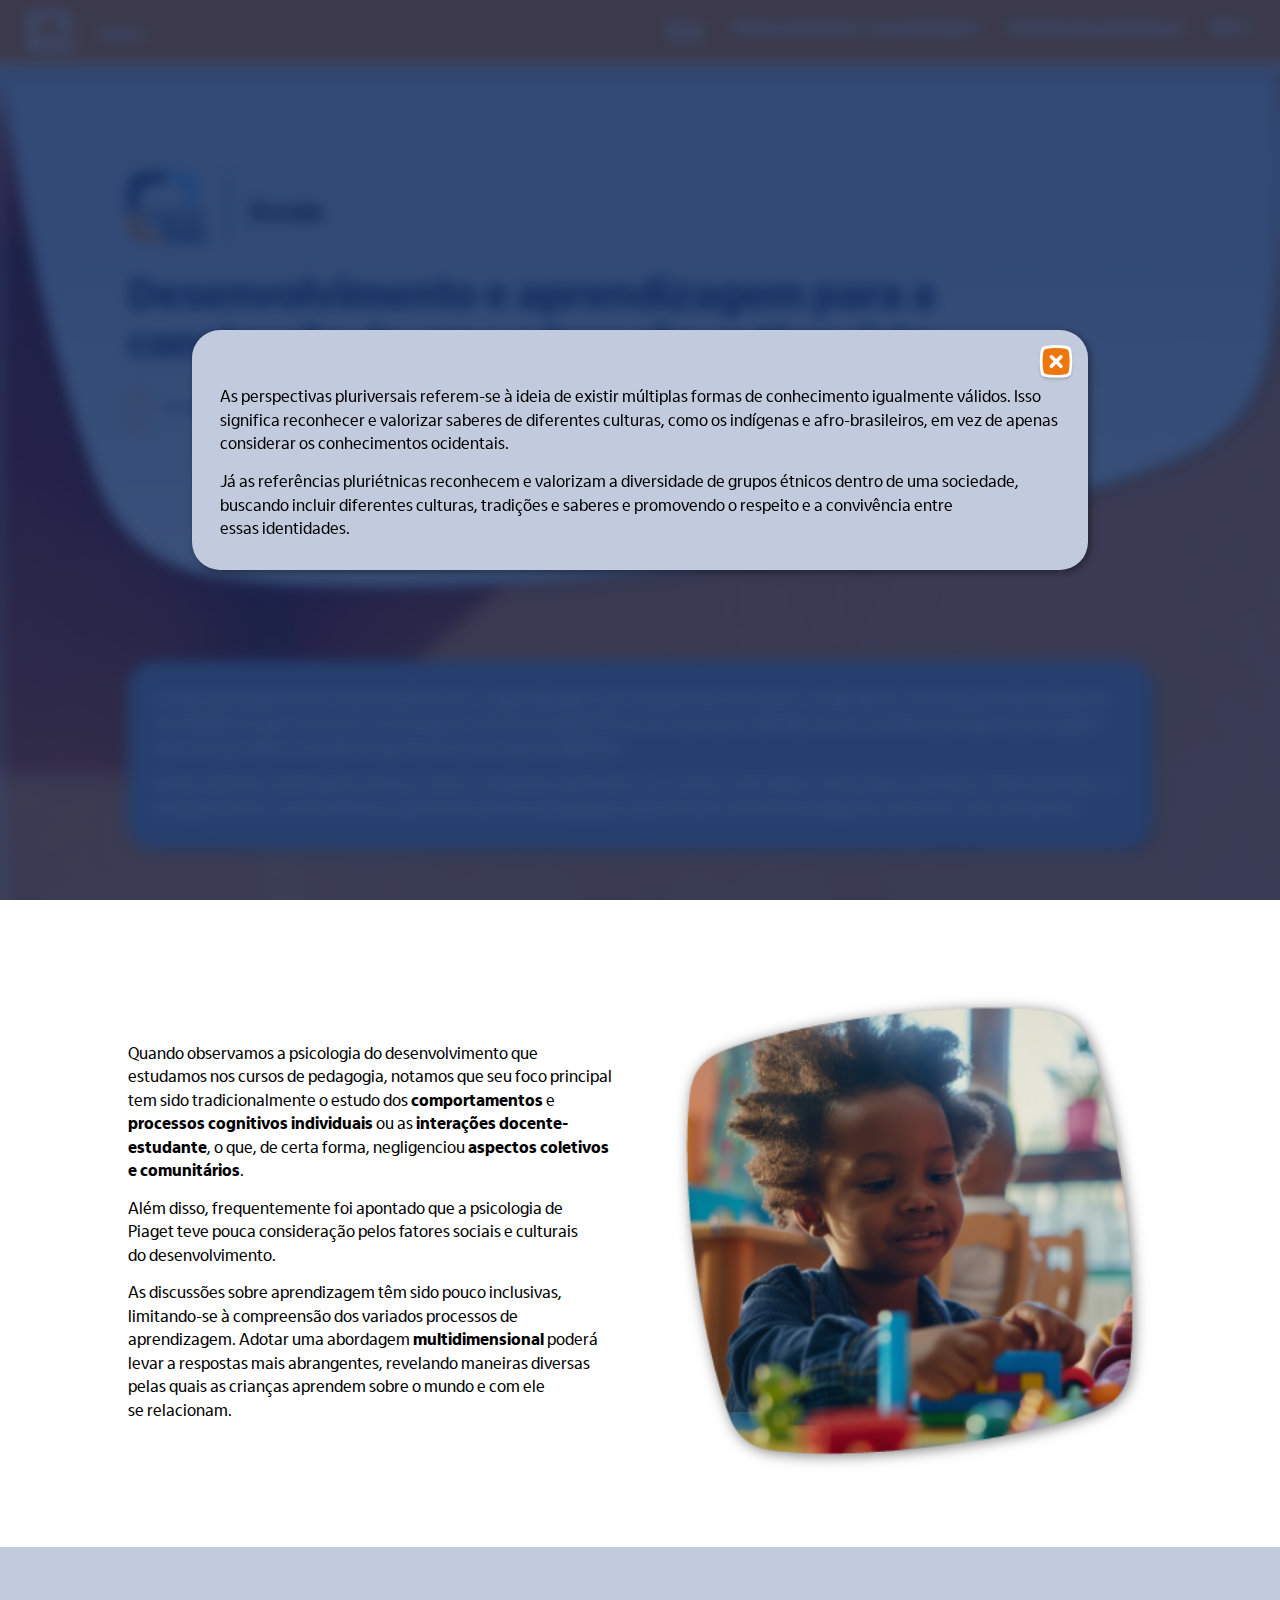
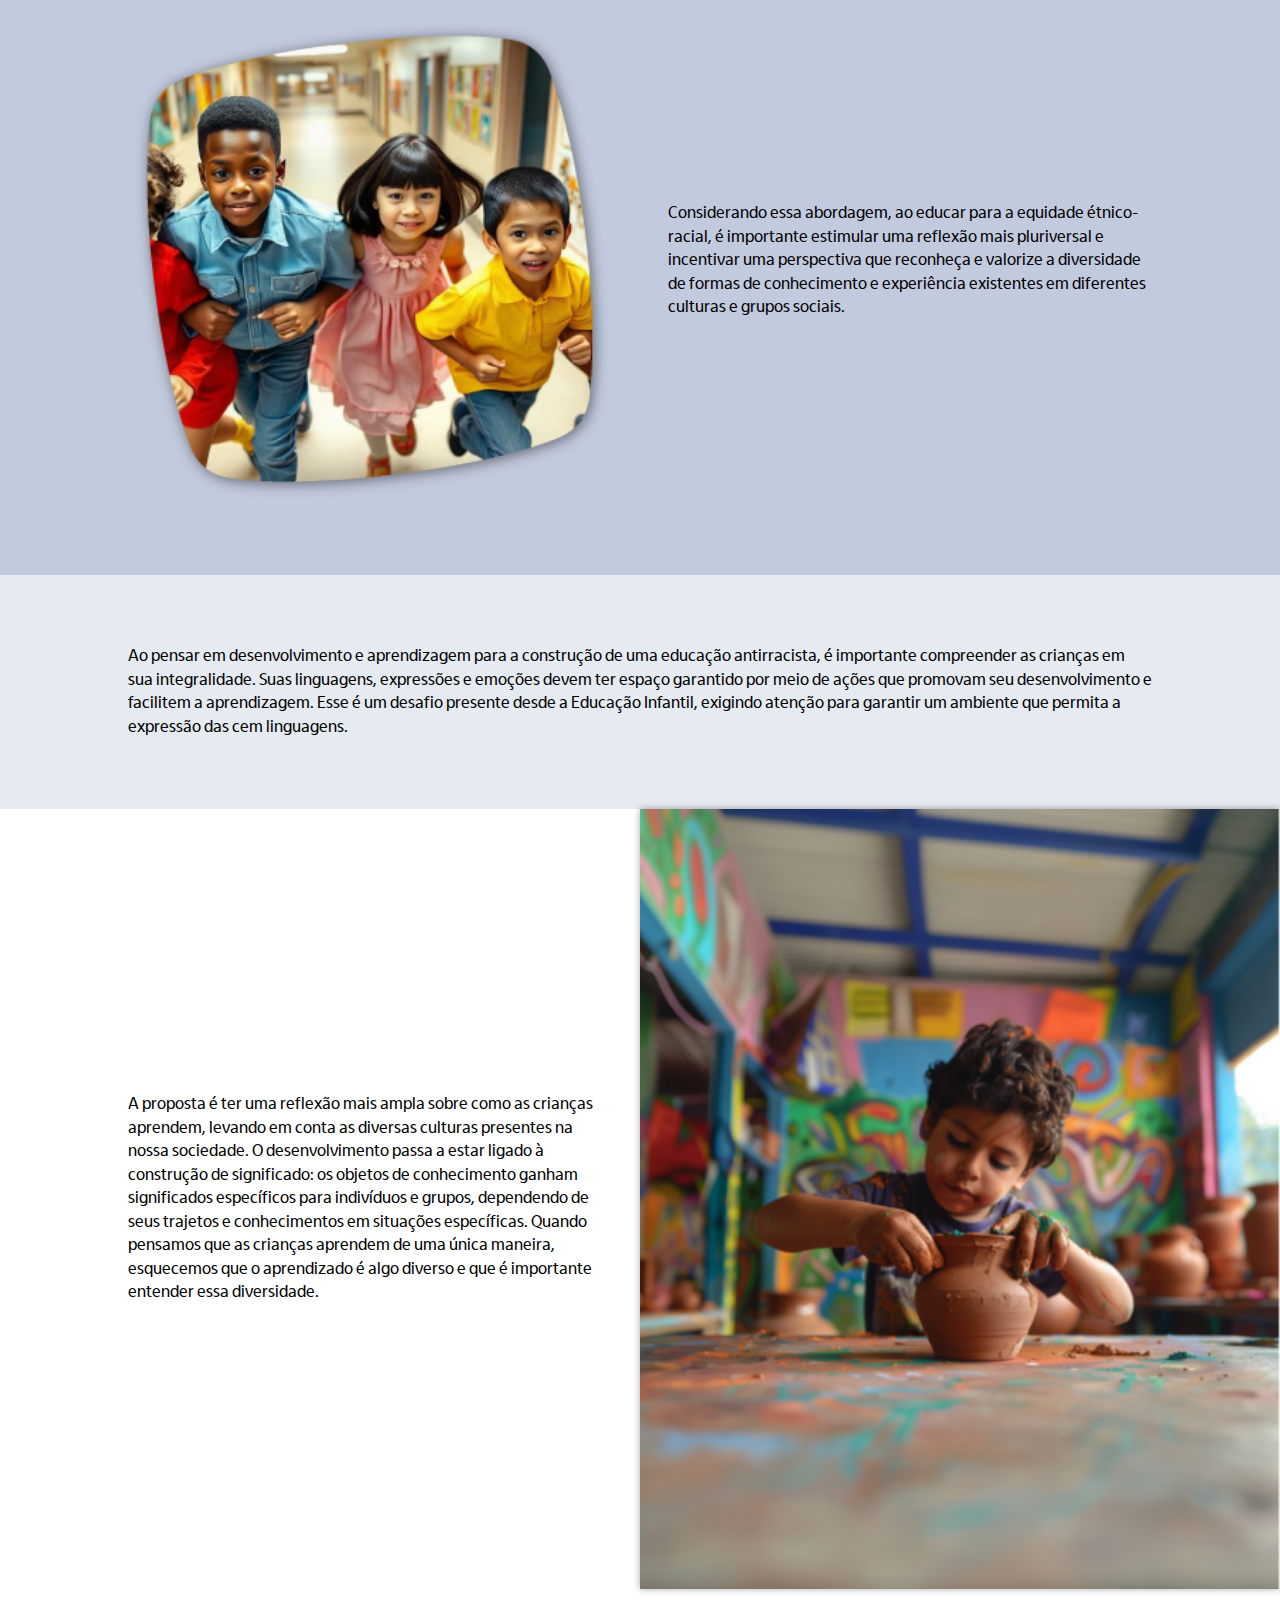
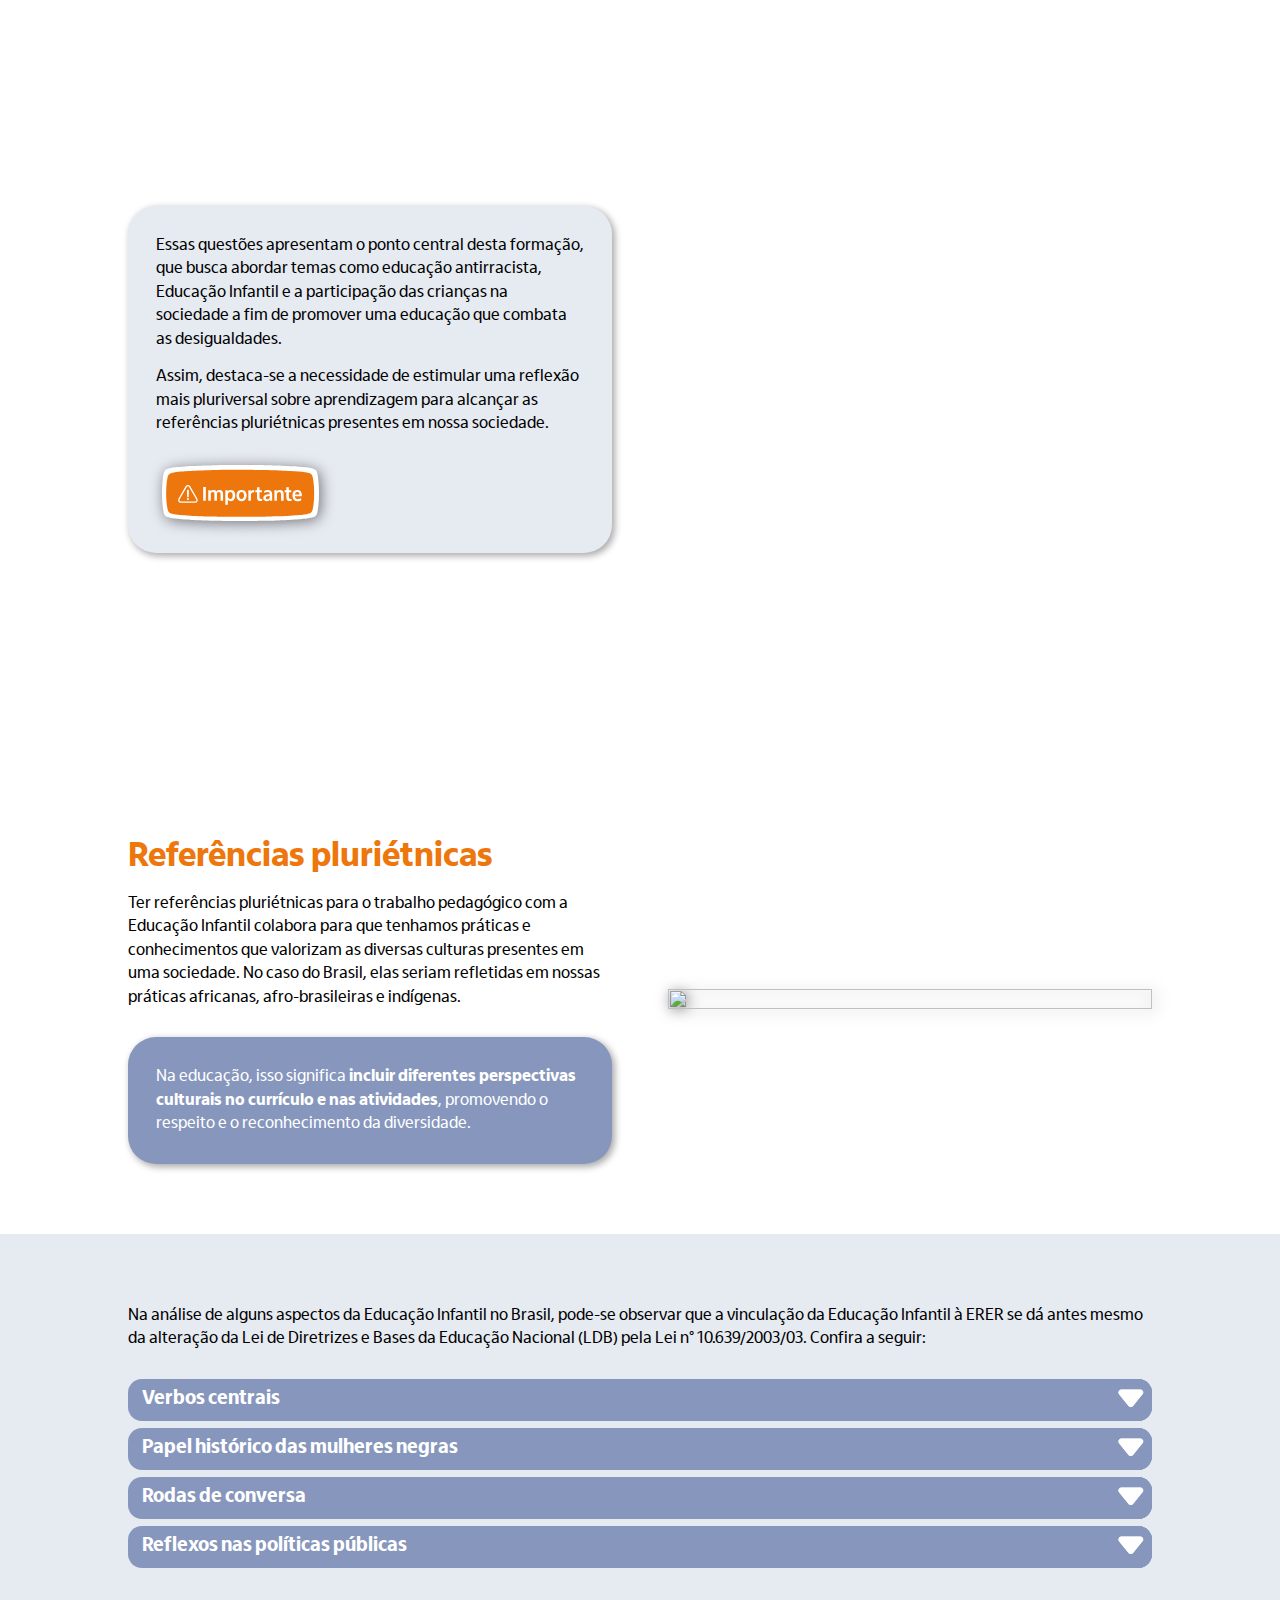
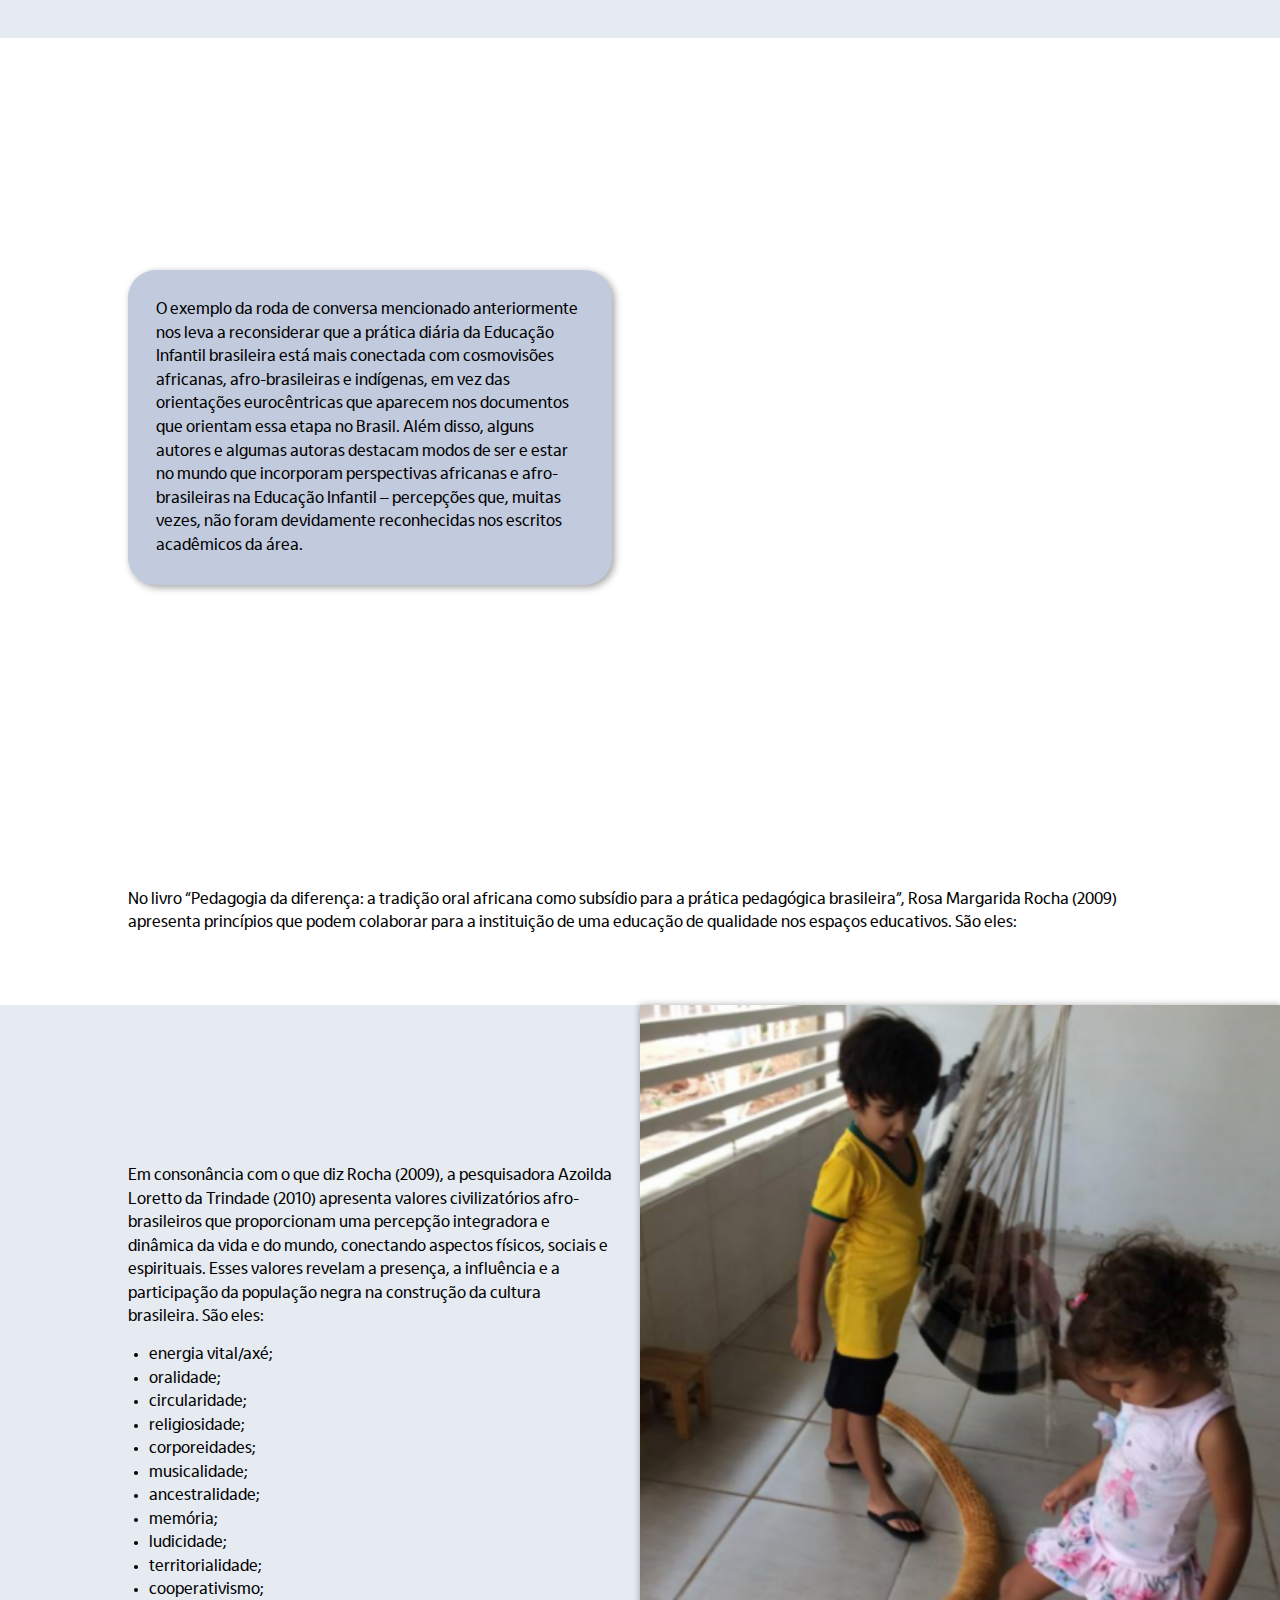
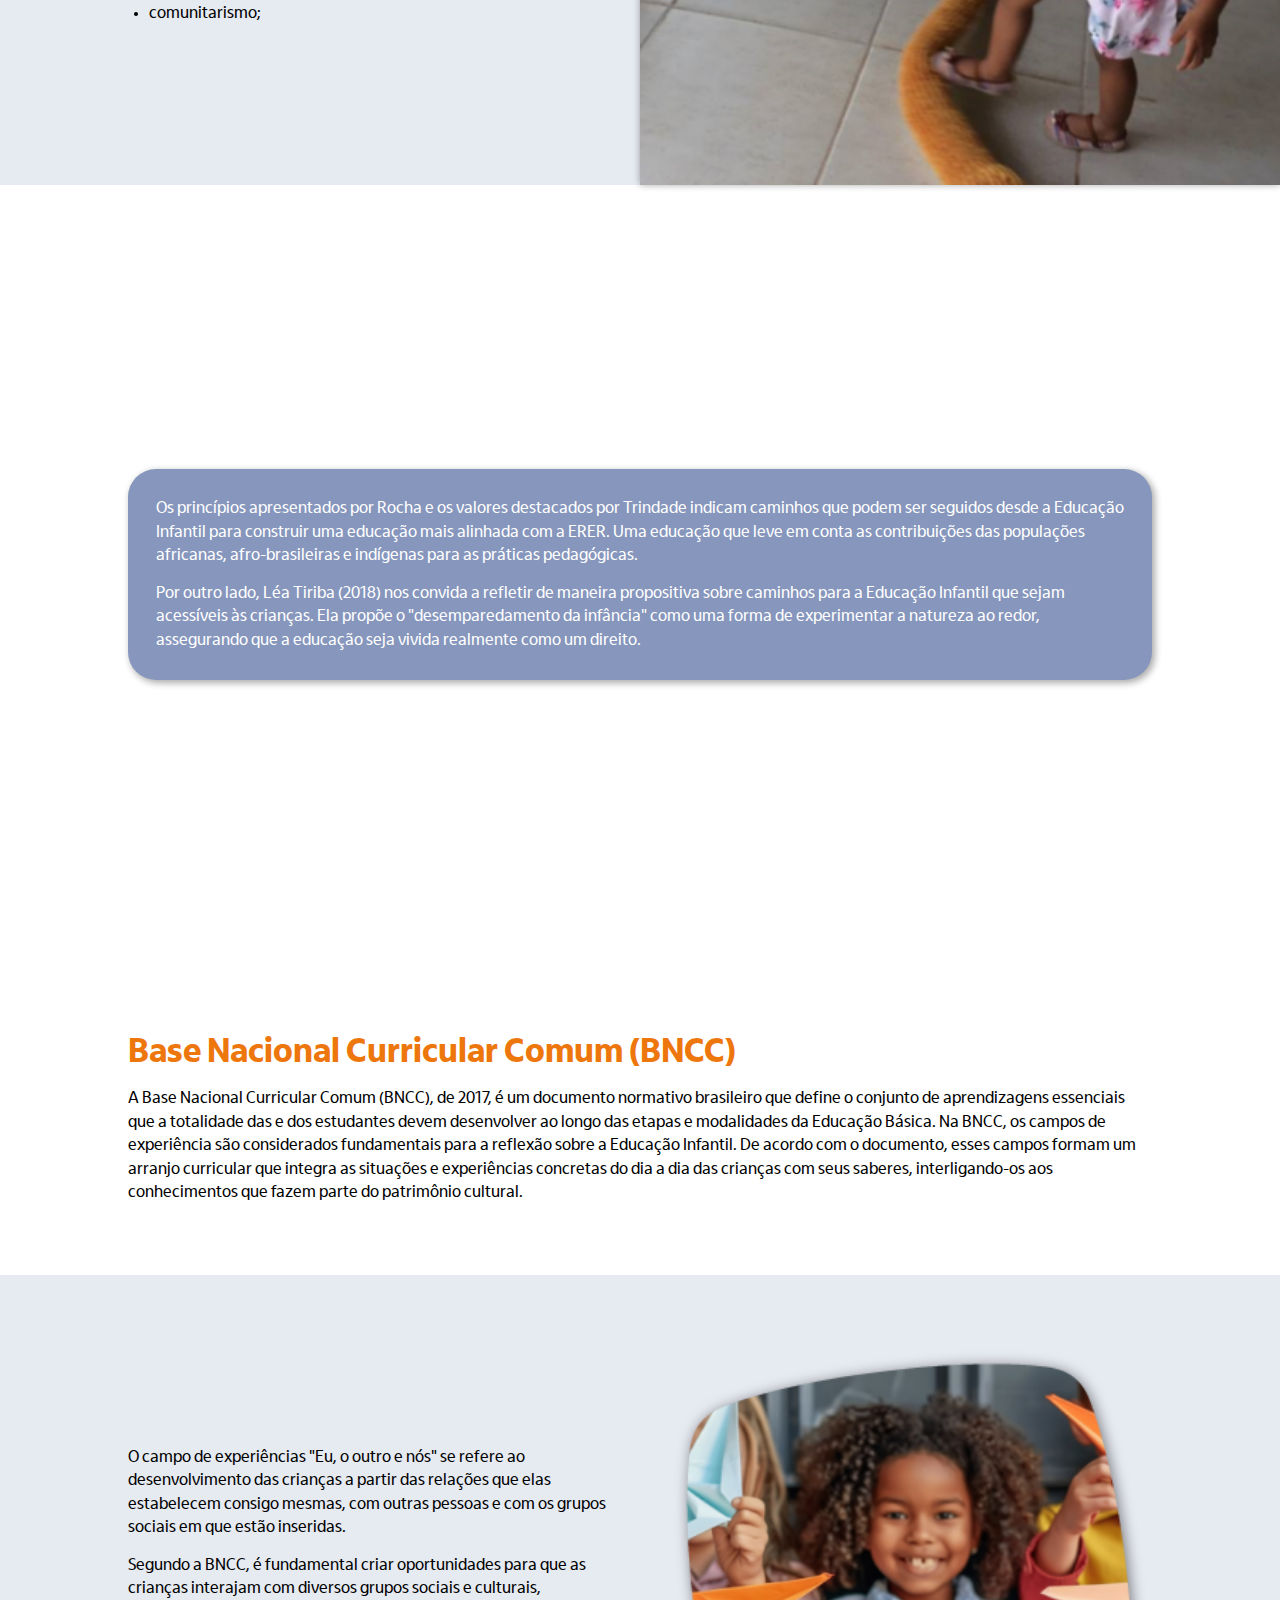
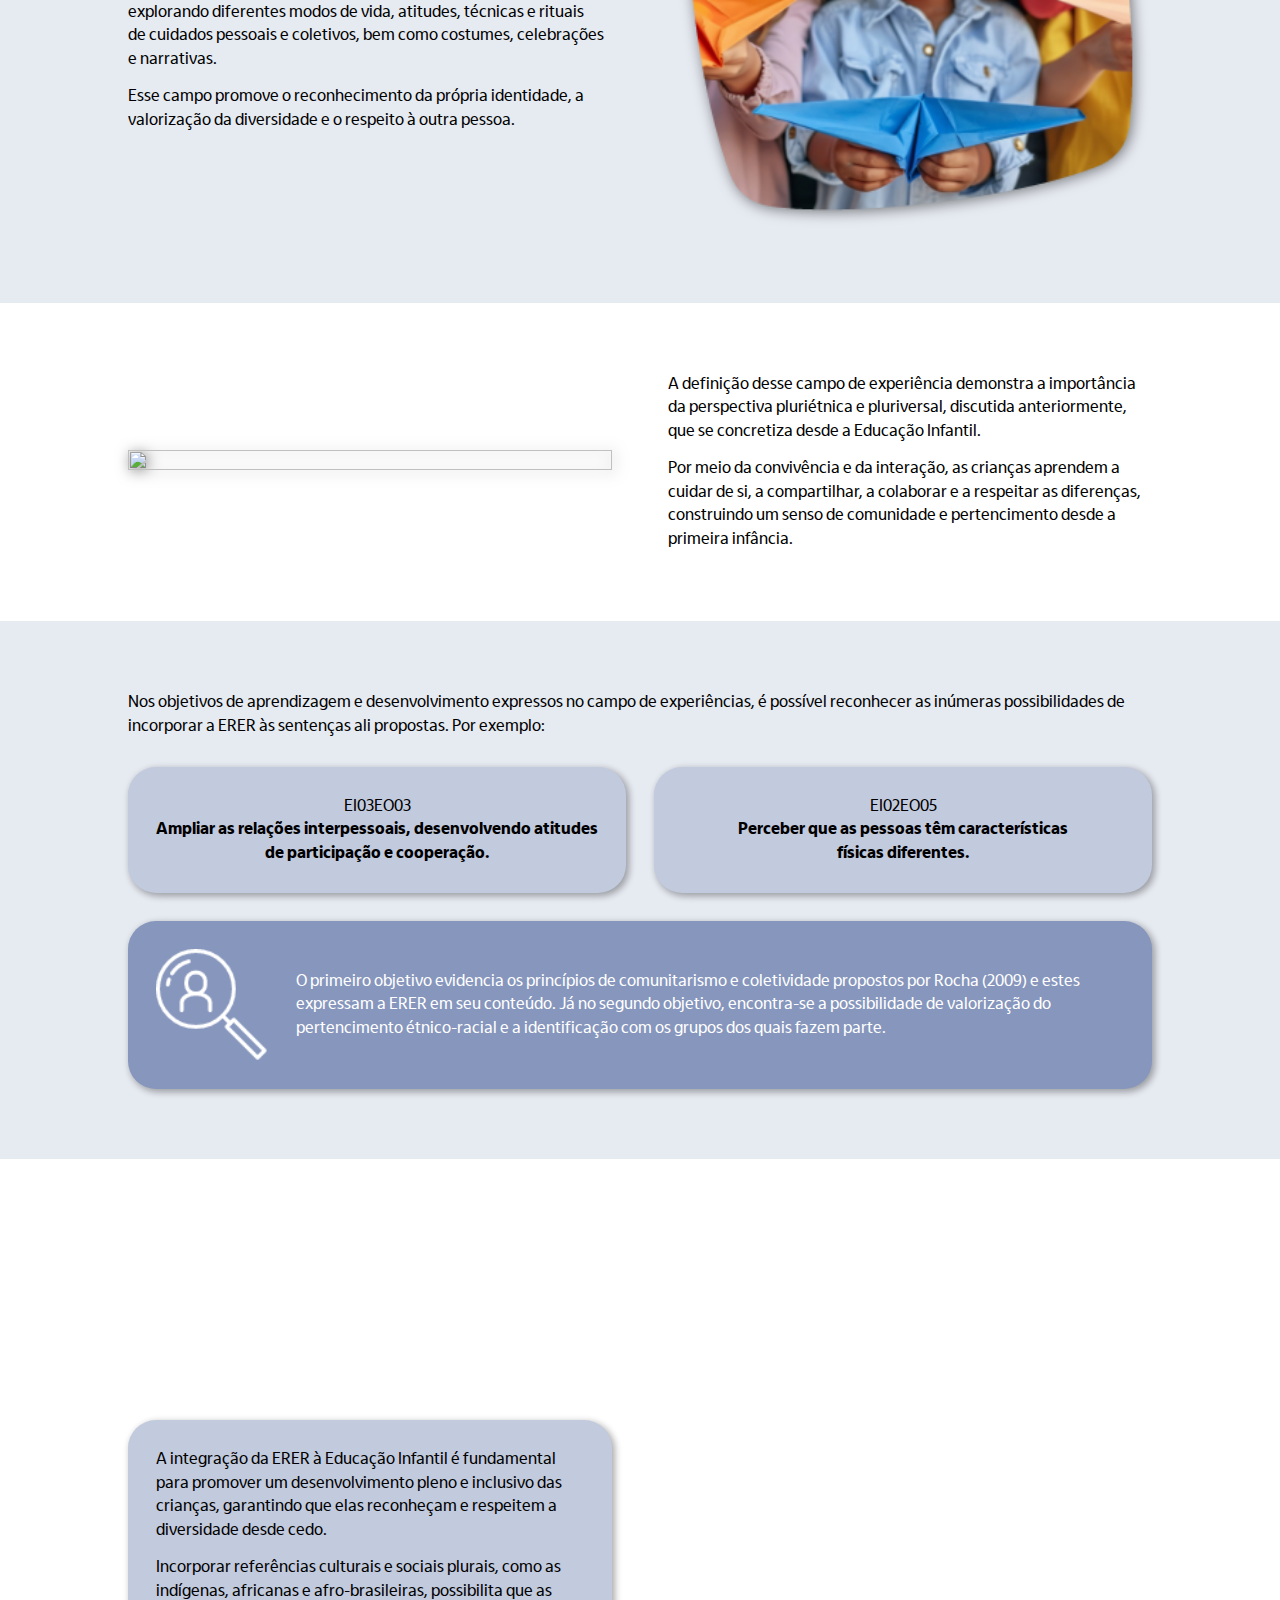
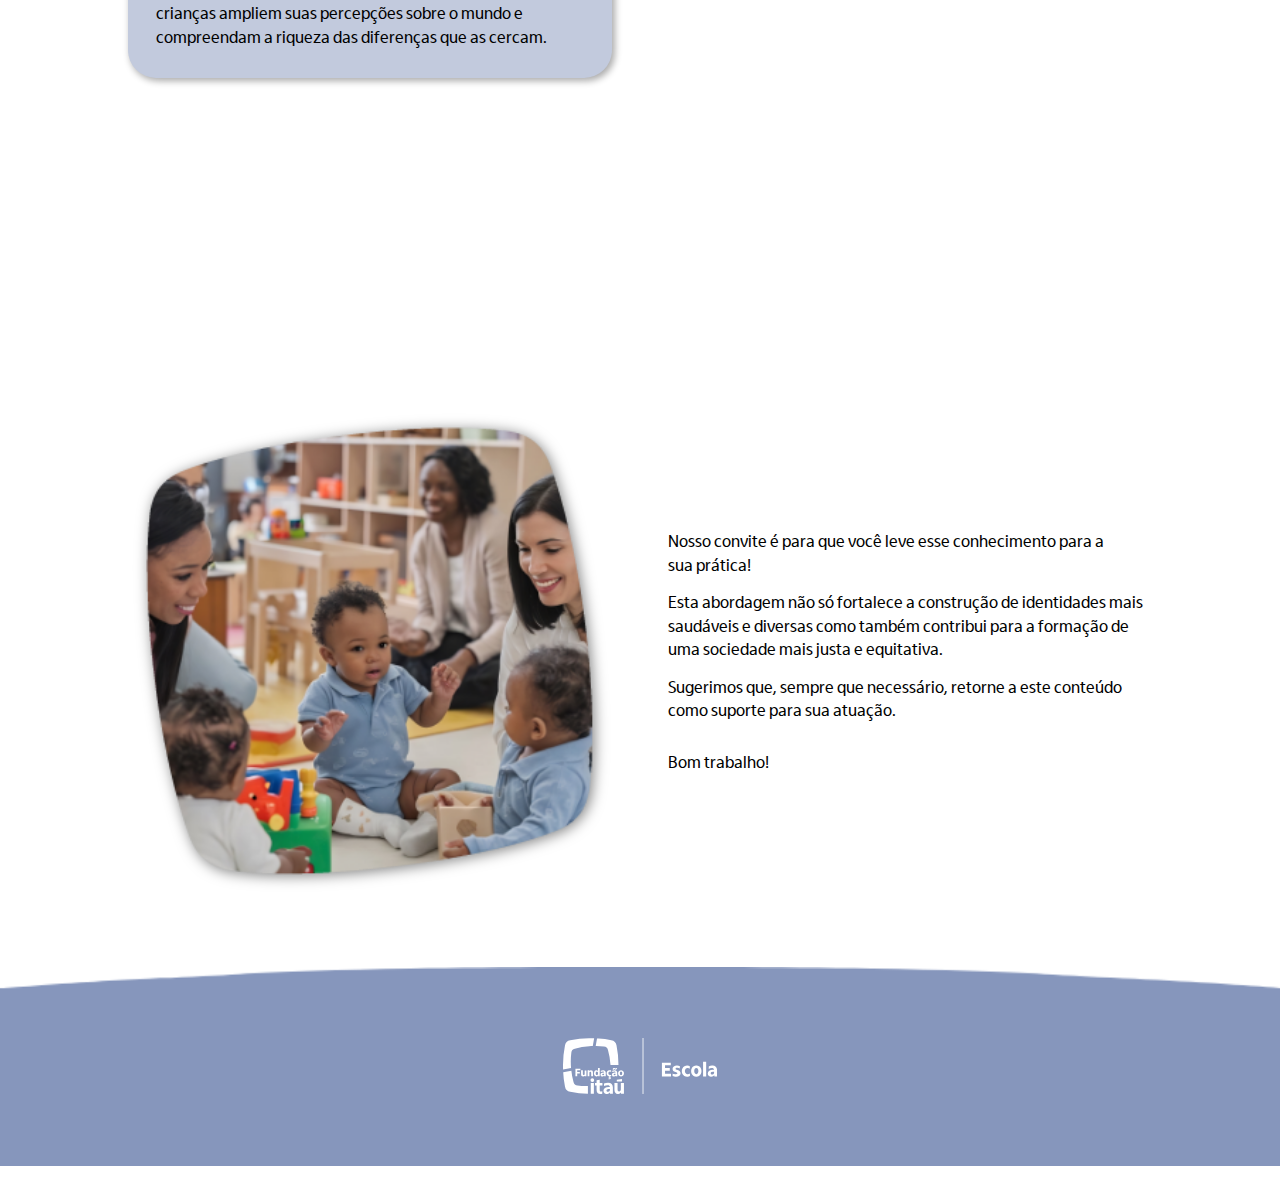
==== app/pages/onepage/index.html @ 63631e79 "[REFACTURE]" ====
<!DOCTYPE html>
<html></html>
<head>
  <meta charset="utf-8">
  <meta http-equiv="X-UA-Compatible" content="IE=edge">
  <meta name="viewport" content="width=device-width, initial-scale=1">
  <link rel="stylesheet" type="text/css" href="../../styles/reset.css"/>
  <link rel="stylesheet" type="text/css" href="../../styles/animate.min.css"/>
  <link rel="stylesheet" href="style.css">
  <link rel="stylesheet" type="text/css" href="../../modules/flamboyant-props.min.css"/>
</head>
<body role="application">
  <header>
    <div class="component-template-header fixedHeader hamburguerAtivo" id="header">
      <div class="container-image"><img src="../../assets/img/logo.svg" alt="" aria-label="" tabindex="-1" aria-hidden="aria-hidden"/>
      </div><label for="toggle">&#9776;</label>
      <input type="checkbox" id="toggle"/>
      <div class="container-menu-list"><a class="opMenu op01 active" href="#ponto01" tabindex="-1">Início</a><a class="opMenu op02" href="#ponto02" tabindex="-1">Desenvolvimento e aprendizagem</a><a class="opMenu op03" href="#ponto03" tabindex="-1">Referências pluriétnicas</a><a class="opMenu op04" href="#ponto04" tabindex="-1">BNCC</a>
      </div>
    </div>
  </header>
  <body prev-hide next-hide scorm-complete="#complete-tela">
    <div class="onePage prop-mt5 prop-tablet-mt3">
      <div class="menu1 parentPonto1" id="ponto01"></div>
      <div class="fundo1 prop-w-porc100">
        <section class="section01">
          <div class="container-template-wildcard wow fadeInDown">
            <div class="col    col-wide1 col-wide  " alt="" aria-label="" tabindex="-1">
              <div class="wrapper">
                <div class="container-image"><img class="img-shadow" src="../../assets/img/01-01.png" alt="" aria-label="" tabindex="-1" aria-hidden="aria-hidden"/>
                </div>
              </div>
            </div>
            <div class="col    col-01  col-full " alt="" aria-label="" tabindex="-1">
              <div class="wrapper">
                <div class="container-image"><img class="logo prop-h5 prop-tablet-h4" src="../../assets/img/logo-colorido.svg" alt="" aria-label="" tabindex="-1" aria-hidden="aria-hidden"/>
                </div>
                <h1 class="bigtitle prop-m0 prop-mt2 color-01" tabindex="1">Desenvolvimento e aprendizagem para a construção de uma educação antirracista</h1>
                <div class="container-line line-scrool" dimensions="dimensions-">
                  <div class="line-minor">
                    <div class="container-image"><img src="../../assets/img/n-scrool2.png" alt="" aria-label="" tabindex="-1" aria-hidden="aria-hidden"/>
                    </div>
                  </div>
                  <div class="line-major">
                    <p class="smalltext prop-m0 prop-mt1 color-01" tabindex="2">Role a página para navegar.</p>
                  </div>
                </div>
              </div>
            </div>
          </div>
        </section>
        <section class="section02">
          <div class="container-template-wildcard">
            <div class="col   col-one col-01  col-full " alt="" aria-label="" tabindex="-1">
              <div class="wrapper">
                <div class="container-item-card color-bg-12 card-border prop-p2 prop-mt5 prop-mb5 prop-tablet-mt2 prop-tablet-mb2 shadow zoomIn">
                  <p class="text color-white" tabindex="1"> A educação pode tornar o desenvolvimento e a aprendizagem das crianças mais inclusivos e acolhedores com relação à diversidade da sociedade em que se inserem, ao incorporar referências pluriétnicas em suas bases, abrindo, assim, caminhos para que as percepções das crianças sobre o mundo do qual fazem parte sejam ampliadas.</p>
                  <p class="text prop-mt1 color-white" tabindex="2">Neste material, você poderá verificar como o campo de experiência "Eu, o outro e nós" (BNCC, 2017) pode se integrar à Educação para as Relações Étnico-raciais (ERER) ao apresentar práticas pedagógicas que incluam referências indígenas, africanas e afro-brasileiras.</p>
                </div>
              </div>
            </div>
          </div>
        </section>
      </div>
      <div class="menu2 parentPonto2" id="ponto02"></div>
      <section class="section03">
        <div class="container-template-wildcard prop-mt5 prop-mb5 prop-tablet-mt2 prop-tablet-mb2">
          <div class="row-wrap">
            <div class="col    col-01   left" alt="" aria-label="" tabindex="-1">
              <div class="wrapper">
                <p class="text prop-m0" tabindex="1">Quando observamos a psicologia do desenvolvimento que estudamos nos cursos de pedagogia, notamos que seu foco principal tem sido tradicionalmente o estudo dos <b>comportamentos</b> e <b>processos cognitivos individuais</b> ou as <b>interações docente-estudante</b>, o que, de certa forma, negligenciou <b>aspectos coletivos e comunitários</b>.</p>
                <p class="text prop-mt1" tabindex="2">Além disso, frequentemente foi apontado que a psicologia de Piaget teve pouca consideração pelos fatores sociais e culturais do desenvolvimento.</p>
                <p class="text prop-mt1" tabindex="3">As discussões sobre aprendizagem têm sido pouco inclusivas, limitando-se à compreensão dos variados processos de aprendizagem. Adotar uma abordagem <b>multidimensional</b> poderá levar a respostas mais abrangentes, revelando maneiras diversas pelas quais as crianças aprendem sobre o mundo e com ele se relacionam.</p>
              </div>
            </div>
            <div class="col    col-02   right" alt="" aria-label="" tabindex="-1">
              <div class="wrapper">
                <div class="container-image"><img class="img-shadow" src="../../assets/img/03-01.png" alt="" aria-label="" tabindex="-1" aria-hidden="aria-hidden"/>
                </div>
              </div>
            </div>
          </div>
        </div>
      </section>
      <section class="section04 color-bg-13">
        <div class="container-template-wildcard prop-mt5 prop-mb5 prop-tablet-mt2 prop-tablet-mb2">
          <div class="row-wrap">
            <div class="col    col-01   left" alt="" aria-label="" tabindex="-1">
              <div class="wrapper">
                <div class="container-image"><img class="img-shadow" src="../../assets/img/04-01.png" alt="" aria-label="" tabindex="-1" aria-hidden="aria-hidden"/>
                </div>
              </div>
            </div>
            <div class="col    col-02   right" alt="" aria-label="" tabindex="-1">
              <div class="wrapper">
                <p class="text prop-m0" tabindex="1">Considerando essa abordagem, ao educar para a equidade étnico-racial, é importante estimular uma reflexão mais pluriversal e incentivar uma perspectiva que reconheça e valorize a diversidade de formas de conhecimento e experiência existentes em diferentes culturas e grupos sociais.</p>
              </div>
            </div>
          </div>
        </div>
      </section>
      <section class="section05 color-bg-11">
        <div class="container-template-wildcard prop-pt5 prop-pb5 prop-tablet-pt2 prop-tablet-pb2">
          <div class="col   col-one col-01  col-full up" alt="" aria-label="" tabindex="-1">
            <div class="wrapper">
              <p class="text" tabindex="1">Ao pensar em desenvolvimento e aprendizagem para a construção de uma educação antirracista, é importante compreender as crianças em sua integralidade. Suas linguagens, expressões e emoções devem ter espaço garantido por meio de ações que promovam seu desenvolvimento e facilitem a aprendizagem. Esse é um desafio presente desde a Educação Infantil, exigindo atenção para garantir um ambiente que permita a expressão das cem linguagens.</p>
              <div class="container-slides">
                <div class="slider owl-carousel owl-theme parent-inside-col component-carousel component-carousel2 prop-mt1 wow fadeInUp owl-nav03 no-dots" show="3" infinite="-1" nextLiberate="-1" nav="1" dots="1" center="1" autp="-1" dotsloader="-1">
                  <div class="owl-item-container">
                    <div class="col   col-one col-01  col-full " alt="" aria-label="" tabindex="-1">
                      <div class="wrapper">
                        <p class="text prop-txt-center prop-txt-bold color-white" tabindex="2"><b>A criança se expressa por cem linguagens</b></p>
                        <p class="text color-white" tabindex="3">O desenvolvimento e a aprendizagem não podem ser considerados de forma isolada da rica tapeçaria de interações sociais e culturais em que as crianças estão inseridas. Existem inúmeras formas de expressão e comunicação que as crianças utilizam para entender e se conectar com o mundo ao seu redor, incluindo a arte, a música, o movimento, a fala e a escrita.</p>
                      </div>
                    </div>
                  </div>
                  <div class="owl-item-container">
                    <div class="col   col-one col-01  col-full " alt="" aria-label="" tabindex="-1">
                      <div class="wrapper">
                        <p class="text prop-txt-center prop-txt-bold color-white" tabindex="4"><b>Relação com as Diretrizes Curriculares Nacionais para a ERER</b></p>
                        <p class="text color-white" tabindex="5">Indo de encontro à ideia de multidimensionalidade, as diretrizes afirmam que o contexto em que as crianças vivem é um grande colaborador para a apreensão do mundo que as rodeia.</p>
                      </div>
                    </div>
                  </div>
                  <div class="owl-item-container">
                    <div class="col   col-one col-01  col-full " alt="" aria-label="" tabindex="-1">
                      <div class="wrapper">
                        <p class="text prop-txt-center prop-txt-bold color-white" tabindex="6"><b>Marcadores sociais e desenvolvimento das crianças</b></p>
                        <p class="text color-white" tabindex="7">São os marcadores sociais da diferença de raça, gênero, origem e classe social, entre outros, que vão dar o tom de como esse contexto é configurado para oferecer às crianças mais ou menos possibilidade de desenvolvimento pleno e aprendizagem.</p>
                      </div>
                    </div>
                  </div>
                  <div class="owl-item-container">
                    <div class="col   col-one col-01  col-full " alt="" aria-label="" tabindex="-1">
                      <div class="wrapper">
                        <p class="text prop-txt-center prop-txt-bold color-white" tabindex="8"><b>A mudança necessária</b></p>
                        <p class="text color-white" tabindex="9">As crianças necessitam ser percebidas em sua integralidade para terem as linguagens que utilizam asseguradas em ações que promovam seu desenvolvimento e colaborem para a aquisição da aprendizagem. Se entendemos que a raça é um marcador que define lugares sociais para as crianças, podemos inferir que crianças negras e indígenas podem sofrer mais diretamente o silenciamento de suas expressões.</p>
                      </div>
                    </div>
                  </div>
                  <div class="owl-item-container">
                    <div class="col   col-one col-01  col-full " alt="" aria-label="" tabindex="-1">
                      <div class="wrapper">
                        <p class="text prop-txt-center prop-txt-bold color-white" tabindex="10"><b>Habilidade para lidar com a diversidade e a diferença</b></p>
                        <p class="text color-white" tabindex="11">As desigualdades podem influenciar a trajetória das crianças negras e indígenas, mas também impactará as crianças brancas no que diz respeito ao desenvolvimento pleno e à aquisição da aprendizagem, pois, vivendo em uma sociedade multirracial, a falta de habilidade para lidar com a diversidade e a diferença pode causar prejuízos sociais que impactam diretamente a sociedade como um todo.</p>
                      </div>
                    </div>
                  </div>
                </div>
              </div>
            </div>
          </div>
        </div>
      </section>
      <section class="section06 full-H">
        <div class="container-template-wildcard prop-bg-fixed">
          <div class="row-wrap">
            <div class="col    col-01   prop-pt2 prop-pb2 left" alt="" aria-label="" tabindex="-1">
              <div class="wrapper">
                <p class="text prop-m0" tabindex="1">A proposta é ter uma reflexão mais ampla sobre como as crianças aprendem, levando em conta as diversas culturas presentes na nossa sociedade. O desenvolvimento passa a estar ligado à construção de significado: os objetos de conhecimento ganham significados específicos para indivíduos e grupos, dependendo de seus trajetos e conhecimentos em situações específicas. Quando pensamos que as crianças aprendem de uma única maneira, esquecemos que o aprendizado é algo diverso e que é importante entender essa diversidade.</p>
                <div class="container-slides">
                  <div class="slider owl-carousel owl-theme parent-inside-col slide-box owl-nav03 up color-bg-13 prop-p2 shadow border-radius no-dots zoomIn prop-mt2" show="1" infinite="-1" nextLiberate="-1" nav="1" dots="1" center="1" autp="-1" dotsloader="-1">
                    <div class="owl-item-container">
                      <div class="col   col-one col-01  col-full " alt="" aria-label="" tabindex="-1">
                        <div class="wrapper">
                          <div class="container-item-card card-border wow zoomIn">
                            <p class="text" tabindex="2">A cultura e a vida em sociedade influenciam diretamente como as pessoas aprendem e se desenvolvem ao longo da vida, não apenas na infância.</p>
                          </div>
                        </div>
                      </div>
                    </div>
                    <div class="owl-item-container">
                      <div class="col   col-one col-01  col-full " alt="" aria-label="" tabindex="-1">
                        <div class="wrapper">
                          <div class="container-item-card card-border wow zoomIn">
                            <p class="text" tabindex="3">Sabendo disso, percebe-se que a experiência de vida, mediada pela linguagem, é moldada por fatores como raça, gênero e classe. Se o racismo faz parte da sociedade, ele também afeta a experiência das crianças.</p>
                          </div>
                        </div>
                      </div>
                    </div>
                    <div class="owl-item-container">
                      <div class="col   col-one col-01  col-full " alt="" aria-label="" tabindex="-1">
                        <div class="wrapper">
                          <div class="container-item-card card-border wow zoomIn">
                            <p class="text" tabindex="4">Portanto, é incoerente pensar que crianças, sejam elas negras, indígenas ou brancas, estão imunes a isso por serem crianças.</p>
                          </div>
                        </div>
                      </div>
                    </div>
                  </div>
                </div>
              </div>
            </div>
            <div class="col col-bg   col-02   right" alt="" aria-label="" tabindex="-1">
              <div class="col-bg-int" style="background-image: url(../../assets/img/06-01.png);"></div>
              <div class="wrapper">
              </div>
            </div>
          </div>
        </div>
      </section>
      <section class="section07 full-H">
        <div class="container-template-wildcard bg-bottom prop-bg-fixed" style="background-image: url(../../assets/img/07-01.png);">
          <div class="row-wrap">
            <div class="col col-bg   col-01   " alt="" aria-label="" tabindex="-1">
              <div class="wrapper">
                <div class="container-item-card color-bg-11 card-border prop-p2 prop-mt2 prop-mb2 shadow wow zoomIn">
                  <p class="text" tabindex="1">Essas questões apresentam o ponto central desta formação, que busca abordar temas como educação antirracista, Educação Infantil e a participação das crianças na sociedade a fim de promover uma educação que combata as desigualdades.</p>
                  <p class="text prop-mt1" tabindex="2">Assim, destaca-se a necessidade de estimular uma reflexão mais pluriversal sobre aprendizagem para alcançar as referências pluriétnicas presentes em nossa sociedade.</p>
                  <div class="container-btn">
                    <button class="botao prop-mt2 pulse infinite" tabindex="3" aria-label="Importante" data-modal="#pop01" item="" onClick="">
                      <div class="container-image"><img class="prop-h4 img-shadow" src="../../assets/img/important.svg" alt="" aria-label="" tabindex="-1" aria-hidden="aria-hidden"/>
                      </div>
                    </button>
                  </div>
                </div>
              </div>
            </div>
            <div class="col col-bg col-zero  col-02   " alt="" aria-label="" tabindex="-1">
              <div class="wrapper">
              </div>
            </div>
          </div>
        </div>
        <div class="modal interaction-modal parent-inside-col modal modal-comum modal-important1" id="pop01">
          <div class="flex-center">
            <div class="box in delay1" aria-label="janela" aria-modal="aria-modal" role="dialog" tabindex="4">
              <div class="container-template-wildcard">
                <div class="col   col-one col-01  col-full shadow color-bg-13" alt="" aria-label="" tabindex="-1">
                  <div class="wrapper">
                    <div class="container-item-card prop-p2 prop-pt4">
                      <p class="text prop-w-porc100" tabindex="1">As perspectivas pluriversais referem-se à ideia de existir múltiplas formas de conhecimento igualmente válidos. Isso significa reconhecer e valorizar saberes de diferentes culturas, como os indígenas e afro-brasileiros, em vez de apenas considerar os conhecimentos ocidentais.</p>
                      <p class="text prop-w-porc100" tabindex="2">Já as referências pluriétnicas reconhecem e valorizam a diversidade de grupos étnicos dentro de uma sociedade, buscando incluir diferentes culturas, tradições e saberes e promovendo o respeito e a convivência entre essas identidades.</p>
                    </div>
                  </div>
                </div>
              </div>
              <button class="modal-close animated pulse infinite" aria-label="Fechar modal." arrow_status_class=""></button>
            </div>
          </div>
        </div>
      </section>
      <div class="menu3 parentPonto3" id="ponto03"></div>
      <section class="section08">
        <div class="container-template-wildcard prop-pt5 prop-pb5 prop-tablet-pt2 prop-tablet-pb2">
          <div class="row-wrap">
            <div class="col    col-01   left" alt="" aria-label="" tabindex="-1">
              <div class="wrapper">
                <h2 class="title prop-m0 color-02" tabindex="1">Referências pluriétnicas</h2>
                <p class="text prop-mt1" tabindex="2">Ter referências pluriétnicas para o trabalho pedagógico com a Educação Infantil colabora para que tenhamos práticas e conhecimentos que valorizam as diversas culturas presentes em uma sociedade. No caso do Brasil, elas seriam refletidas em nossas práticas africanas, afro-brasileiras e indígenas.</p>
                <div class="container-item-card color-bg-12 card-border prop-p2 prop-mt2 shadow wow zoomIn">
                  <p class="text color-white" tabindex="3">Na educação, isso significa <b>incluir diferentes perspectivas culturais no currículo e nas atividades</b>, promovendo o respeito e o reconhecimento da diversidade.</p>
                </div>
              </div>
            </div>
            <div class="col    col-02   right" alt="" aria-label="" tabindex="-1">
              <div class="wrapper">
                <div class="container-image"><img class="img-shadow" src="../../assets/img/gif1.gif" alt="" aria-label="" tabindex="-1" aria-hidden="aria-hidden"/>
                </div>
              </div>
            </div>
          </div>
        </div>
      </section>
      <section class="section09 color-bg-11">
        <div class="container-template-wildcard prop-pt5 prop-pb5 prop-tablet-pt2 prop-tablet-pb2 up">
          <div class="col   col-one col-01  col-full " alt="" aria-label="" tabindex="-1">
            <div class="wrapper">
              <p class="text" tabindex="1">Na análise de alguns aspectos da Educação Infantil no Brasil, pode-se observar que a vinculação da Educação Infantil à ERER se dá antes mesmo da alteração da Lei de Diretrizes e Bases da Educação Nacional (LDB) pela Lei n° 10.639/2003/03. Confira a seguir:</p>
              <div class="container-accordeon prop-mt2 accordeon-type02">
                <div class="interaction-accordeon accordeon parent-inside-col">
                  <div class="bloco">
                    <div class="corpbtn">
                      <button class="accordeon-title" tabindex="2" aria-label="Verbos centrais">
                        <h4>Verbos centrais</h4>
                        <div class="seta-container">
                          <div class="img"></div>
                        </div>
                      </button>
                      <div class="accordeon-texto">
                        <div class="col   col-one col-01  col-full " alt="" aria-label="" tabindex="-1">
                          <div class="wrapper">
                            <p class="text" tabindex="3">A Educação Infantil brasileira está ancorada em verbos como cuidar e educar. Na sociedade brasileira, percebe-se que essas ações, além de serem consideradas de natureza feminina, também são mais executadas por mulheres de determinados grupos raciais e econômicos.</p>
                          </div>
                        </div>
                      </div>
                    </div>
                    <div class="corpbtn">
                      <button class="accordeon-title" tabindex="4" aria-label="Papel histórico das mulheres negras">
                        <h4>Papel histórico das mulheres negras</h4>
                        <div class="seta-container">
                          <div class="img"></div>
                        </div>
                      </button>
                      <div class="accordeon-texto">
                        <div class="col   col-one col-01  col-full " alt="" aria-label="" tabindex="-1">
                          <div class="wrapper">
                            <p class="text" tabindex="5">Como consequência do passado escravocrata brasileiro, a imagem das mulheres negras é atrelada ao papel de cuidadoras das crianças deste país. Isso pode ser comprovado quando percebemos que, na Educação Infantil, por exemplo, elas estão mais presentes do que em relação a outras etapas.</p>
                          </div>
                        </div>
                      </div>
                    </div>
                    <div class="corpbtn">
                      <button class="accordeon-title" tabindex="6" aria-label="Rodas de conversa">
                        <h4>Rodas de conversa</h4>
                        <div class="seta-container">
                          <div class="img"></div>
                        </div>
                      </button>
                      <div class="accordeon-texto">
                        <div class="col   col-one col-01  col-full " alt="" aria-label="" tabindex="-1">
                          <div class="wrapper">
                            <p class="text" tabindex="7">Usar a roda de conversa na Educação Infantil pode refletir valores das culturas africanas, afro-brasileiras e indígenas, como a circularidade e a ancestralidade. Incorporar essas referências ajuda a combater desigualdades e promove uma educação mais inclusiva e representativa da pluralidade étnica.</p>
                          </div>
                        </div>
                      </div>
                    </div>
                    <div class="corpbtn">
                      <button class="accordeon-title" tabindex="8" aria-label="Reflexos nas políticas públicas">
                        <h4>Reflexos nas políticas públicas</h4>
                        <div class="seta-container">
                          <div class="img"></div>
                        </div>
                      </button>
                      <div class="accordeon-texto">
                        <div class="col   col-one col-01  col-full " alt="" aria-label="" tabindex="-1">
                          <div class="wrapper">
                            <p class="text" tabindex="9">Não reconhecer as contribuições das culturas afro-brasileiras e indígenas na Educação Infantil, assim como a presença de docentes negras nos espaços educacionais, é um dos motivos que leva o movimento negro brasileiro a defender a necessidade urgente de a legislação educacional incluir a contribuição da população negra e indígena brasileira no currículo.</p>
                          </div>
                        </div>
                      </div>
                    </div>
                  </div>
                </div>
              </div>
            </div>
          </div>
        </div>
      </section>
      <section class="section10 full-H">
        <div class="container-template-wildcard bg-bottom prop-bg-fixed" style="background-image: url(../../assets/img/10-01.png);">
          <div class="row-wrap">
            <div class="col col-bg   col-01   " alt="" aria-label="" tabindex="-1">
              <div class="wrapper">
                <div class="container-item-card color-bg-13 card-border prop-p2 prop-mt2 prop-mb2 shadow wow zoomIn">
                  <p class="text prop-m0" tabindex="1">O exemplo da roda de conversa mencionado anteriormente nos leva a reconsiderar que a prática diária da Educação Infantil brasileira está mais conectada com cosmovisões africanas, afro-brasileiras e indígenas, em vez das orientações eurocêntricas que aparecem nos documentos que orientam essa etapa no Brasil. Além disso, alguns autores e algumas autoras destacam modos de ser e estar no mundo que incorporam perspectivas africanas e afro-brasileiras na Educação Infantil – percepções que, muitas vezes, não foram devidamente reconhecidas nos escritos acadêmicos da área.</p>
                </div>
              </div>
            </div>
            <div class="col col-bg col-zero  col-02   " alt="" aria-label="" tabindex="-1">
              <div class="wrapper">
              </div>
            </div>
          </div>
        </div>
      </section>
      <section class="section11">
        <div class="container-template-wildcard prop-bg-fixed prop-pt5 prop-pb5 prop-tablet-pt2 prop-tablet-pb2">
          <div class="col   col-one col-01  col-full up" alt="" aria-label="" tabindex="-1">
            <div class="wrapper">
              <p class="text" tabindex="1">No livro “Pedagogia da diferença: a tradição oral africana como subsídio para a prática pedagógica brasileira”, Rosa Margarida Rocha (2009) apresenta princípios que podem colaborar para a instituição de uma educação de qualidade nos espaços educativos. São eles:</p>
              <div class="container-slides">
                <div class="slider owl-carousel owl-theme parent-inside-col component-carousel component-carousel1 prop-mt4 wow fadeInUp owl-nav03" show="3" infinite="-1" nextLiberate="-1" nav="1" dots="1" center="1" autp="-1" dotsloader="-1">
                  <div class="owl-item-container">
                    <div class="col   col-one col-01  col-full " alt="" aria-label="" tabindex="-1">
                      <div class="wrapper">
                        <div class="container-image"><img class="prop-h8" src="../../assets/img/11-01.png" alt="" aria-label="" tabindex="-1" aria-hidden="aria-hidden"/>
                        </div>
                        <p class="text prop-txt-center prop-txt-bold prop-mt1 color-01" tabindex="2">Princípio da integração</p>
                      </div>
                    </div>
                  </div>
                  <div class="owl-item-container">
                    <div class="col   col-one col-01  col-full " alt="" aria-label="" tabindex="-1">
                      <div class="wrapper">
                        <div class="container-image"><img class="prop-h8" src="../../assets/img/11-02.png" alt="" aria-label="" tabindex="-1" aria-hidden="aria-hidden"/>
                        </div>
                        <p class="text prop-txt-center prop-txt-bold prop-mt1 color-01" tabindex="3">Princípio da ancestralidade</p>
                      </div>
                    </div>
                  </div>
                  <div class="owl-item-container">
                    <div class="col   col-one col-01  col-full " alt="" aria-label="" tabindex="-1">
                      <div class="wrapper">
                        <div class="container-image"><img class="prop-h8" src="../../assets/img/11-03.png" alt="" aria-label="" tabindex="-1" aria-hidden="aria-hidden"/>
                        </div>
                        <p class="text prop-txt-center prop-txt-bold prop-mt1 color-01" tabindex="4">Princípio da circularidade</p>
                      </div>
                    </div>
                  </div>
                  <div class="owl-item-container">
                    <div class="col   col-one col-01  col-full " alt="" aria-label="" tabindex="-1">
                      <div class="wrapper">
                        <div class="container-image"><img class="prop-h8" src="../../assets/img/11-04.png" alt="" aria-label="" tabindex="-1" aria-hidden="aria-hidden"/>
                        </div>
                        <p class="text prop-txt-center prop-txt-bold prop-mt1 color-01" tabindex="5">Princípio do comunitarismo</p>
                      </div>
                    </div>
                  </div>
                  <div class="owl-item-container">
                    <div class="col   col-one col-01  col-full " alt="" aria-label="" tabindex="-1">
                      <div class="wrapper">
                        <div class="container-image"><img class="prop-h8" src="../../assets/img/11-05.png" alt="" aria-label="" tabindex="-1" aria-hidden="aria-hidden"/>
                        </div>
                        <p class="text prop-txt-center prop-txt-bold prop-mt1 color-01" tabindex="6">Princípio da corporeidade</p>
                      </div>
                    </div>
                  </div>
                </div>
              </div>
            </div>
          </div>
        </div>
      </section>
      <section class="section12 full-H color-bg-11">
        <div class="container-template-wildcard prop-bg-fixed">
          <div class="row-wrap">
            <div class="col    col-01   prop-pt2 prop-pb2 left" alt="" aria-label="" tabindex="-1">
              <div class="wrapper">
                <p class="text prop-m0" tabindex="1">Em consonância com o que diz Rocha (2009), a pesquisadora Azoilda Loretto da Trindade (2010) apresenta valores civilizatórios afro-brasileiros que proporcionam uma percepção integradora e dinâmica da vida e do mundo, conectando aspectos físicos, sociais e espirituais. Esses valores revelam a presença, a influência e a participação da população negra na construção da cultura brasileira. São eles:</p>
                <ul class="container-ul prop-mt1">
                  <li tabindex="2">energia vital/axé;</li>
                  <li tabindex="3">oralidade;</li>
                  <li tabindex="4">circularidade;</li>
                  <li tabindex="5">religiosidade;</li>
                  <li tabindex="6">corporeidades;</li>
                  <li tabindex="7">musicalidade;</li>
                  <li tabindex="8">ancestralidade;</li>
                  <li tabindex="9">memória;</li>
                  <li tabindex="10">ludicidade;</li>
                  <li tabindex="11">territorialidade;</li>
                  <li tabindex="12">cooperativismo;</li>
                  <li tabindex="13">comunitarismo;</li>
                </ul>
              </div>
            </div>
            <div class="col col-bg   col-02   right" alt="" aria-label="" tabindex="-1">
              <div class="col-bg-int" style="background-image: url(../../assets/img/12-01.png);"></div>
              <div class="wrapper">
              </div>
            </div>
          </div>
        </div>
      </section>
      <section class="section13 full-H">
        <div class="container-template-wildcard bg-bottom prop-bg-fixed" style="background-image: url(../../assets/img/13-01.png);">
          <div class="col col-bg  col-one col-01  col-full " alt="" aria-label="" tabindex="-1">
            <div class="wrapper">
              <div class="container-item-card color-bg-12 card-border prop-p2 prop-mt2 prop-mb2 shadow wow zoomIn">
                <p class="text prop-m0 color-white" tabindex="1">Os princípios apresentados por Rocha e os valores destacados por Trindade indicam caminhos que podem ser seguidos desde a Educação Infantil para construir uma educação mais alinhada com a ERER. Uma educação que leve em conta as contribuições das populações africanas, afro-brasileiras e indígenas para as práticas pedagógicas.</p>
                <p class="text prop-mt1 color-white" tabindex="2">Por outro lado, Léa Tiriba (2018) nos convida a refletir de maneira propositiva sobre caminhos para a Educação Infantil que sejam acessíveis às crianças. Ela propõe o "desemparedamento da infância" como uma forma de experimentar a natureza ao redor, assegurando que a educação seja vivida realmente como um direito.</p>
              </div>
            </div>
          </div>
        </div>
      </section>
      <div class="menu4 parentPonto4" id="ponto04"></div>
      <section class="section14">
        <div class="container-template-wildcard prop-mt5 prop-mb5 prop-tablet-mt2 prop-tablet-mb2">
          <div class="col   col-one col-01  col-full up" alt="" aria-label="" tabindex="-1">
            <div class="wrapper">
              <h2 class="title prop-m0 color-02" tabindex="1">Base Nacional Curricular Comum (BNCC)</h2>
              <p class="text prop-mt1" tabindex="2">A Base Nacional Curricular Comum (BNCC), de 2017, é um documento normativo brasileiro que define o conjunto de aprendizagens essenciais que a totalidade das e dos estudantes devem desenvolver ao longo das etapas e modalidades da Educação Básica. Na BNCC, os campos de experiência são considerados fundamentais para a reflexão sobre a Educação Infantil. De acordo com o documento, esses campos formam um arranjo curricular que integra as situações e experiências concretas do dia a dia das crianças com seus saberes, interligando-os aos conhecimentos que fazem parte do patrimônio cultural.</p>
            </div>
          </div>
        </div>
      </section>
      <section class="section15 color-bg-11">
        <div class="container-template-wildcard prop-mt5 prop-mb5 prop-tablet-mt2 prop-tablet-mb2">
          <div class="row-wrap">
            <div class="col    col-01   left" alt="" aria-label="" tabindex="-1">
              <div class="wrapper">
                <p class="text prop-m0" tabindex="1">O campo de experiências "Eu, o outro e nós" se refere ao desenvolvimento das crianças a partir das relações que elas estabelecem consigo mesmas, com outras pessoas e com os grupos sociais em que estão inseridas.</p>
                <p class="text prop-mt1" tabindex="2">Segundo a BNCC, é fundamental criar oportunidades para que as crianças interajam com diversos grupos sociais e culturais, explorando diferentes modos de vida, atitudes, técnicas e rituais de cuidados pessoais e coletivos, bem como costumes, celebrações e narrativas.</p>
                <p class="text prop-mt1" tabindex="3">Esse campo promove o reconhecimento da própria identidade, a valorização da diversidade e o respeito à outra pessoa.</p>
              </div>
            </div>
            <div class="col    col-02   right" alt="" aria-label="" tabindex="-1">
              <div class="wrapper">
                <div class="container-image"><img class="img-shadow" src="../../assets/img/15-01.png" alt="" aria-label="" tabindex="-1" aria-hidden="aria-hidden"/>
                </div>
              </div>
            </div>
          </div>
        </div>
      </section>
      <section class="section16">
        <div class="container-template-wildcard prop-mt5 prop-mb5 prop-tablet-mt2 prop-tablet-mb2">
          <div class="row-wrap">
            <div class="col    col-01   left" alt="" aria-label="" tabindex="-1">
              <div class="wrapper">
                <div class="container-image"><img class="img-shadow" src="../../assets/img/gif2.gif" alt="" aria-label="" tabindex="-1" aria-hidden="aria-hidden"/>
                </div>
              </div>
            </div>
            <div class="col    col-02   right" alt="" aria-label="" tabindex="-1">
              <div class="wrapper">
                <p class="text prop-m0" tabindex="1">A definição desse campo de experiência demonstra a importância da perspectiva pluriétnica e pluriversal, discutida anteriormente, que se concretiza desde a Educação Infantil.</p>
                <p class="text prop-mt1" tabindex="2">Por meio da convivência e da interação, as crianças aprendem a cuidar de si, a compartilhar, a colaborar e a respeitar as diferenças, construindo um senso de comunidade e pertencimento desde a primeira infância.</p>
              </div>
            </div>
          </div>
        </div>
      </section>
      <section class="section17 color-bg-11">
        <div class="container-template-wildcard prop-mt5 prop-mb5 prop-tablet-mt2 prop-tablet-mb2">
          <div class="col   col-one col-01  col-full up" alt="" aria-label="" tabindex="-1">
            <div class="wrapper">
              <p class="text prop-m0" tabindex="1">Nos objetivos de aprendizagem e desenvolvimento expressos no campo de experiências, é possível reconhecer as inúmeras possibilidades de incorporar a ERER às sentenças ali propostas. Por exemplo:</p>
              <div class="container-list prop-mt2">
                <div class="container-item-card color-bg-13 card-border prop-p2 shadow zoomIn">
                  <p class="text prop-m0" tabindex="2">EI03EO03</p>
                  <p class="text prop-m0 prop-txt-center" tabindex="3"><b>Ampliar as relações interpessoais, desenvolvendo atitudes de participação e cooperação.</b></p>
                </div>
                <div class="container-item-card color-bg-13 card-border prop-p2 shadow zoomIn">
                  <p class="text prop-m0" tabindex="4">EI02EO05</p>
                  <p class="text prop-m0 prop-txt-center" tabindex="5"><b>Perceber que as pessoas têm características físicas diferentes.</b></p>
                </div>
              </div>
              <div class="container-item-card color-bg-12 card-border prop-p2 prop-mt2 shadow wow zoomIn">
                <div class="container-line" dimensions="dimensions-">
                  <div class="line-minor">
                    <div class="container-image"><img src="../../assets/img/17-01.png" alt="" aria-label="" tabindex="-1" aria-hidden="aria-hidden"/>
                    </div>
                  </div>
                  <div class="line-major">
                    <p class="text prop-m0 color-white" tabindex="6">O primeiro objetivo evidencia os princípios de comunitarismo e coletividade propostos por Rocha (2009) e estes expressam a ERER em seu conteúdo. Já no segundo objetivo, encontra-se a possibilidade de valorização do pertencimento étnico-racial e a identificação com os grupos dos quais fazem parte.</p>
                  </div>
                </div>
              </div>
            </div>
          </div>
        </div>
      </section>
      <section class="section18 full-H">
        <div class="container-template-wildcard bg-bottom prop-bg-fixed" style="background-image: url(../../assets/img/18-01.png);">
          <div class="row-wrap">
            <div class="col col-bg   col-01   " alt="" aria-label="" tabindex="-1">
              <div class="wrapper">
                <div class="container-item-card color-bg-13 card-border prop-p2 prop-mt2 prop-mb2 shadow wow zoomIn">
                  <p class="text prop-m0" tabindex="1">A integração da ERER à Educação Infantil é fundamental para promover um desenvolvimento pleno e inclusivo das crianças, garantindo que elas reconheçam e respeitem a diversidade desde cedo.</p>
                  <p class="text prop-mt1" tabindex="2">Incorporar referências culturais e sociais plurais, como as indígenas, africanas e afro-brasileiras, possibilita que as crianças ampliem suas percepções sobre o mundo e compreendam a riqueza das diferenças que as cercam.</p>
                </div>
              </div>
            </div>
            <div class="col col-bg col-zero  col-02   " alt="" aria-label="" tabindex="-1">
              <div class="wrapper">
              </div>
            </div>
          </div>
        </div>
      </section>
      <section class="section19" id="complete-tela">
        <div class="container-template-wildcard prop-mt5 prop-mb5 prop-tablet-mt2 prop-tablet-mb2">
          <div class="row-wrap">
            <div class="col    col-01   left" alt="" aria-label="" tabindex="-1">
              <div class="wrapper">
                <div class="container-image"><img class="img-shadow wow fadeInLeft" src="../../assets/img/19-01.png" alt="" aria-label="" tabindex="-1" aria-hidden="aria-hidden"/>
                </div>
              </div>
            </div>
            <div class="col    col-02   right" alt="" aria-label="" tabindex="-1">
              <div class="wrapper">
                <p class="text prop-m0" tabindex="1">Nosso convite é para que você leve esse conhecimento para a sua prática!</p>
                <p class="text prop-mt1" tabindex="2">Esta abordagem não só fortalece a construção de identidades mais saudáveis e diversas como também contribui para a formação de uma sociedade mais justa e equitativa.</p>
                <p class="text prop-mt1" tabindex="3">Sugerimos que, sempre que necessário, retorne a este conteúdo como suporte para sua atuação.</p>
                <p class="text prop-mt2" tabindex="4">Bom trabalho!</p>
              </div>
            </div>
          </div>
        </div>
      </section>
      <section class="section20 footer">
        <div class="container-template-wildcard wow fadeInUp">
          <div class="col    col-wide1 col-wide  " alt="" aria-label="" tabindex="-1">
            <div class="wrapper">
              <div class="container-image"><img src="../../assets/img/footer.png" alt="" aria-label="" tabindex="-1" aria-hidden="aria-hidden"/>
              </div>
            </div>
          </div>
          <div class="col    col-01  col-full " alt="" aria-label="" tabindex="-1">
            <div class="wrapper">
              <div class="container-image"><img class="logo prop-h4 prop-tablet-h3" src="../../assets/img/logo.svg" alt="" aria-label="" tabindex="-1" aria-hidden="aria-hidden"/>
              </div>
            </div>
          </div>
        </div>
      </section>
    </div>
  </body>
</body>
<script src="../../scripts/jquery.min.js"></script>
<script src="../../scripts/jquery-ui.min.js"></script>
<script src="../../scripts/jquery.ui.touch-punch.min.js"></script>
<script src="../../scripts/components.mixin.scripts.js"></script>
<script src="../../scripts/page.js"></script>
<script src="script.js"></script>
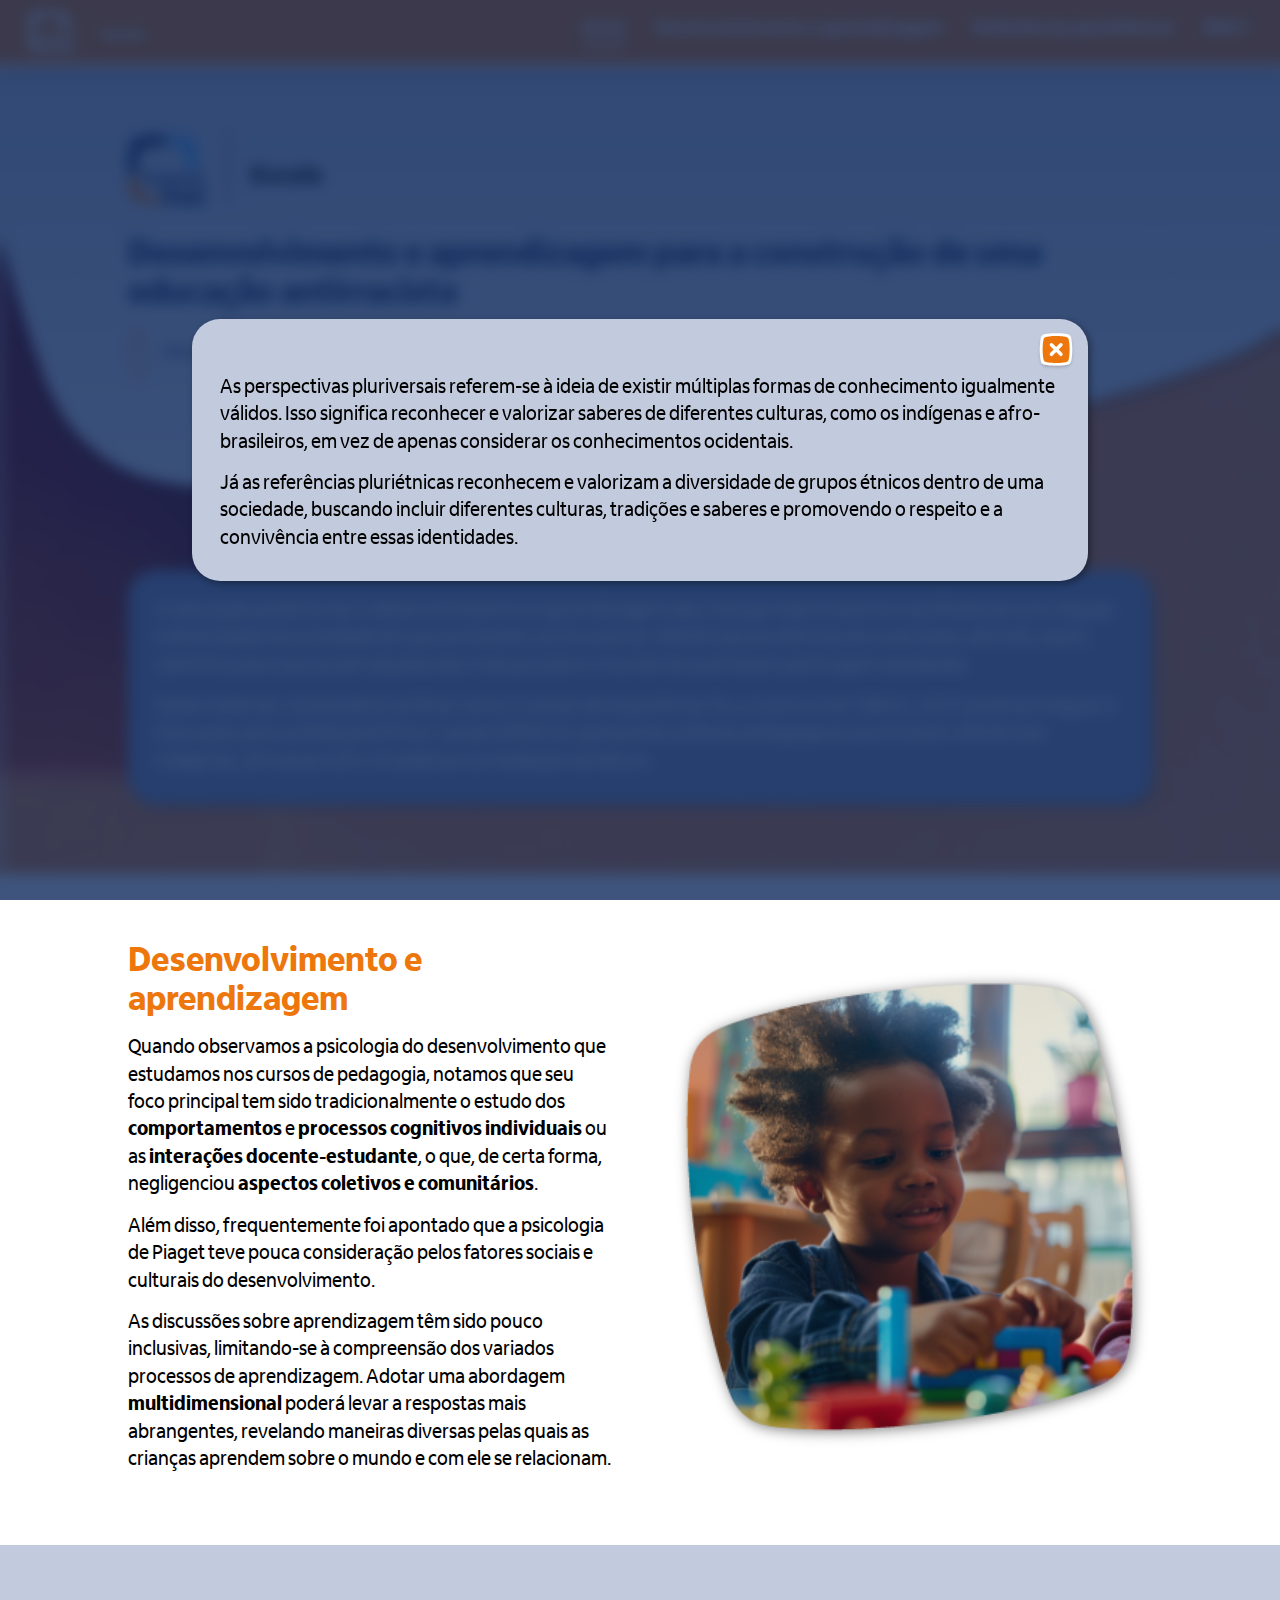
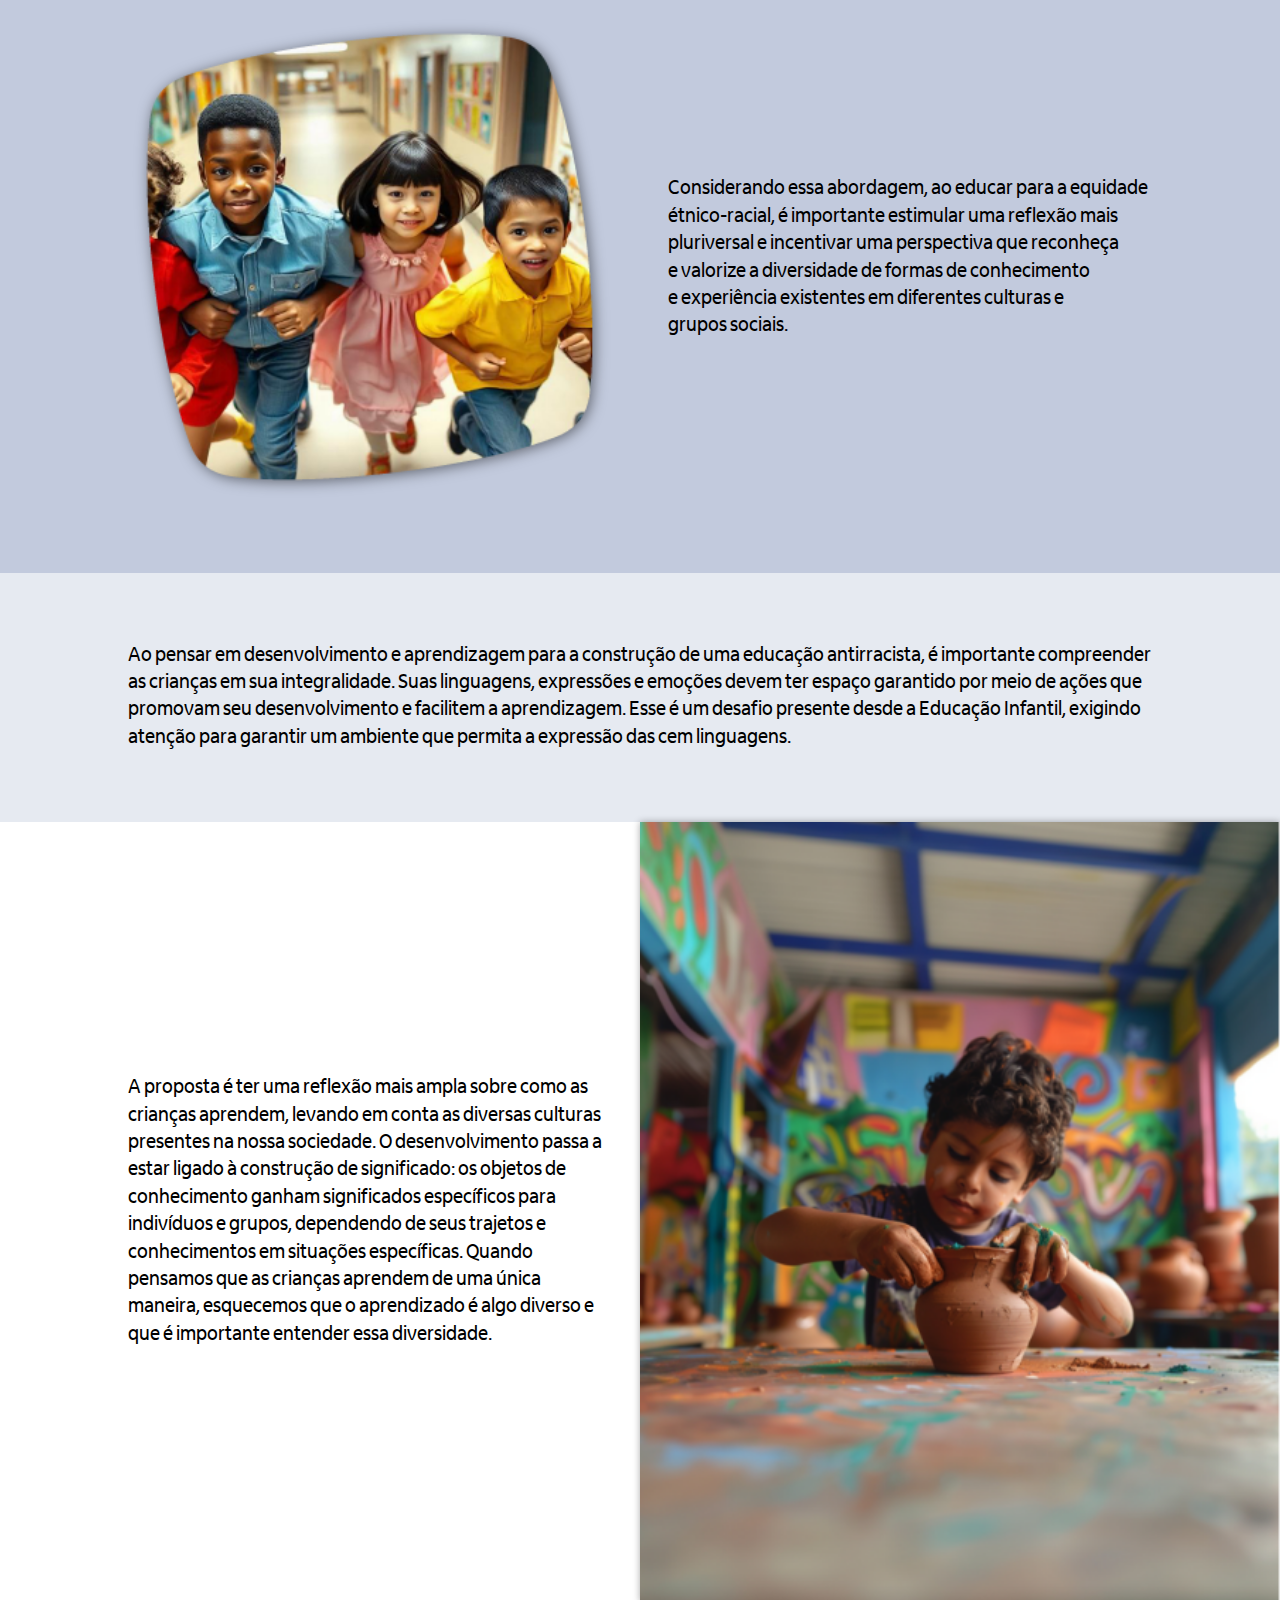
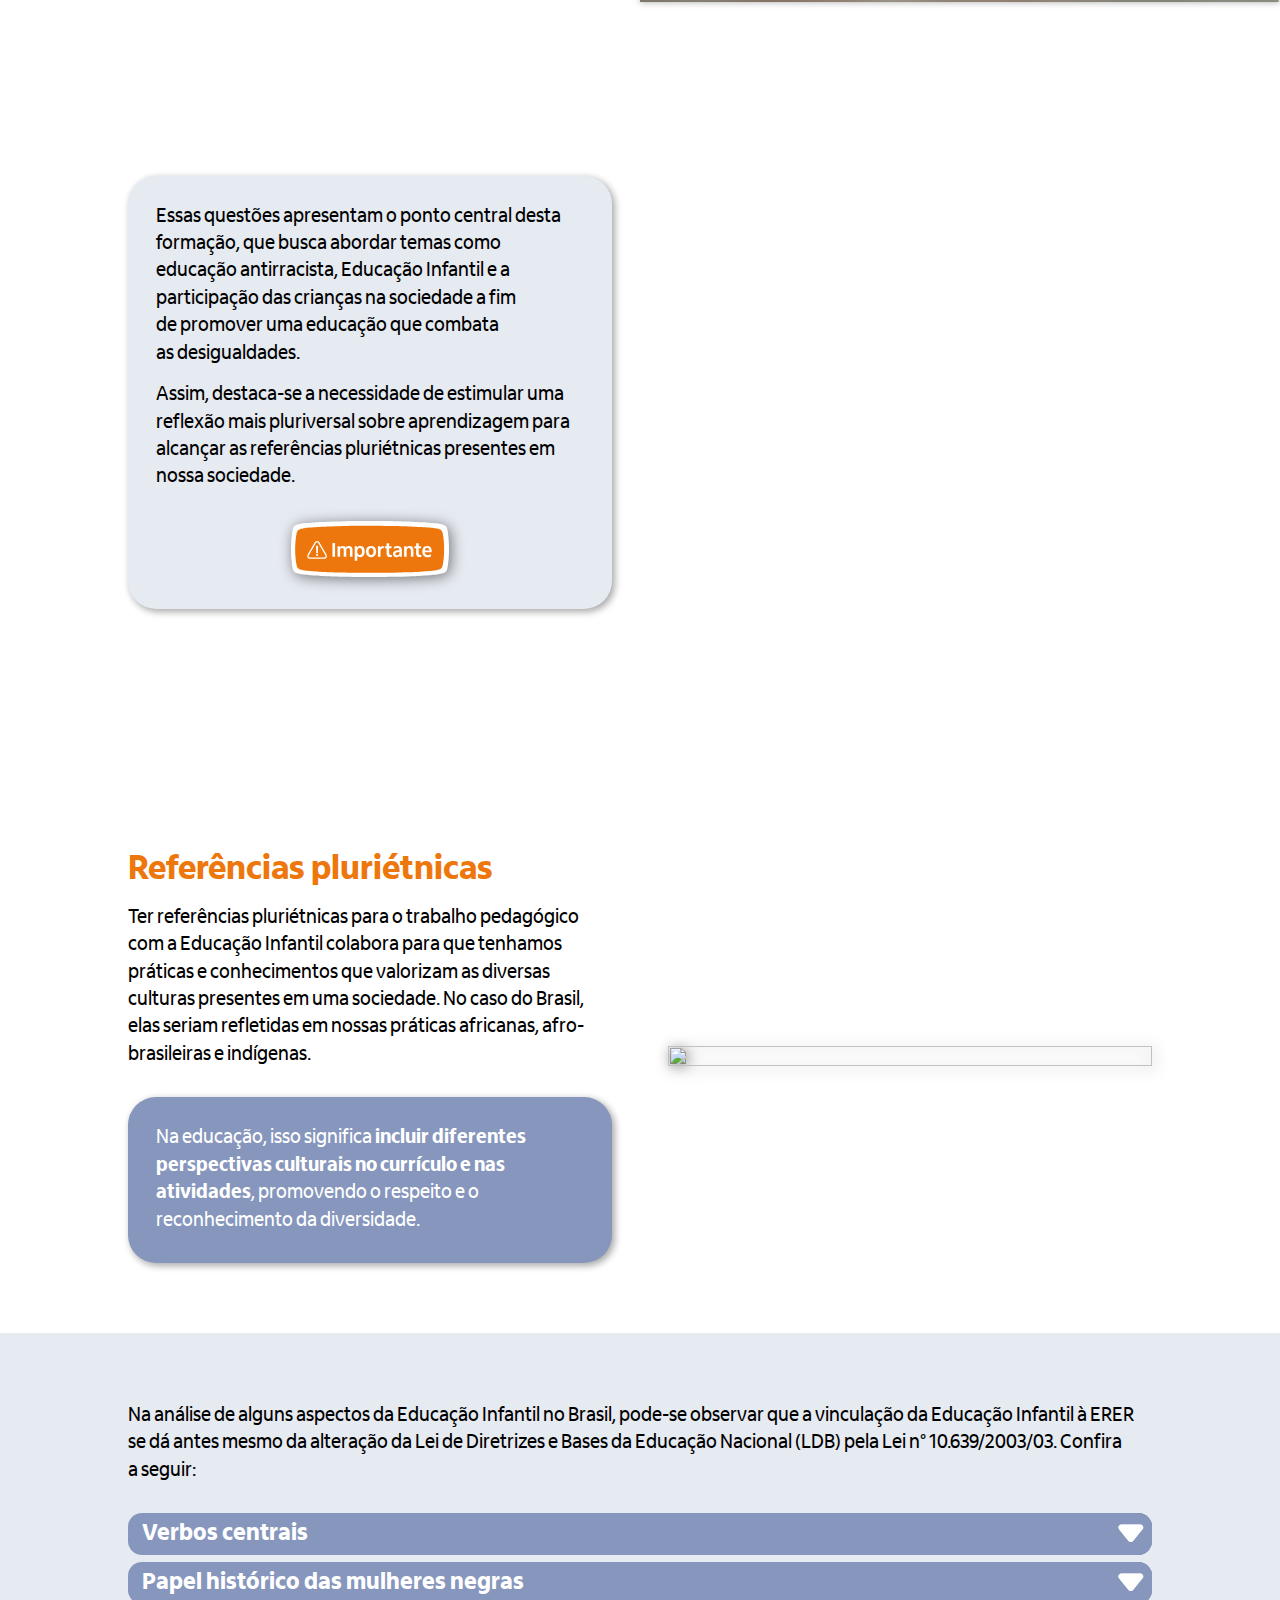
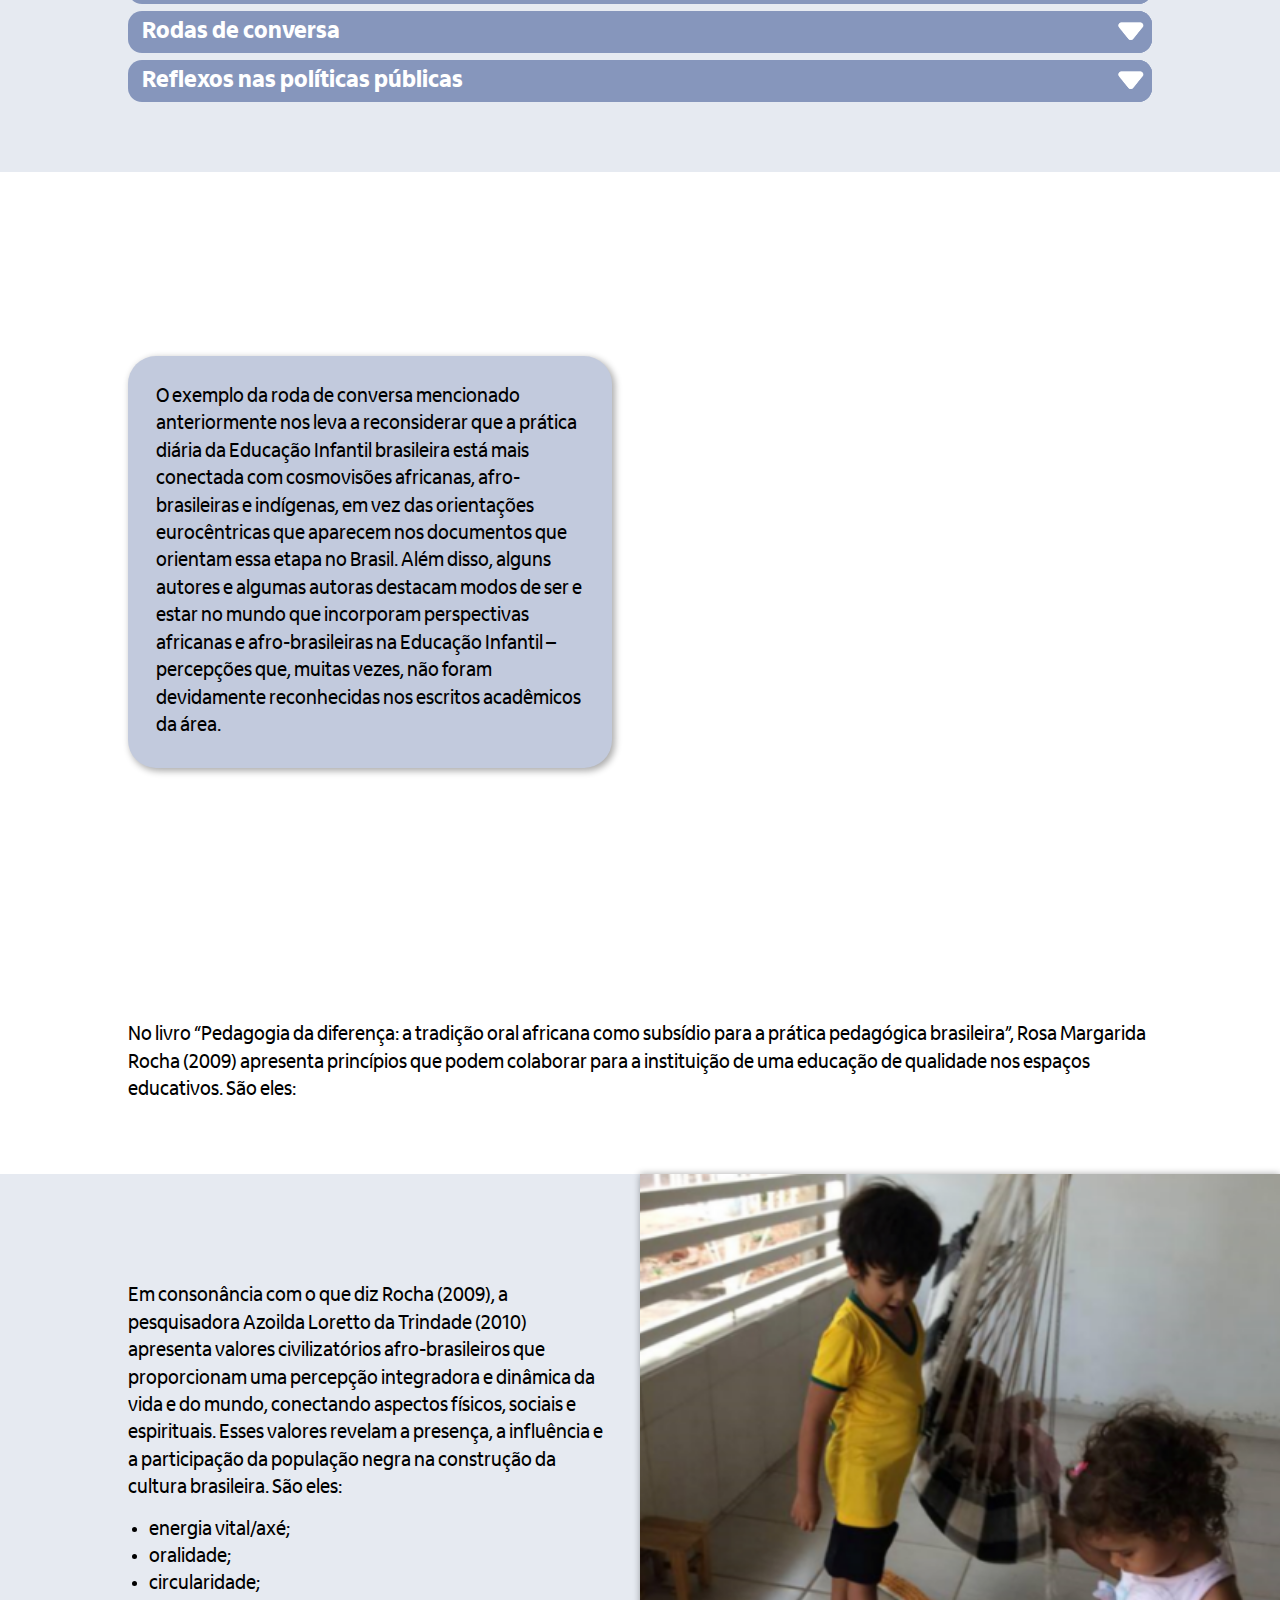
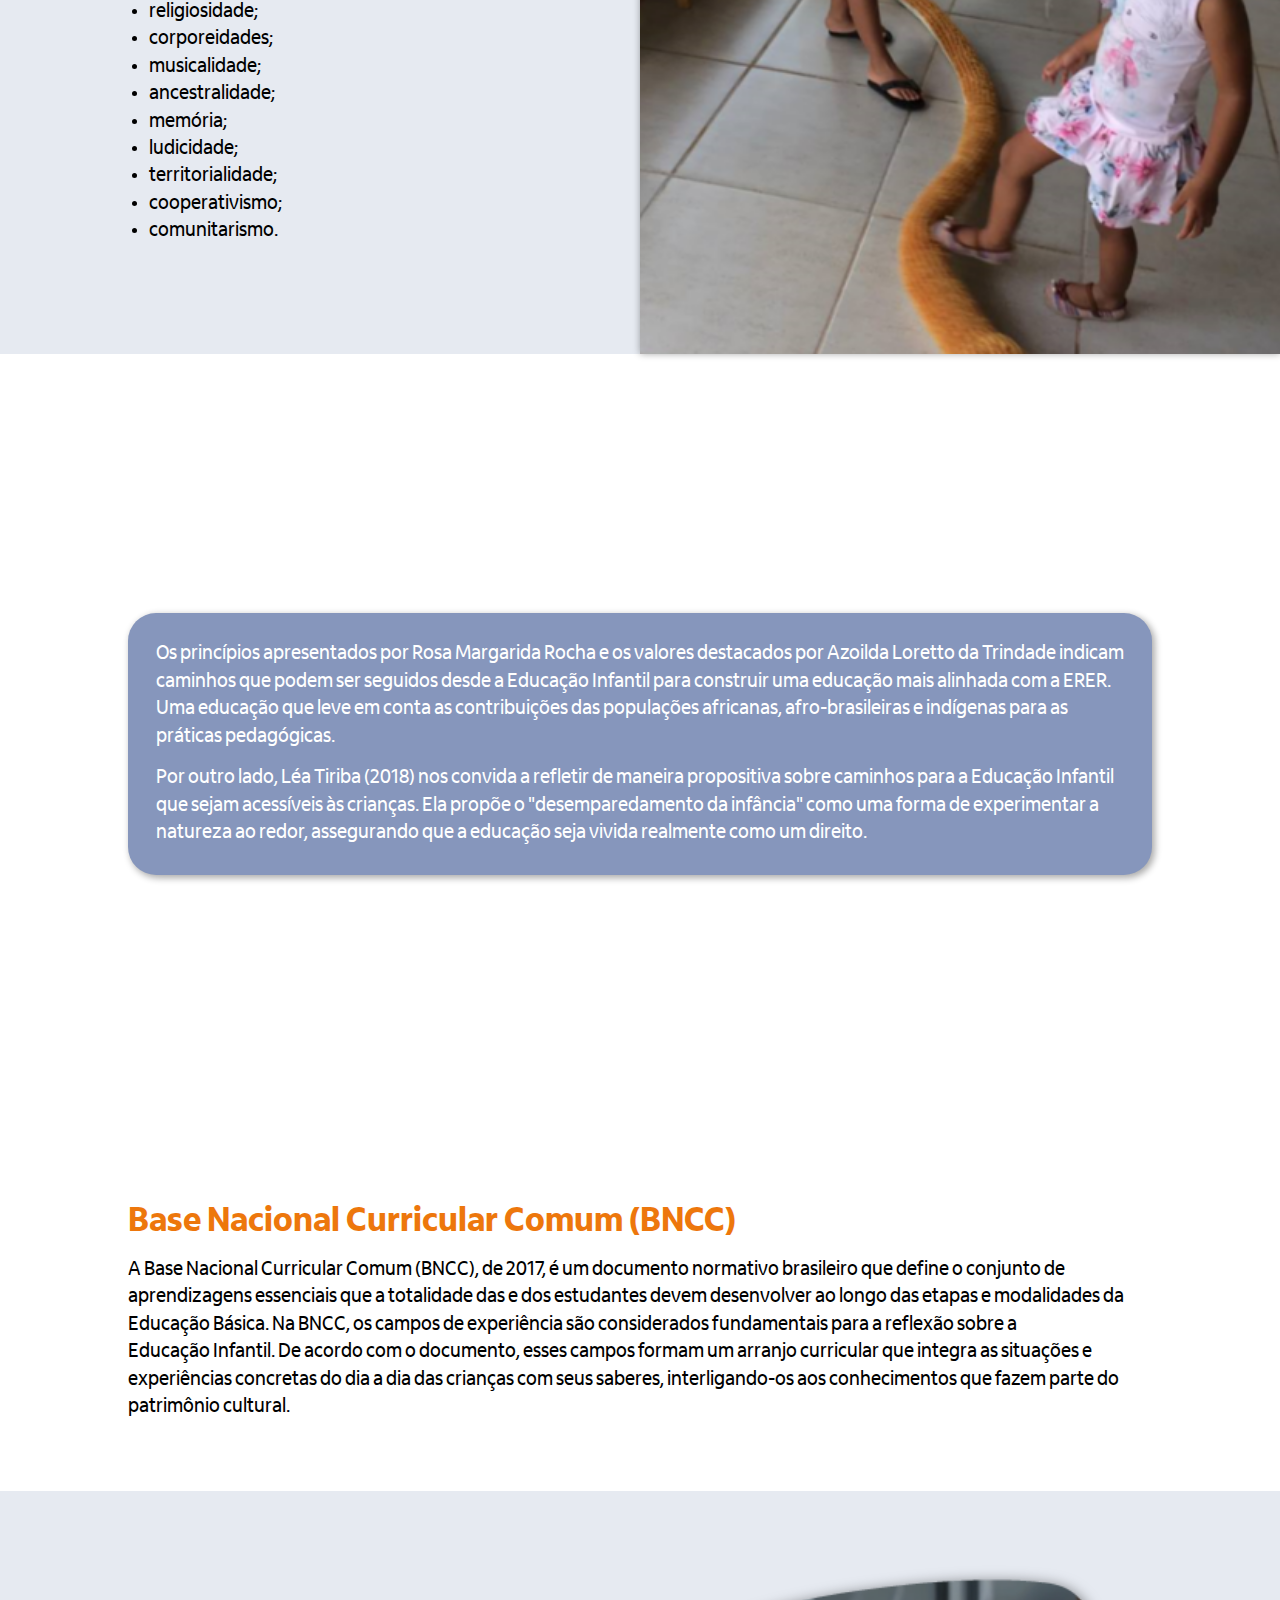
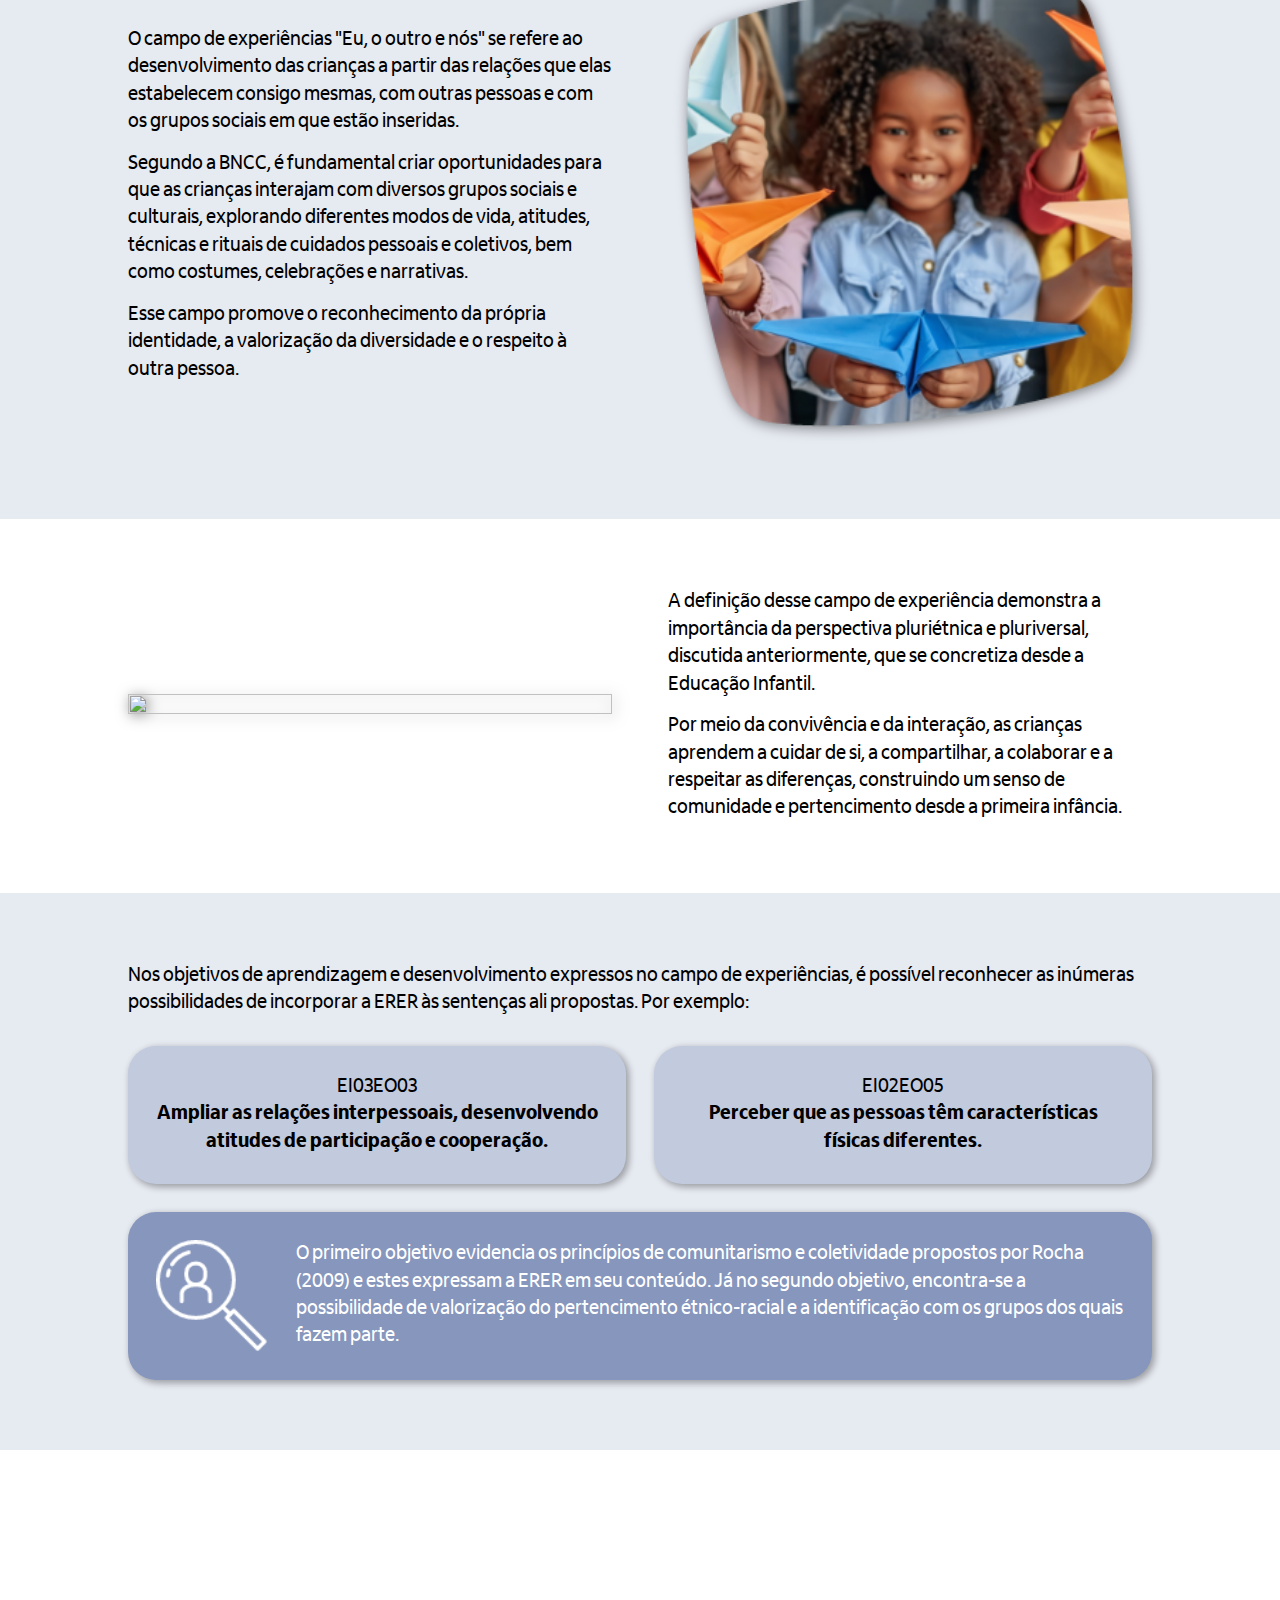
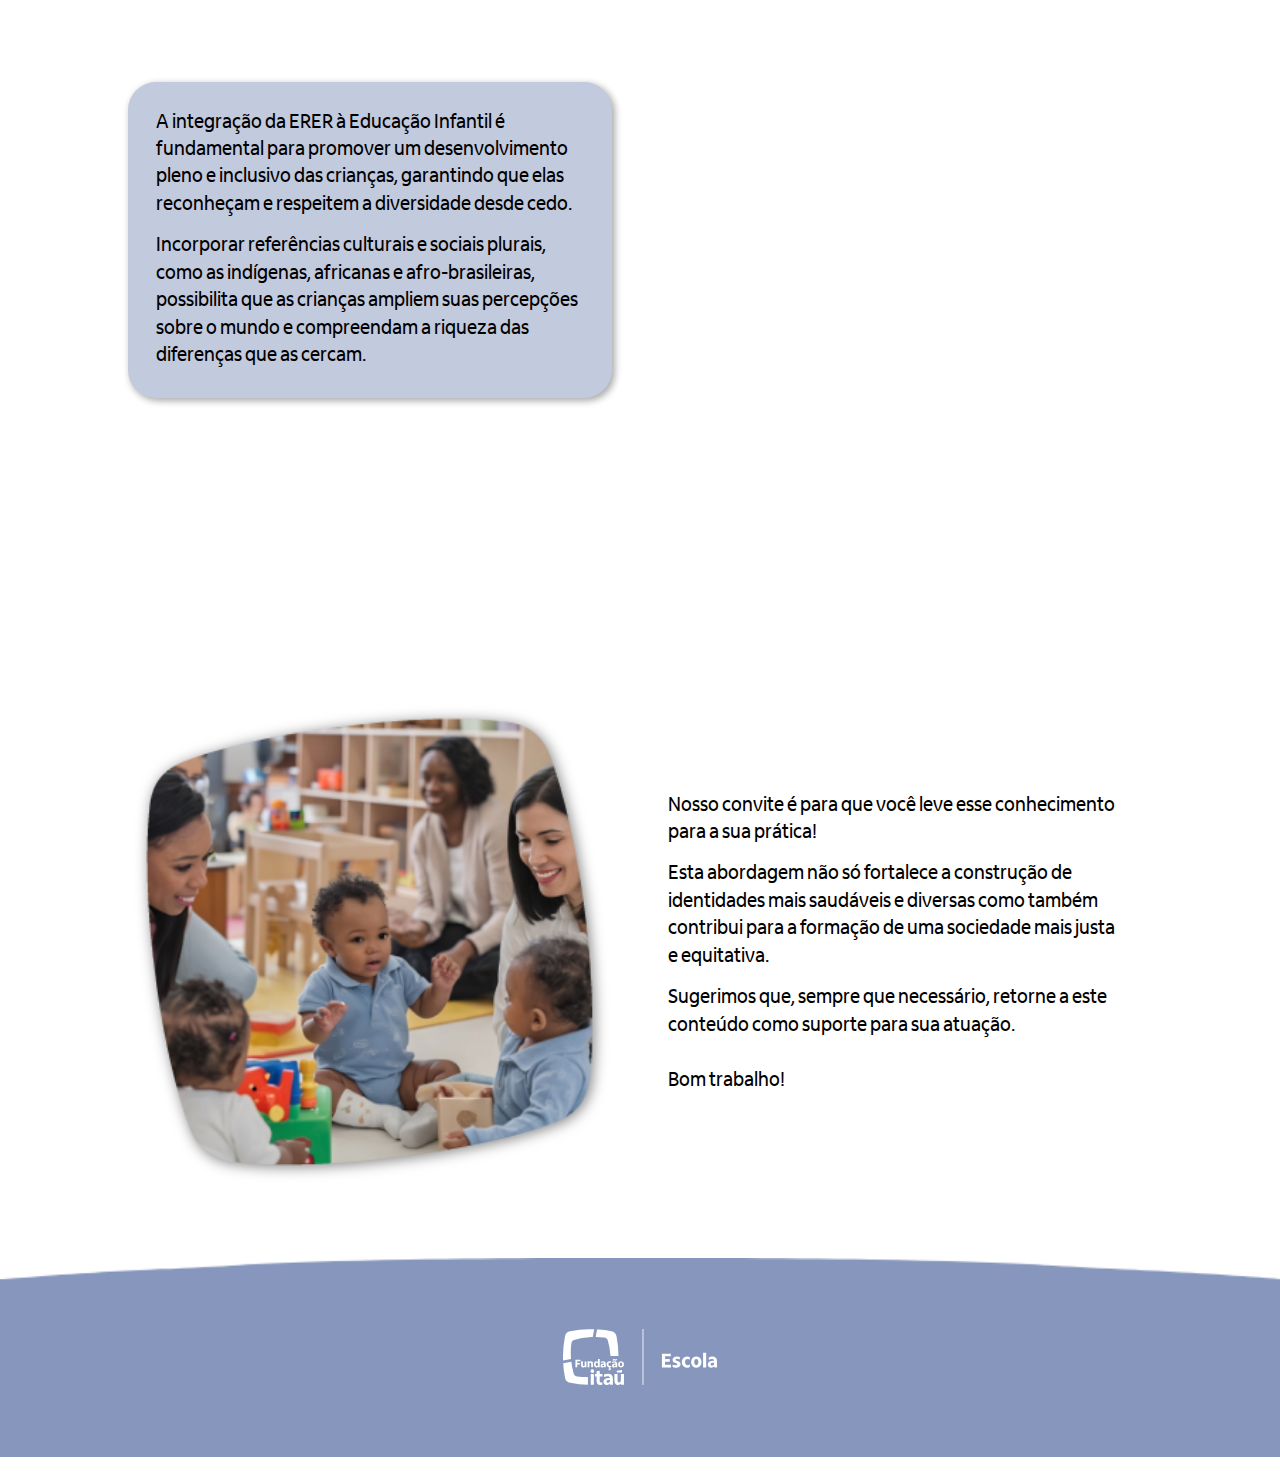
==== commit 654d8ebf: "[facture]" ====
--- a/app/pages/onepage/index.html
+++ b/app/pages/onepage/index.html
@@ -27,7 +27,7 @@
           <div class="container-template-wildcard wow fadeInDown">
             <div class="col    col-wide1 col-wide  " alt="" aria-label="" tabindex="-1">
               <div class="wrapper">
-                <div class="container-image"><img class="img-shadow" src="../../assets/img/01-01.png" alt="" aria-label="" tabindex="-1" aria-hidden="aria-hidden"/>
+                <div class="container-image"><img class="img-shadow" src="../../assets/img/n-01-01.png" alt="" aria-label="" tabindex="-1" aria-hidden="aria-hidden"/>
                 </div>
               </div>
             </div>
@@ -35,7 +35,7 @@
               <div class="wrapper">
                 <div class="container-image"><img class="logo prop-h5 prop-tablet-h4" src="../../assets/img/logo-colorido.svg" alt="" aria-label="" tabindex="-1" aria-hidden="aria-hidden"/>
                 </div>
-                <h1 class="bigtitle prop-m0 prop-mt2 color-01" tabindex="1">Desenvolvimento e aprendizagem para a construção de uma educação antirracista</h1>
+                <h2 class="title prop-m0 prop-mt2 color-01" tabindex="1">Desenvolvimento e aprendizagem para a construção de uma educação antirracista</h2>
                 <div class="container-line line-scrool" dimensions="dimensions-">
                   <div class="line-minor">
                     <div class="container-image"><img src="../../assets/img/n-scrool2.png" alt="" aria-label="" tabindex="-1" aria-hidden="aria-hidden"/>
@@ -55,7 +55,7 @@
               <div class="wrapper">
                 <div class="container-item-card color-bg-12 card-border prop-p2 prop-mt5 prop-mb5 prop-tablet-mt2 prop-tablet-mb2 shadow zoomIn">
                   <p class="text color-white" tabindex="1"> A educação pode tornar o desenvolvimento e a aprendizagem das crianças mais inclusivos e acolhedores com relação à diversidade da sociedade em que se inserem, ao incorporar referências pluriétnicas em suas bases, abrindo, assim, caminhos para que as percepções das crianças sobre o mundo do qual fazem parte sejam ampliadas.</p>
-                  <p class="text prop-mt1 color-white" tabindex="2">Neste material, você poderá verificar como o campo de experiência "Eu, o outro e nós" (BNCC, 2017) pode se integrar à Educação para as Relações Étnico-raciais (ERER) ao apresentar práticas pedagógicas que incluam referências indígenas, africanas e afro-brasileiras.</p>
+                  <p class="text prop-mt1 color-white" tabindex="2">Neste material, você poderá verificar como o campo de experiência "Eu, o outro e nós" (BNCC, 2017) pode se integrar à Educação para as Relações Étnico-raciais (ERER) ao apresentar práticas pedagógicas que incluam referências indígenas, africanas e afro-brasileiras na mediação de leitura.</p>
                 </div>
               </div>
             </div>
@@ -68,9 +68,10 @@
           <div class="row-wrap">
             <div class="col    col-01   left" alt="" aria-label="" tabindex="-1">
               <div class="wrapper">
-                <p class="text prop-m0" tabindex="1">Quando observamos a psicologia do desenvolvimento que estudamos nos cursos de pedagogia, notamos que seu foco principal tem sido tradicionalmente o estudo dos <b>comportamentos</b> e <b>processos cognitivos individuais</b> ou as <b>interações docente-estudante</b>, o que, de certa forma, negligenciou <b>aspectos coletivos e comunitários</b>.</p>
-                <p class="text prop-mt1" tabindex="2">Além disso, frequentemente foi apontado que a psicologia de Piaget teve pouca consideração pelos fatores sociais e culturais do desenvolvimento.</p>
-                <p class="text prop-mt1" tabindex="3">As discussões sobre aprendizagem têm sido pouco inclusivas, limitando-se à compreensão dos variados processos de aprendizagem. Adotar uma abordagem <b>multidimensional</b> poderá levar a respostas mais abrangentes, revelando maneiras diversas pelas quais as crianças aprendem sobre o mundo e com ele se relacionam.</p>
+                <h2 class="title prop-m0 color-02" tabindex="1">Desenvolvimento e aprendizagem</h2>
+                <p class="text prop-mt1" tabindex="2">Quando observamos a psicologia do desenvolvimento que estudamos nos cursos de pedagogia, notamos que seu foco principal tem sido tradicionalmente o estudo dos <b>comportamentos</b> e <b>processos cognitivos individuais</b> ou as <b>interações docente-estudante</b>, o que, de certa forma, negligenciou <b>aspectos coletivos e comunitários</b>.</p>
+                <p class="text prop-mt1" tabindex="3">Além disso, frequentemente foi apontado que a psicologia de Piaget teve pouca consideração pelos fatores sociais e culturais do desenvolvimento.</p>
+                <p class="text prop-mt1" tabindex="4">As discussões sobre aprendizagem têm sido pouco inclusivas, limitando-se à compreensão dos variados processos de aprendizagem. Adotar uma abordagem <b>multidimensional</b> poderá levar a respostas mais abrangentes, revelando maneiras diversas pelas quais as crianças aprendem sobre o mundo e com ele se relacionam.</p>
               </div>
             </div>
             <div class="col    col-02   right" alt="" aria-label="" tabindex="-1">
@@ -109,7 +110,7 @@
                   <div class="owl-item-container">
                     <div class="col   col-one col-01  col-full " alt="" aria-label="" tabindex="-1">
                       <div class="wrapper">
-                        <p class="text prop-txt-center prop-txt-bold color-white" tabindex="2"><b>A criança se expressa por cem linguagens</b></p>
+                        <p class="text prop-txt-bold color-white" tabindex="2"><b>A criança se expressa por cem linguagens</b></p>
                         <p class="text color-white" tabindex="3">O desenvolvimento e a aprendizagem não podem ser considerados de forma isolada da rica tapeçaria de interações sociais e culturais em que as crianças estão inseridas. Existem inúmeras formas de expressão e comunicação que as crianças utilizam para entender e se conectar com o mundo ao seu redor, incluindo a arte, a música, o movimento, a fala e a escrita.</p>
                       </div>
                     </div>
@@ -117,7 +118,7 @@
                   <div class="owl-item-container">
                     <div class="col   col-one col-01  col-full " alt="" aria-label="" tabindex="-1">
                       <div class="wrapper">
-                        <p class="text prop-txt-center prop-txt-bold color-white" tabindex="4"><b>Relação com as Diretrizes Curriculares Nacionais para a ERER</b></p>
+                        <p class="text prop-txt-bold color-white" tabindex="4"><b>Relação com as Diretrizes Curriculares Nacionais para a ERER</b></p>
                         <p class="text color-white" tabindex="5">Indo de encontro à ideia de multidimensionalidade, as diretrizes afirmam que o contexto em que as crianças vivem é um grande colaborador para a apreensão do mundo que as rodeia.</p>
                       </div>
                     </div>
@@ -125,7 +126,7 @@
                   <div class="owl-item-container">
                     <div class="col   col-one col-01  col-full " alt="" aria-label="" tabindex="-1">
                       <div class="wrapper">
-                        <p class="text prop-txt-center prop-txt-bold color-white" tabindex="6"><b>Marcadores sociais e desenvolvimento das crianças</b></p>
+                        <p class="text prop-txt-bold color-white" tabindex="6"><b>Marcadores sociais e desenvolvimento das crianças</b></p>
                         <p class="text color-white" tabindex="7">São os marcadores sociais da diferença de raça, gênero, origem e classe social, entre outros, que vão dar o tom de como esse contexto é configurado para oferecer às crianças mais ou menos possibilidade de desenvolvimento pleno e aprendizagem.</p>
                       </div>
                     </div>
@@ -133,7 +134,7 @@
                   <div class="owl-item-container">
                     <div class="col   col-one col-01  col-full " alt="" aria-label="" tabindex="-1">
                       <div class="wrapper">
-                        <p class="text prop-txt-center prop-txt-bold color-white" tabindex="8"><b>A mudança necessária</b></p>
+                        <p class="text prop-txt-bold color-white" tabindex="8"><b>A mudança necessária</b></p>
                         <p class="text color-white" tabindex="9">As crianças necessitam ser percebidas em sua integralidade para terem as linguagens que utilizam asseguradas em ações que promovam seu desenvolvimento e colaborem para a aquisição da aprendizagem. Se entendemos que a raça é um marcador que define lugares sociais para as crianças, podemos inferir que crianças negras e indígenas podem sofrer mais diretamente o silenciamento de suas expressões.</p>
                       </div>
                     </div>
@@ -141,7 +142,7 @@
                   <div class="owl-item-container">
                     <div class="col   col-one col-01  col-full " alt="" aria-label="" tabindex="-1">
                       <div class="wrapper">
-                        <p class="text prop-txt-center prop-txt-bold color-white" tabindex="10"><b>Habilidade para lidar com a diversidade e a diferença</b></p>
+                        <p class="text prop-txt-bold color-white" tabindex="10"><b>Habilidade para lidar com a diversidade e a diferença</b></p>
                         <p class="text color-white" tabindex="11">As desigualdades podem influenciar a trajetória das crianças negras e indígenas, mas também impactará as crianças brancas no que diz respeito ao desenvolvimento pleno e à aquisição da aprendizagem, pois, vivendo em uma sociedade multirracial, a falta de habilidade para lidar com a diversidade e a diferença pode causar prejuízos sociais que impactam diretamente a sociedade como um todo.</p>
                       </div>
                     </div>
@@ -430,7 +431,7 @@
                   <li tabindex="10">ludicidade;</li>
                   <li tabindex="11">territorialidade;</li>
                   <li tabindex="12">cooperativismo;</li>
-                  <li tabindex="13">comunitarismo;</li>
+                  <li tabindex="13">comunitarismo.</li>
                 </ul>
               </div>
             </div>
@@ -447,7 +448,7 @@
           <div class="col col-bg  col-one col-01  col-full " alt="" aria-label="" tabindex="-1">
             <div class="wrapper">
               <div class="container-item-card color-bg-12 card-border prop-p2 prop-mt2 prop-mb2 shadow wow zoomIn">
-                <p class="text prop-m0 color-white" tabindex="1">Os princípios apresentados por Rocha e os valores destacados por Trindade indicam caminhos que podem ser seguidos desde a Educação Infantil para construir uma educação mais alinhada com a ERER. Uma educação que leve em conta as contribuições das populações africanas, afro-brasileiras e indígenas para as práticas pedagógicas.</p>
+                <p class="text prop-m0 color-white" tabindex="1">Os princípios apresentados por Rosa Margarida Rocha e os valores destacados por Azoilda Loretto da Trindade indicam caminhos que podem ser seguidos desde a Educação Infantil para construir uma educação mais alinhada com a ERER. Uma educação que leve em conta as contribuições das populações africanas, afro-brasileiras e indígenas para as práticas pedagógicas.</p>
                 <p class="text prop-mt1 color-white" tabindex="2">Por outro lado, Léa Tiriba (2018) nos convida a refletir de maneira propositiva sobre caminhos para a Educação Infantil que sejam acessíveis às crianças. Ela propõe o "desemparedamento da infância" como uma forma de experimentar a natureza ao redor, assegurando que a educação seja vivida realmente como um direito.</p>
               </div>
             </div>
--- a/app/pages/onepage/style.css
+++ b/app/pages/onepage/style.css
@@ -1529,7 +1529,7 @@
 :root {
   --mobile: 550px;
   --tablet: 900px;
-  --notebook: 1380px;
+  --notebook: 1450px;
   --desktop: 1650px;
 }
 * {
@@ -1543,7 +1543,7 @@
   overflow-x: hidden;
   text-wrap: pretty;
 }
-@media (max-width: 1380px) {
+@media (max-width: 1450px) {
   html {
     font-size: 14px !important;
   }
@@ -2426,7 +2426,7 @@
   flex-direction: column;
   justify-content: center;
 }
-@media (max-width: 1380px) {
+@media (max-width: 1450px) {
   section.full-H {
     min-height: 780px;
   }
@@ -2449,7 +2449,7 @@
 section.full-H .col-bg {
   min-height: 100vh;
 }
-@media (max-width: 1380px) {
+@media (max-width: 1450px) {
   section.full-H .col-bg {
     min-height: 780px;
   }
@@ -2622,7 +2622,7 @@
   font-weight: bold;
   margin-bottom: calc(1rem * 2);
 }
-@media (max-width: 1380px) {
+@media (max-width: 1450px) {
   .bigtitle,
   h1 {
     font-size: 3.2rem;
@@ -2691,48 +2691,70 @@
     width: 100%;
   }
 }
+@media (max-width: 1450px) {
+  h4 {
+    font-size: 1.7rem;
+  }
+}
+@media (max-width: 900px) {
+  h4 {
+    font-size: 1.2rem;
+  }
+}
+@media (max-width: 550px) {
+  h4 {
+    font-size: 1.1rem;
+  }
+}
 .text,
 li,
-p {
+p,
+a {
   font-family: 'Itau Display Pro';
   font-size: 1.5rem;
   line-height: 1.4;
   color: #000000;
   font-weight: 400;
 }
-@media (max-width: 1380px) {
+@media (max-width: 1450px) {
   .text,
   li,
-  p {
-    font-size: 1.2rem;
+  p,
+  a {
+    font-size: 1.4rem;
   }
 }
 @media (max-width: 900px) {
   .text,
   li,
-  p {
+  p,
+  a {
     font-size: 1.2rem;
   }
 }
 @media (max-width: 550px) {
   .text,
   li,
-  p {
+  p,
+  a {
     font-size: 1.1rem;
   }
 }
 .text + .text,
 li + .text,
 p + .text,
+a + .text,
 .text + p,
 li + p,
-p + p {
+p + p,
+a + p {
   margin-top: calc(1rem * 1);
 }
 @media all and (-ms-high-contrast: none), (-ms-high-contrast: active) {
   .text,
   li,
-  p {
+  p,
+  a {
     width: 100%;
   }
 }
@@ -2740,6 +2762,12 @@
 small {
   font-family: 'Itau Display Pro';
   font-size: 1rem;
+}
+@media (max-width: 1450px) {
+  .smalltext,
+  small {
+    font-size: 1.15rem;
+  }
 }
 @media all and (-ms-high-contrast: none), (-ms-high-contrast: active) {
   .smalltext,
@@ -3235,9 +3263,6 @@
   overflow: hidden;
   opacity: 1 !important;
 }
-.container-accordeon.accordeon-type02 .interaction-accordeon .bloco .corpbtn .accordeon-title h4 {
-  font-size: 1.4rem;
-}
 .container-accordeon.accordeon-type02 .interaction-accordeon .bloco .corpbtn .accordeon-title .seta-container {
   background-color: #8696BC;
   border: solid 0.3rem #8696BC;
@@ -3739,7 +3764,6 @@
   color: #FFFFFF;
   font-weight: bold;
   padding: 0;
-  font-size: 1.2rem;
 }
 .component-template-header .container-menu-list button:first-child,
 .component-template-header .container-menu-list a:first-child {
@@ -4274,7 +4298,7 @@
 }
 @media (max-width: 900px) {
   .section01 {
-    background-color: #C2CADD !important;
+    background-image: linear-gradient(#c0c8da, #e6eaf1);
     box-shadow: 0rem 0.2rem 1rem #0005;
     z-index: 1;
     border-radius: 0 0 2rem 2rem;
@@ -4308,6 +4332,9 @@
   .section01 .container-template-wildcard .col-wide {
     display: none;
   }
+}
+.section07 .container-btn {
+  justify-content: center;
 }
 .section17 .container-list {
   padding: 0;
@@ -4667,4 +4694,4 @@
   transform: rotate(180deg);
 }
 
-/*# sourceMappingURL=[data-uri]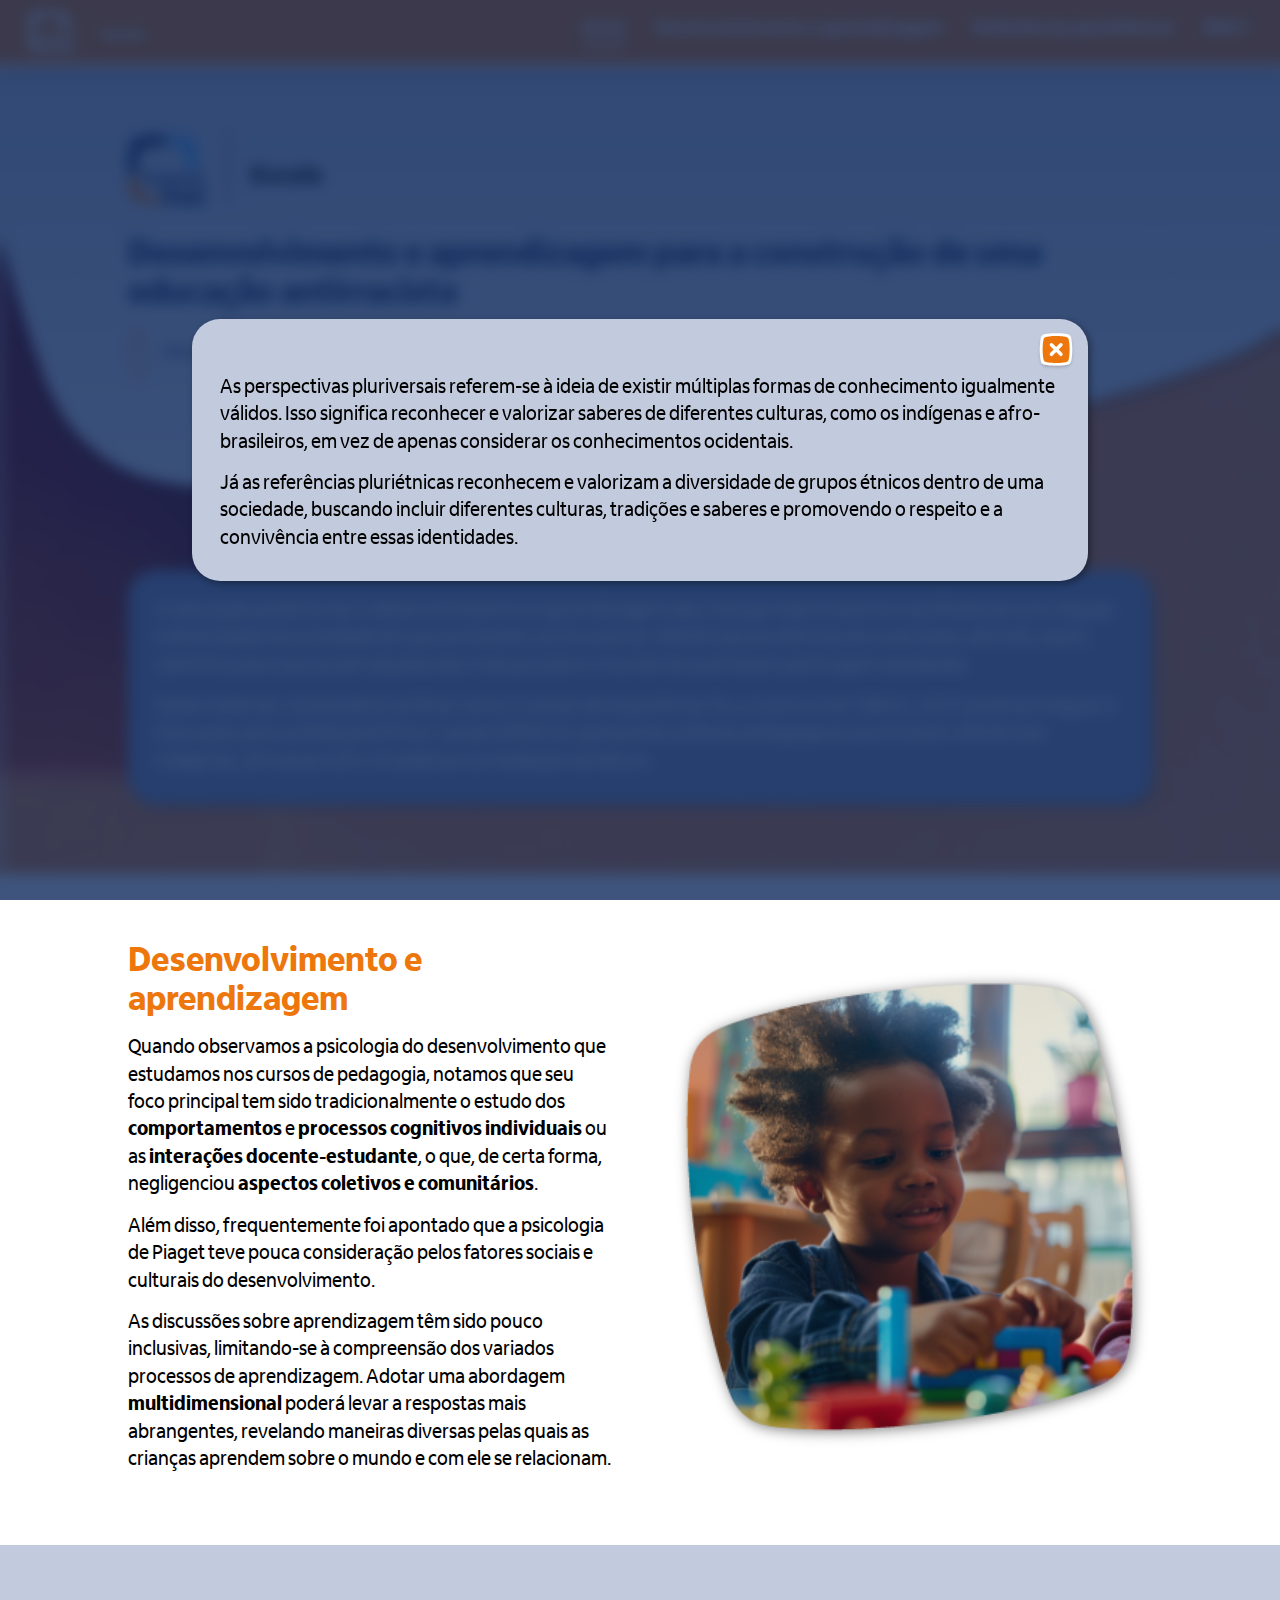
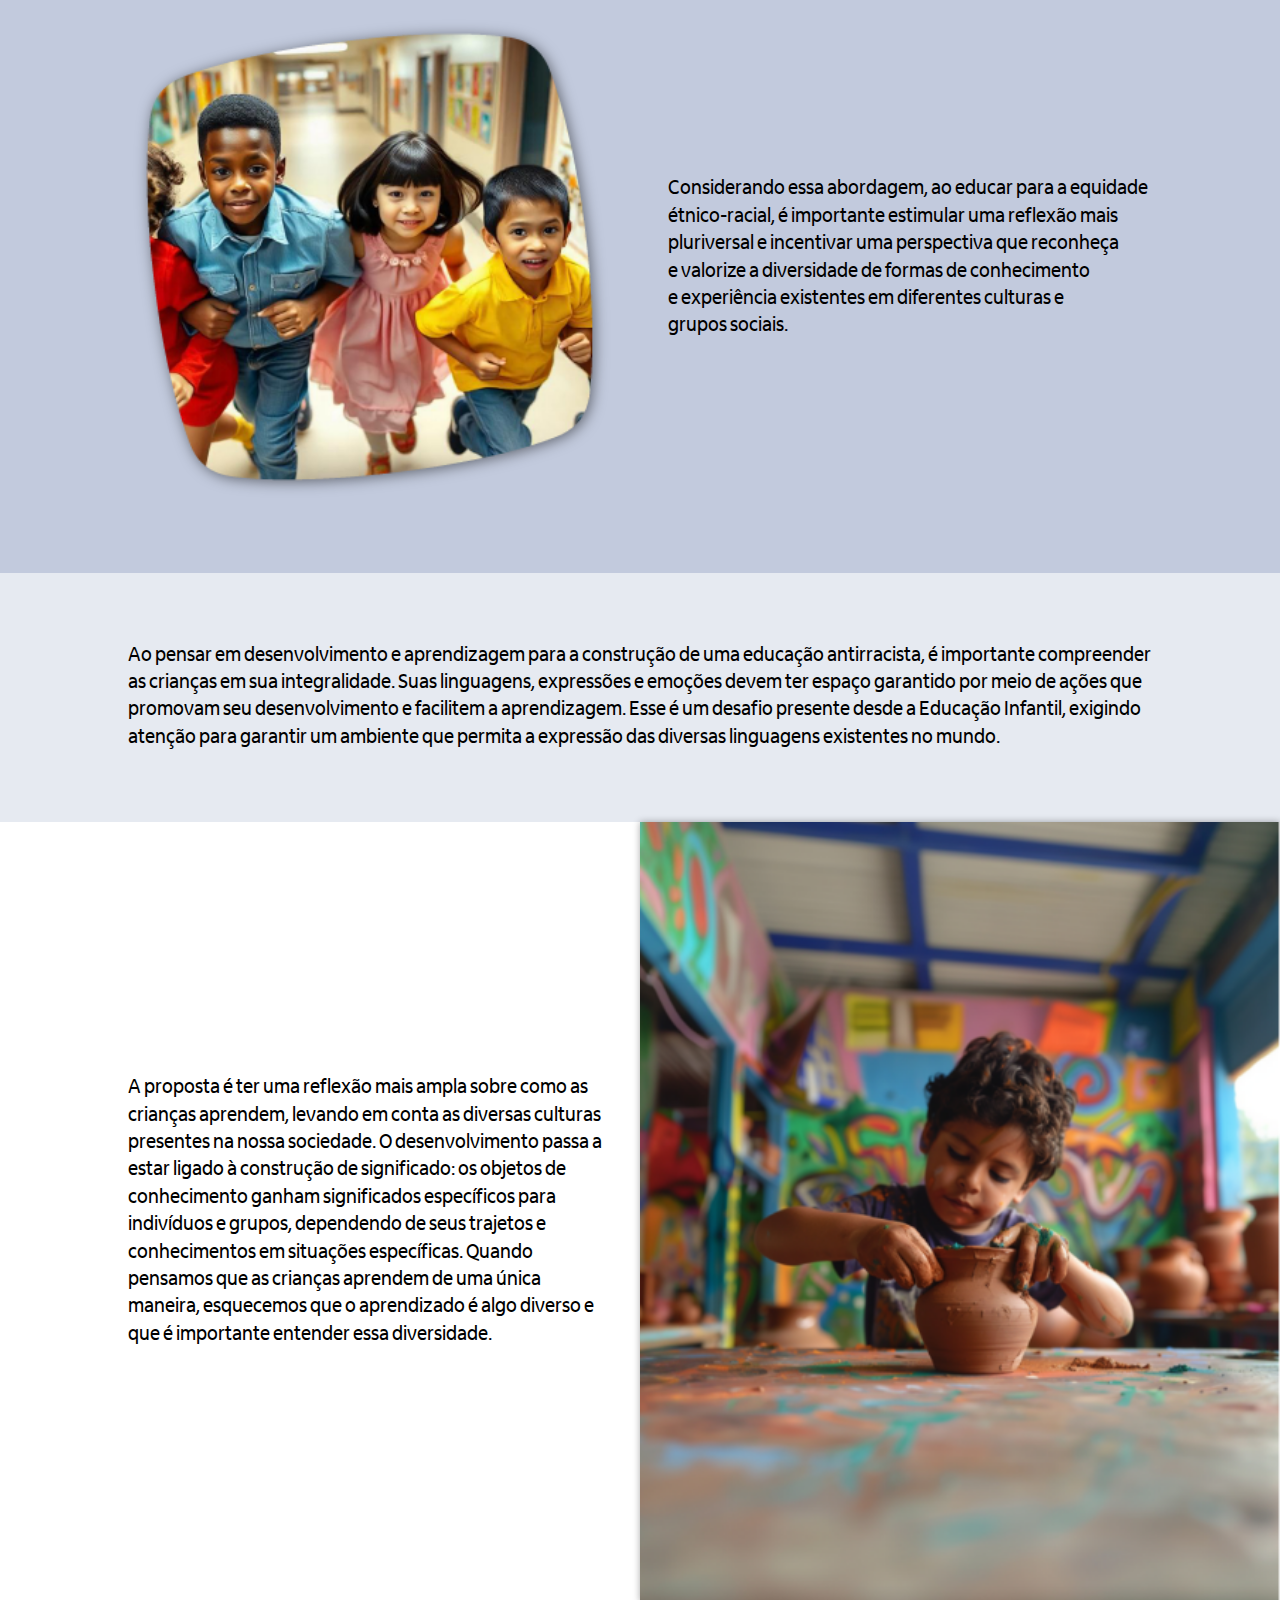
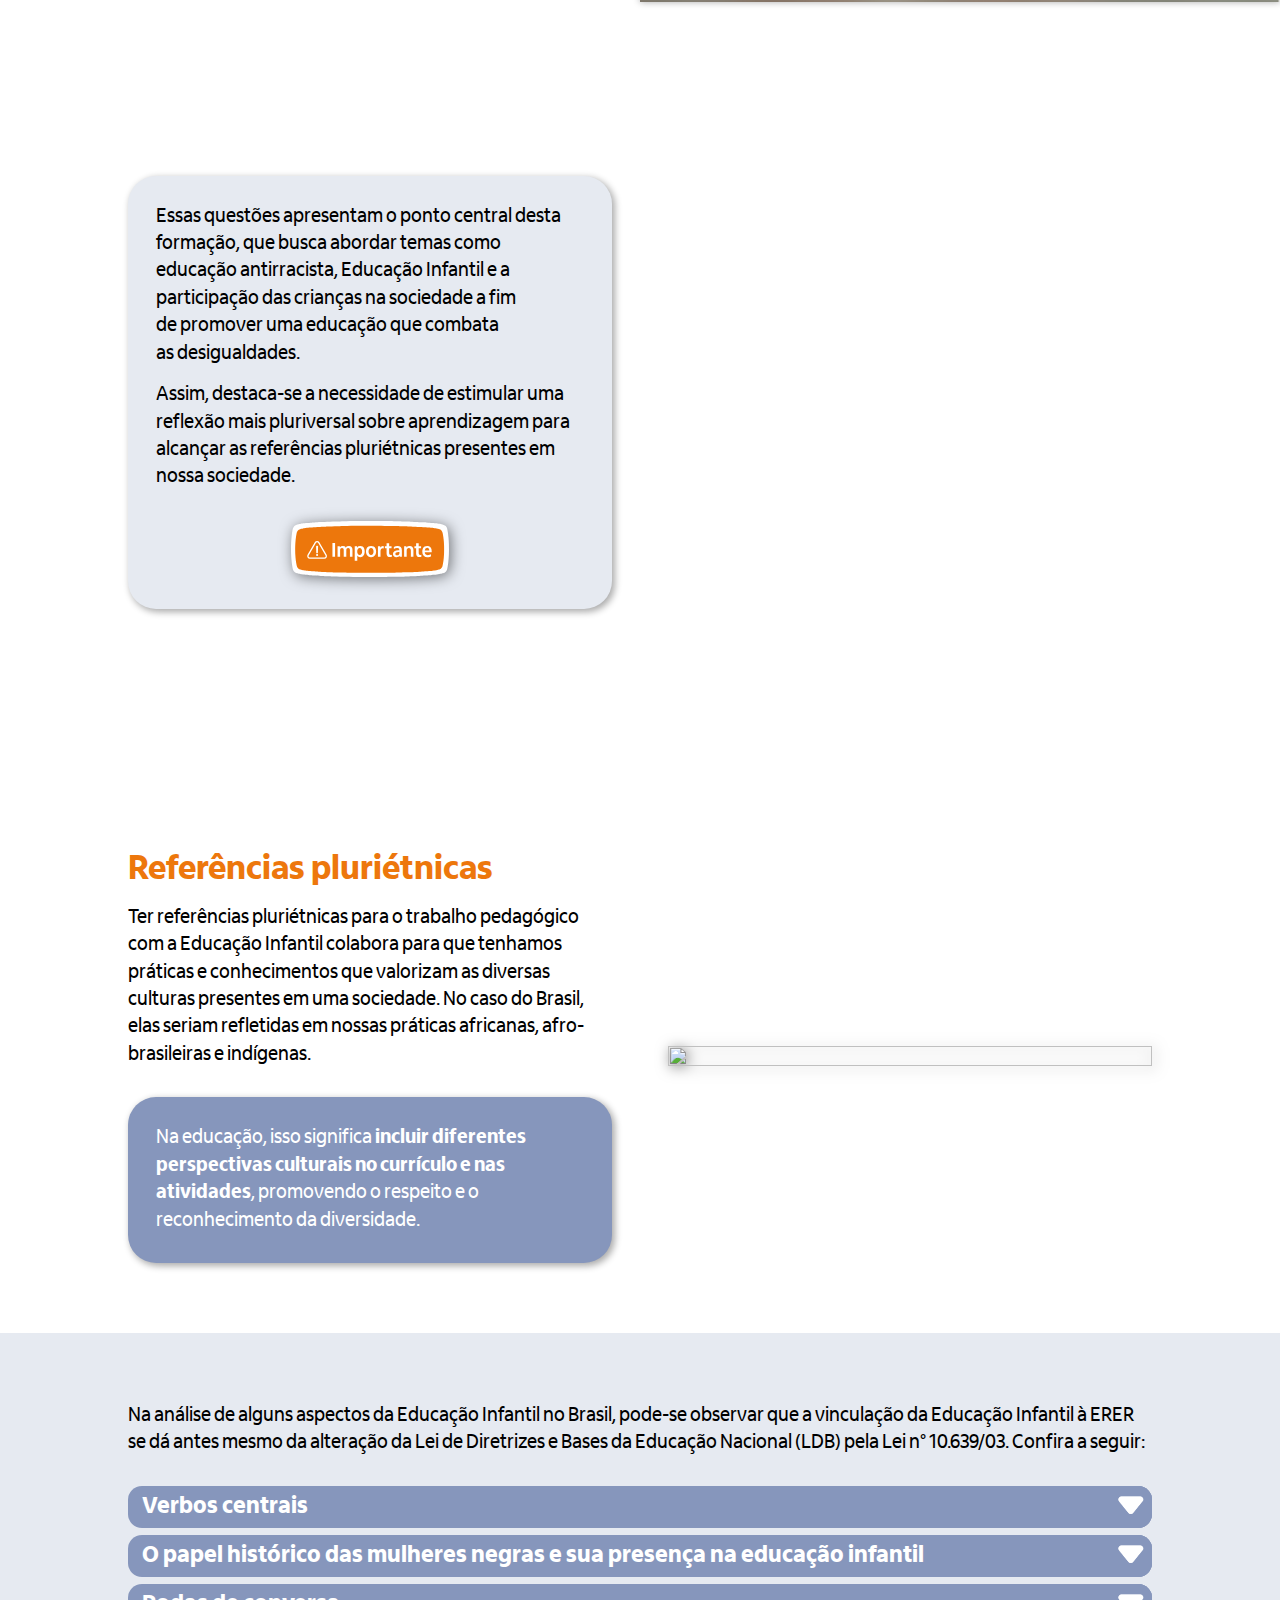
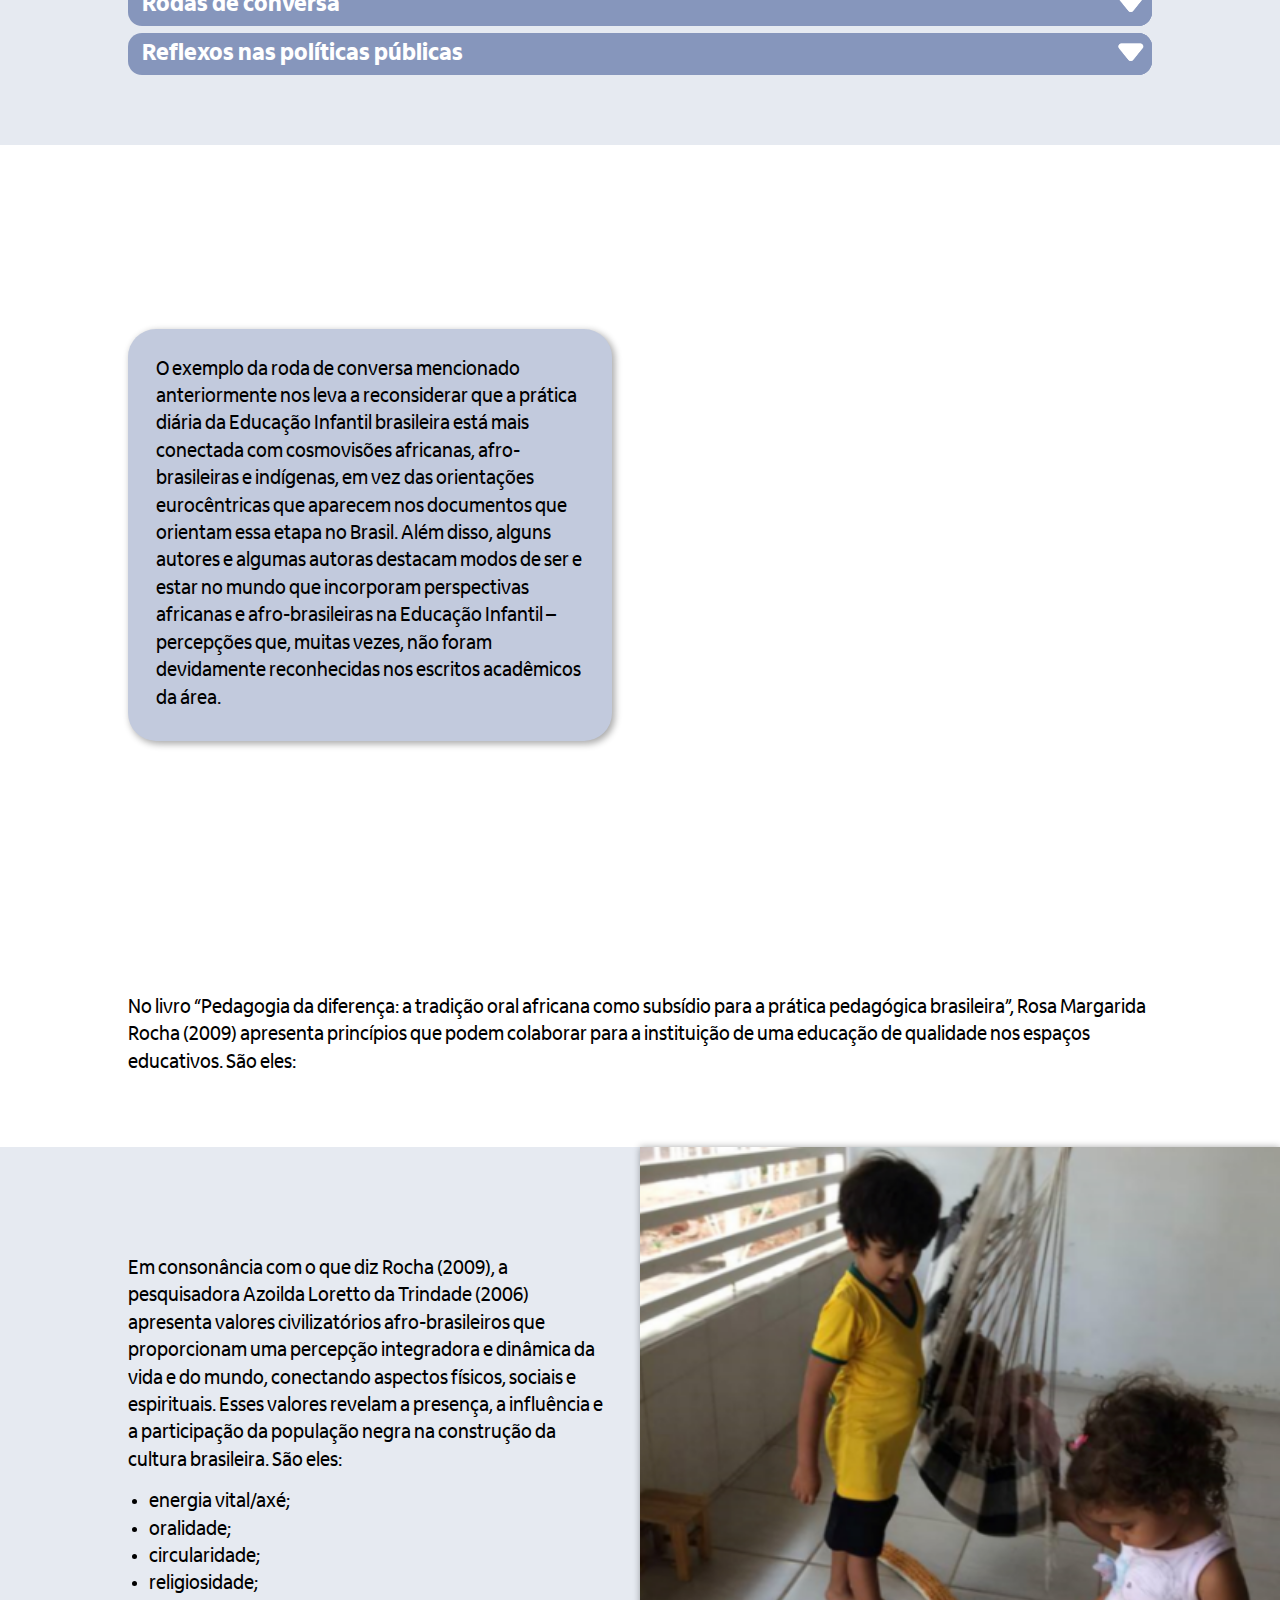
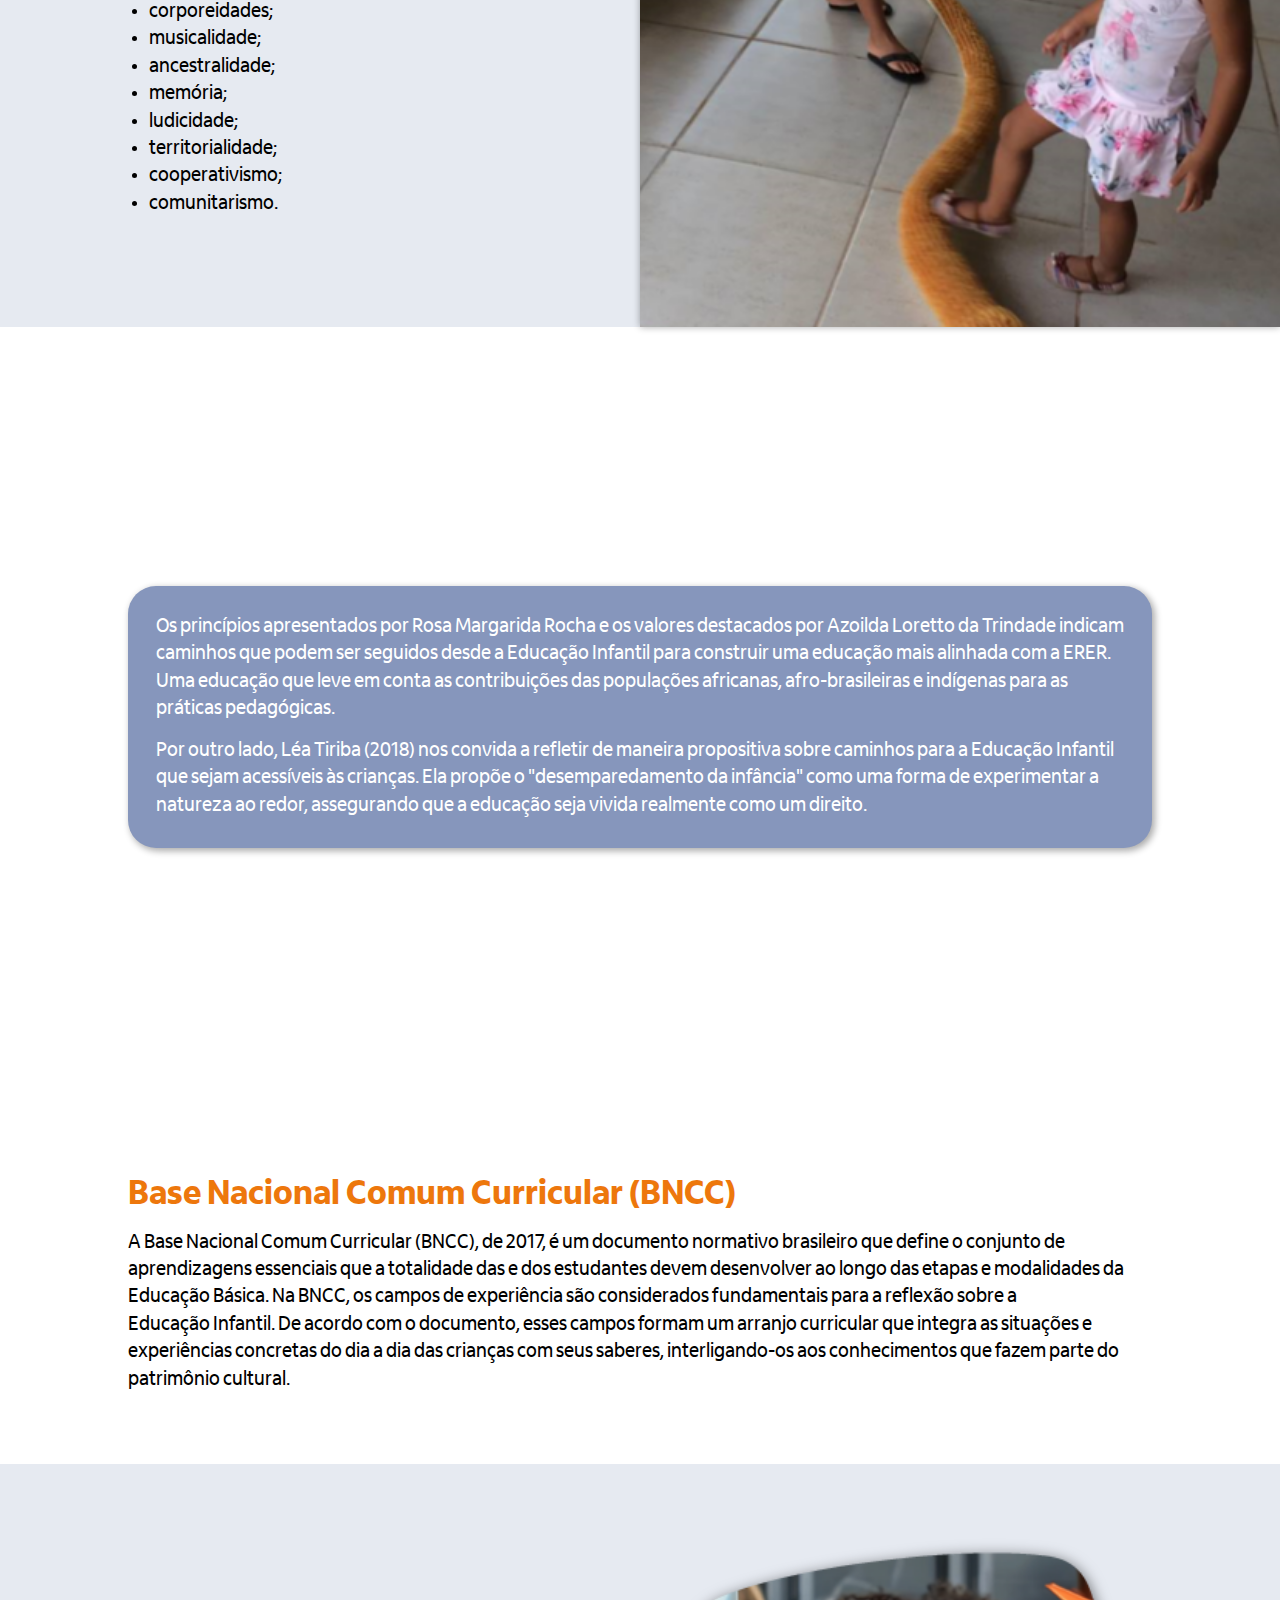
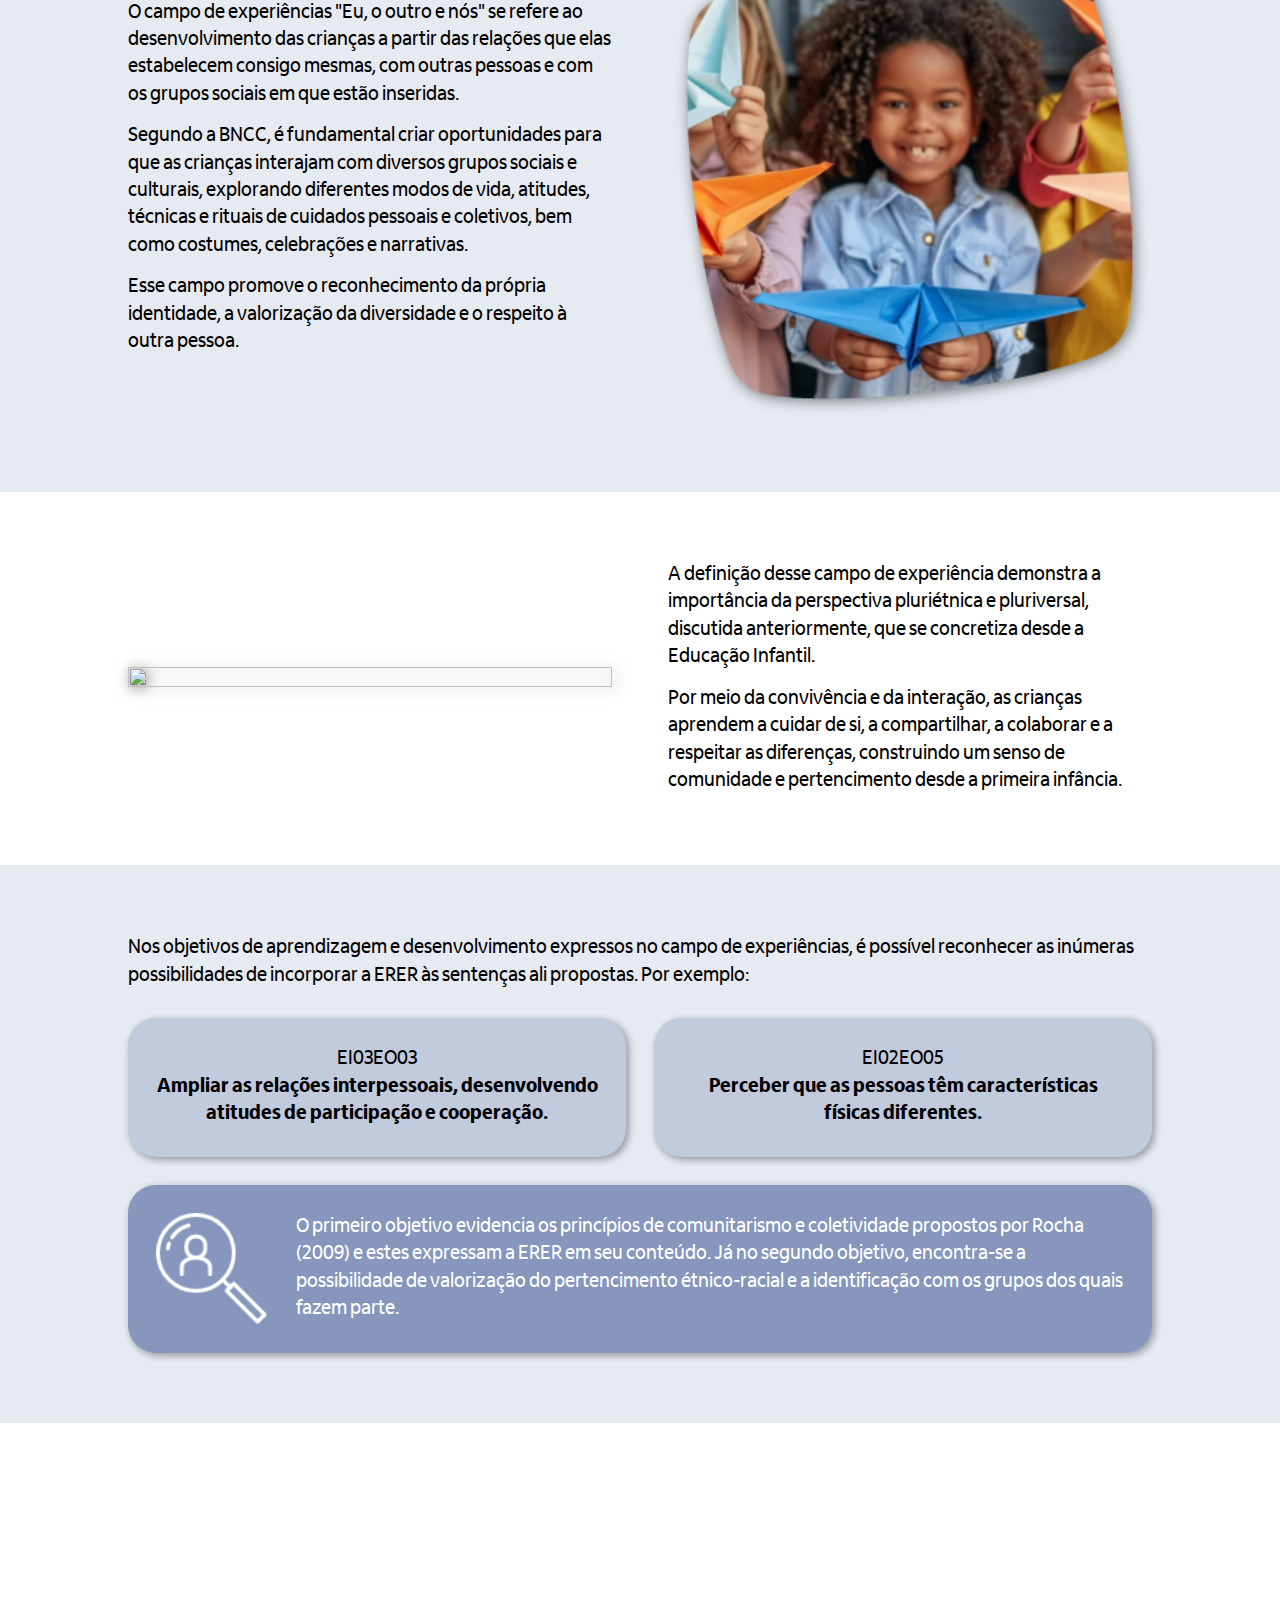
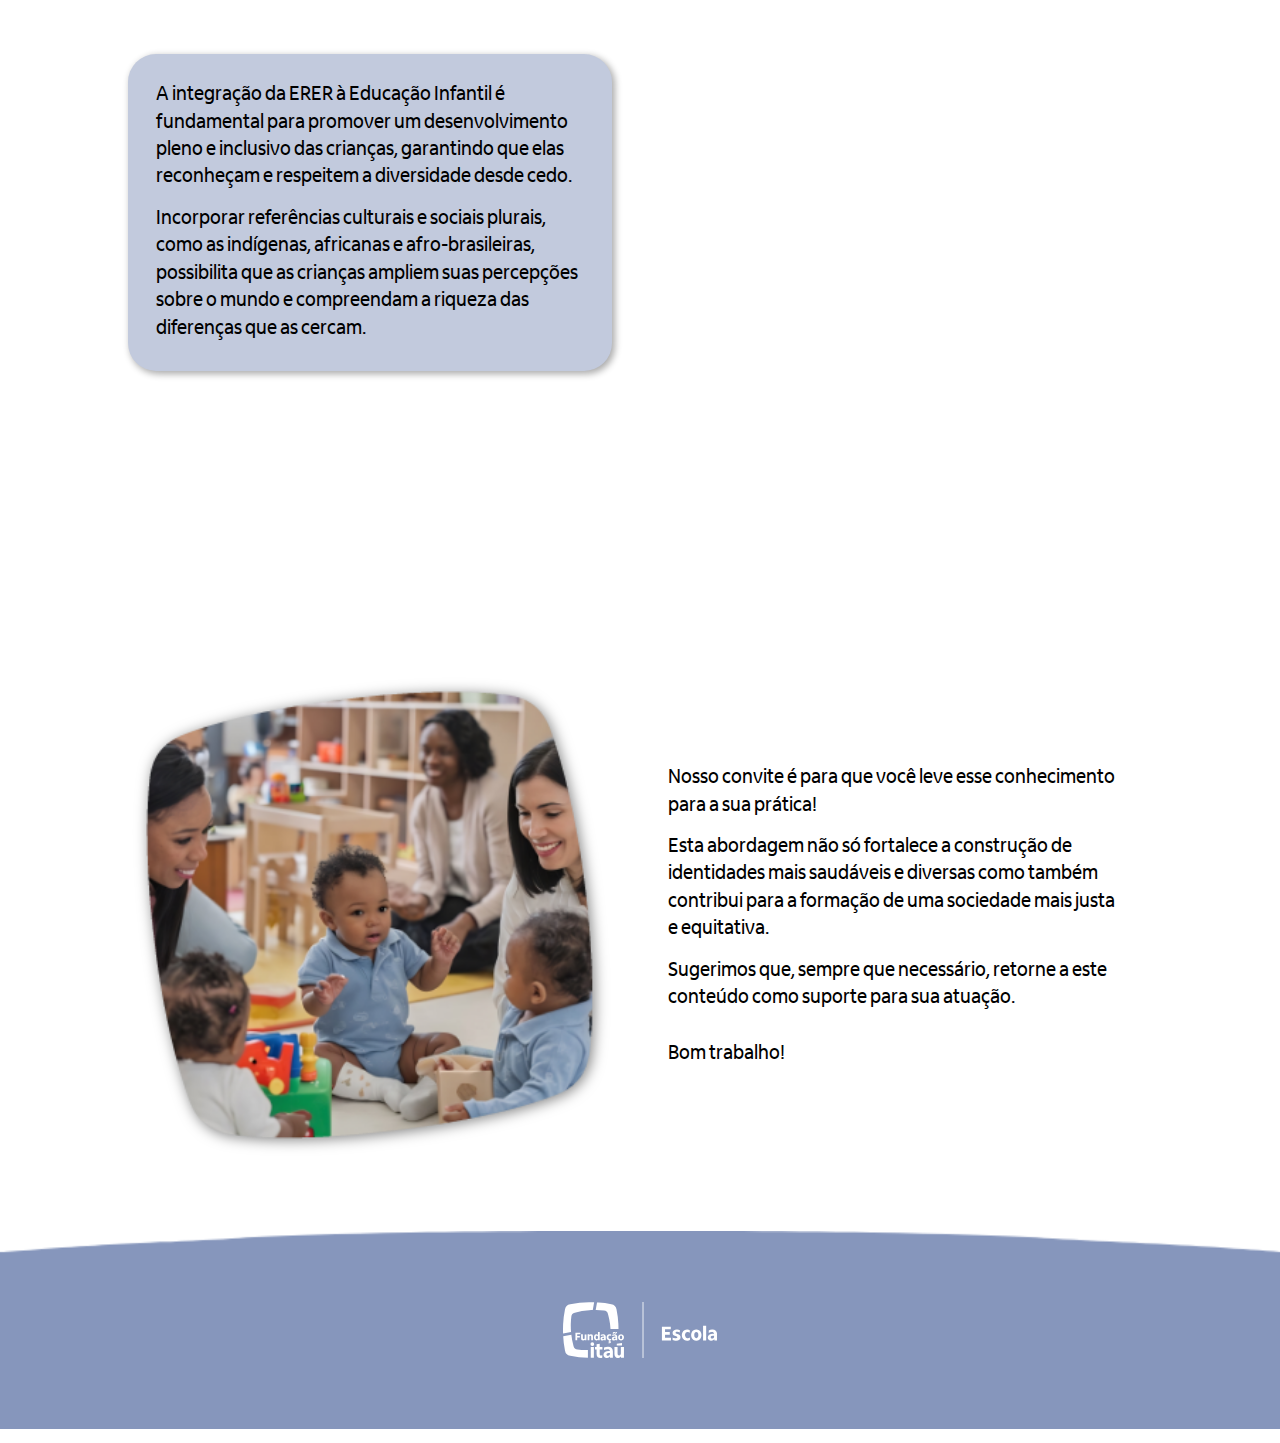
==== commit 59fcf0e1: "[INITIAL]" ====
--- a/app/pages/onepage/index.html
+++ b/app/pages/onepage/index.html
@@ -104,13 +104,13 @@
         <div class="container-template-wildcard prop-pt5 prop-pb5 prop-tablet-pt2 prop-tablet-pb2">
           <div class="col   col-one col-01  col-full up" alt="" aria-label="" tabindex="-1">
             <div class="wrapper">
-              <p class="text" tabindex="1">Ao pensar em desenvolvimento e aprendizagem para a construção de uma educação antirracista, é importante compreender as crianças em sua integralidade. Suas linguagens, expressões e emoções devem ter espaço garantido por meio de ações que promovam seu desenvolvimento e facilitem a aprendizagem. Esse é um desafio presente desde a Educação Infantil, exigindo atenção para garantir um ambiente que permita a expressão das cem linguagens.</p>
+              <p class="text" tabindex="1">Ao pensar em desenvolvimento e aprendizagem para a construção de uma educação antirracista, é importante compreender as crianças em sua integralidade. Suas linguagens, expressões e emoções devem ter espaço garantido por meio de ações que promovam seu desenvolvimento e facilitem a aprendizagem. Esse é um desafio presente desde a Educação Infantil, exigindo atenção para garantir um ambiente que permita a expressão das diversas linguagens existentes no mundo.</p>
               <div class="container-slides">
                 <div class="slider owl-carousel owl-theme parent-inside-col component-carousel component-carousel2 prop-mt1 wow fadeInUp owl-nav03 no-dots" show="3" infinite="-1" nextLiberate="-1" nav="1" dots="1" center="1" autp="-1" dotsloader="-1">
                   <div class="owl-item-container">
                     <div class="col   col-one col-01  col-full " alt="" aria-label="" tabindex="-1">
                       <div class="wrapper">
-                        <p class="text prop-txt-bold color-white" tabindex="2"><b>A criança se expressa por cem linguagens</b></p>
+                        <p class="text prop-txt-bold color-white" tabindex="2"><b>A criança se expressa por muitas linguagens</b></p>
                         <p class="text color-white" tabindex="3">O desenvolvimento e a aprendizagem não podem ser considerados de forma isolada da rica tapeçaria de interações sociais e culturais em que as crianças estão inseridas. Existem inúmeras formas de expressão e comunicação que as crianças utilizam para entender e se conectar com o mundo ao seu redor, incluindo a arte, a música, o movimento, a fala e a escrita.</p>
                       </div>
                     </div>
@@ -267,7 +267,7 @@
         <div class="container-template-wildcard prop-pt5 prop-pb5 prop-tablet-pt2 prop-tablet-pb2 up">
           <div class="col   col-one col-01  col-full " alt="" aria-label="" tabindex="-1">
             <div class="wrapper">
-              <p class="text" tabindex="1">Na análise de alguns aspectos da Educação Infantil no Brasil, pode-se observar que a vinculação da Educação Infantil à ERER se dá antes mesmo da alteração da Lei de Diretrizes e Bases da Educação Nacional (LDB) pela Lei n° 10.639/2003/03. Confira a seguir:</p>
+              <p class="text" tabindex="1">Na análise de alguns aspectos da Educação Infantil no Brasil, pode-se observar que a vinculação da Educação Infantil à ERER se dá antes mesmo da alteração da Lei de Diretrizes e Bases da Educação Nacional (LDB) pela Lei n° 10.639/03. Confira a seguir:</p>
               <div class="container-accordeon prop-mt2 accordeon-type02">
                 <div class="interaction-accordeon accordeon parent-inside-col">
                   <div class="bloco">
@@ -287,8 +287,8 @@
                       </div>
                     </div>
                     <div class="corpbtn">
-                      <button class="accordeon-title" tabindex="4" aria-label="Papel histórico das mulheres negras">
-                        <h4>Papel histórico das mulheres negras</h4>
+                      <button class="accordeon-title" tabindex="4" aria-label="O papel histórico das mulheres negras e sua presença na educação infantil">
+                        <h4>O papel histórico das mulheres negras e sua presença na educação infantil</h4>
                         <div class="seta-container">
                           <div class="img"></div>
                         </div>
@@ -418,7 +418,7 @@
           <div class="row-wrap">
             <div class="col    col-01   prop-pt2 prop-pb2 left" alt="" aria-label="" tabindex="-1">
               <div class="wrapper">
-                <p class="text prop-m0" tabindex="1">Em consonância com o que diz Rocha (2009), a pesquisadora Azoilda Loretto da Trindade (2010) apresenta valores civilizatórios afro-brasileiros que proporcionam uma percepção integradora e dinâmica da vida e do mundo, conectando aspectos físicos, sociais e espirituais. Esses valores revelam a presença, a influência e a participação da população negra na construção da cultura brasileira. São eles:</p>
+                <p class="text prop-m0" tabindex="1">Em consonância com o que diz Rocha (2009), a pesquisadora Azoilda Loretto da Trindade (2006) apresenta valores civilizatórios afro-brasileiros que proporcionam uma percepção integradora e dinâmica da vida e do mundo, conectando aspectos físicos, sociais e espirituais. Esses valores revelam a presença, a influência e a participação da população negra na construção da cultura brasileira. São eles:</p>
                 <ul class="container-ul prop-mt1">
                   <li tabindex="2">energia vital/axé;</li>
                   <li tabindex="3">oralidade;</li>
@@ -460,8 +460,8 @@
         <div class="container-template-wildcard prop-mt5 prop-mb5 prop-tablet-mt2 prop-tablet-mb2">
           <div class="col   col-one col-01  col-full up" alt="" aria-label="" tabindex="-1">
             <div class="wrapper">
-              <h2 class="title prop-m0 color-02" tabindex="1">Base Nacional Curricular Comum (BNCC)</h2>
-              <p class="text prop-mt1" tabindex="2">A Base Nacional Curricular Comum (BNCC), de 2017, é um documento normativo brasileiro que define o conjunto de aprendizagens essenciais que a totalidade das e dos estudantes devem desenvolver ao longo das etapas e modalidades da Educação Básica. Na BNCC, os campos de experiência são considerados fundamentais para a reflexão sobre a Educação Infantil. De acordo com o documento, esses campos formam um arranjo curricular que integra as situações e experiências concretas do dia a dia das crianças com seus saberes, interligando-os aos conhecimentos que fazem parte do patrimônio cultural.</p>
+              <h2 class="title prop-m0 color-02" tabindex="1">Base Nacional Comum Curricular (BNCC)</h2>
+              <p class="text prop-mt1" tabindex="2">A Base Nacional Comum Curricular (BNCC), de 2017, é um documento normativo brasileiro que define o conjunto de aprendizagens essenciais que a totalidade das e dos estudantes devem desenvolver ao longo das etapas e modalidades da Educação Básica. Na BNCC, os campos de experiência são considerados fundamentais para a reflexão sobre a Educação Infantil. De acordo com o documento, esses campos formam um arranjo curricular que integra as situações e experiências concretas do dia a dia das crianças com seus saberes, interligando-os aos conhecimentos que fazem parte do patrimônio cultural.</p>
             </div>
           </div>
         </div>
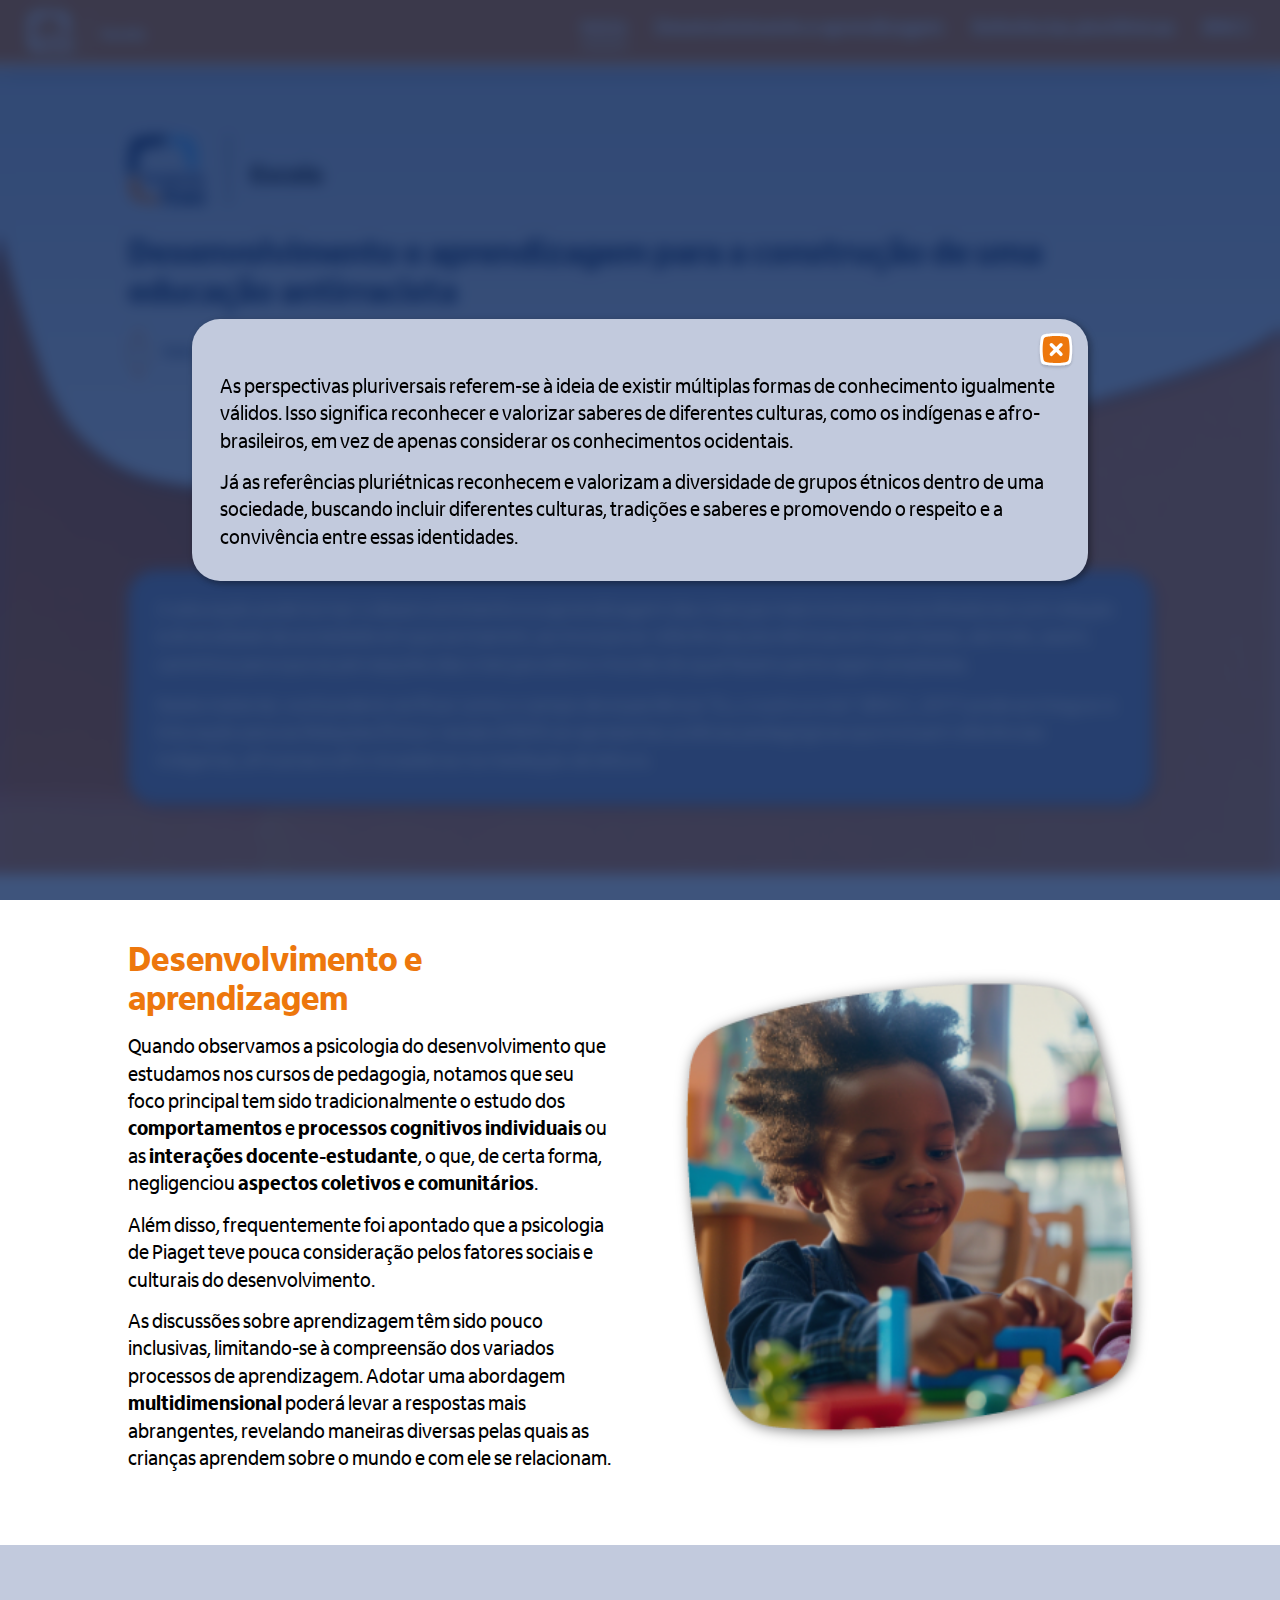
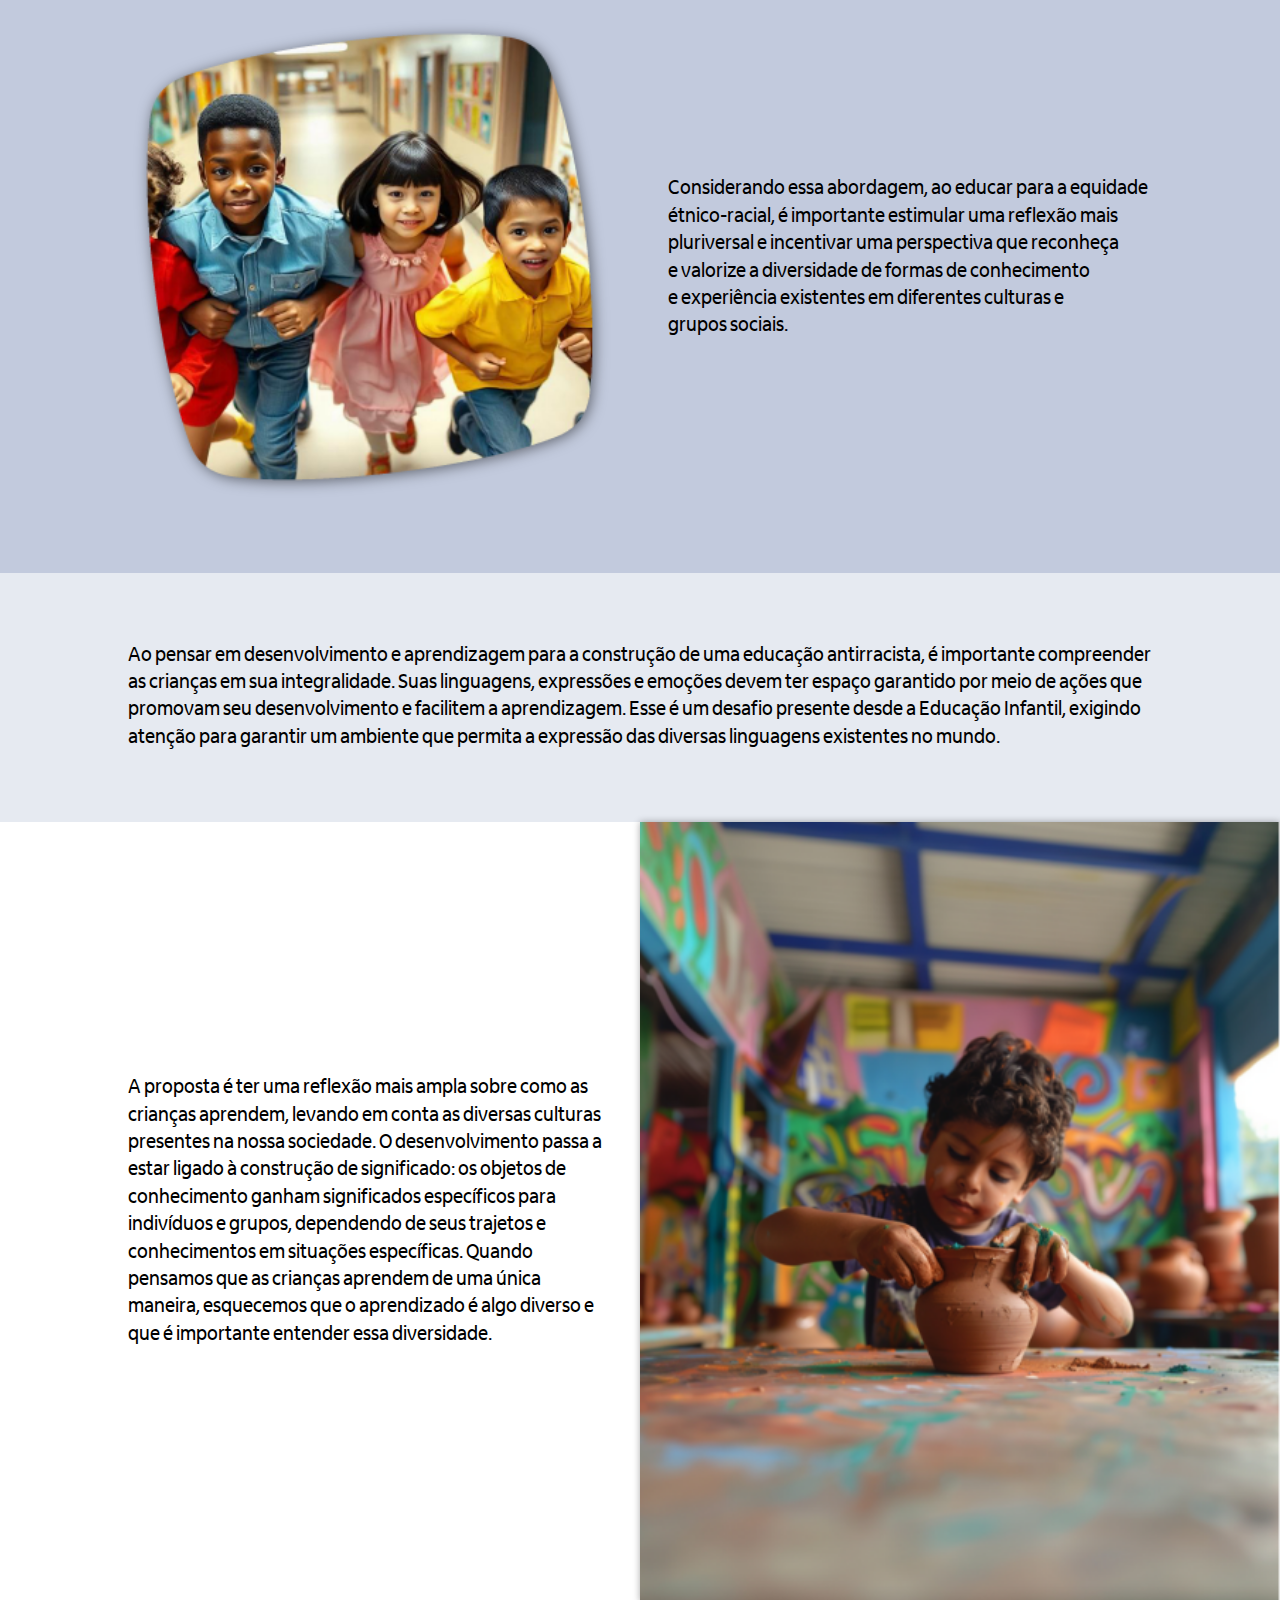
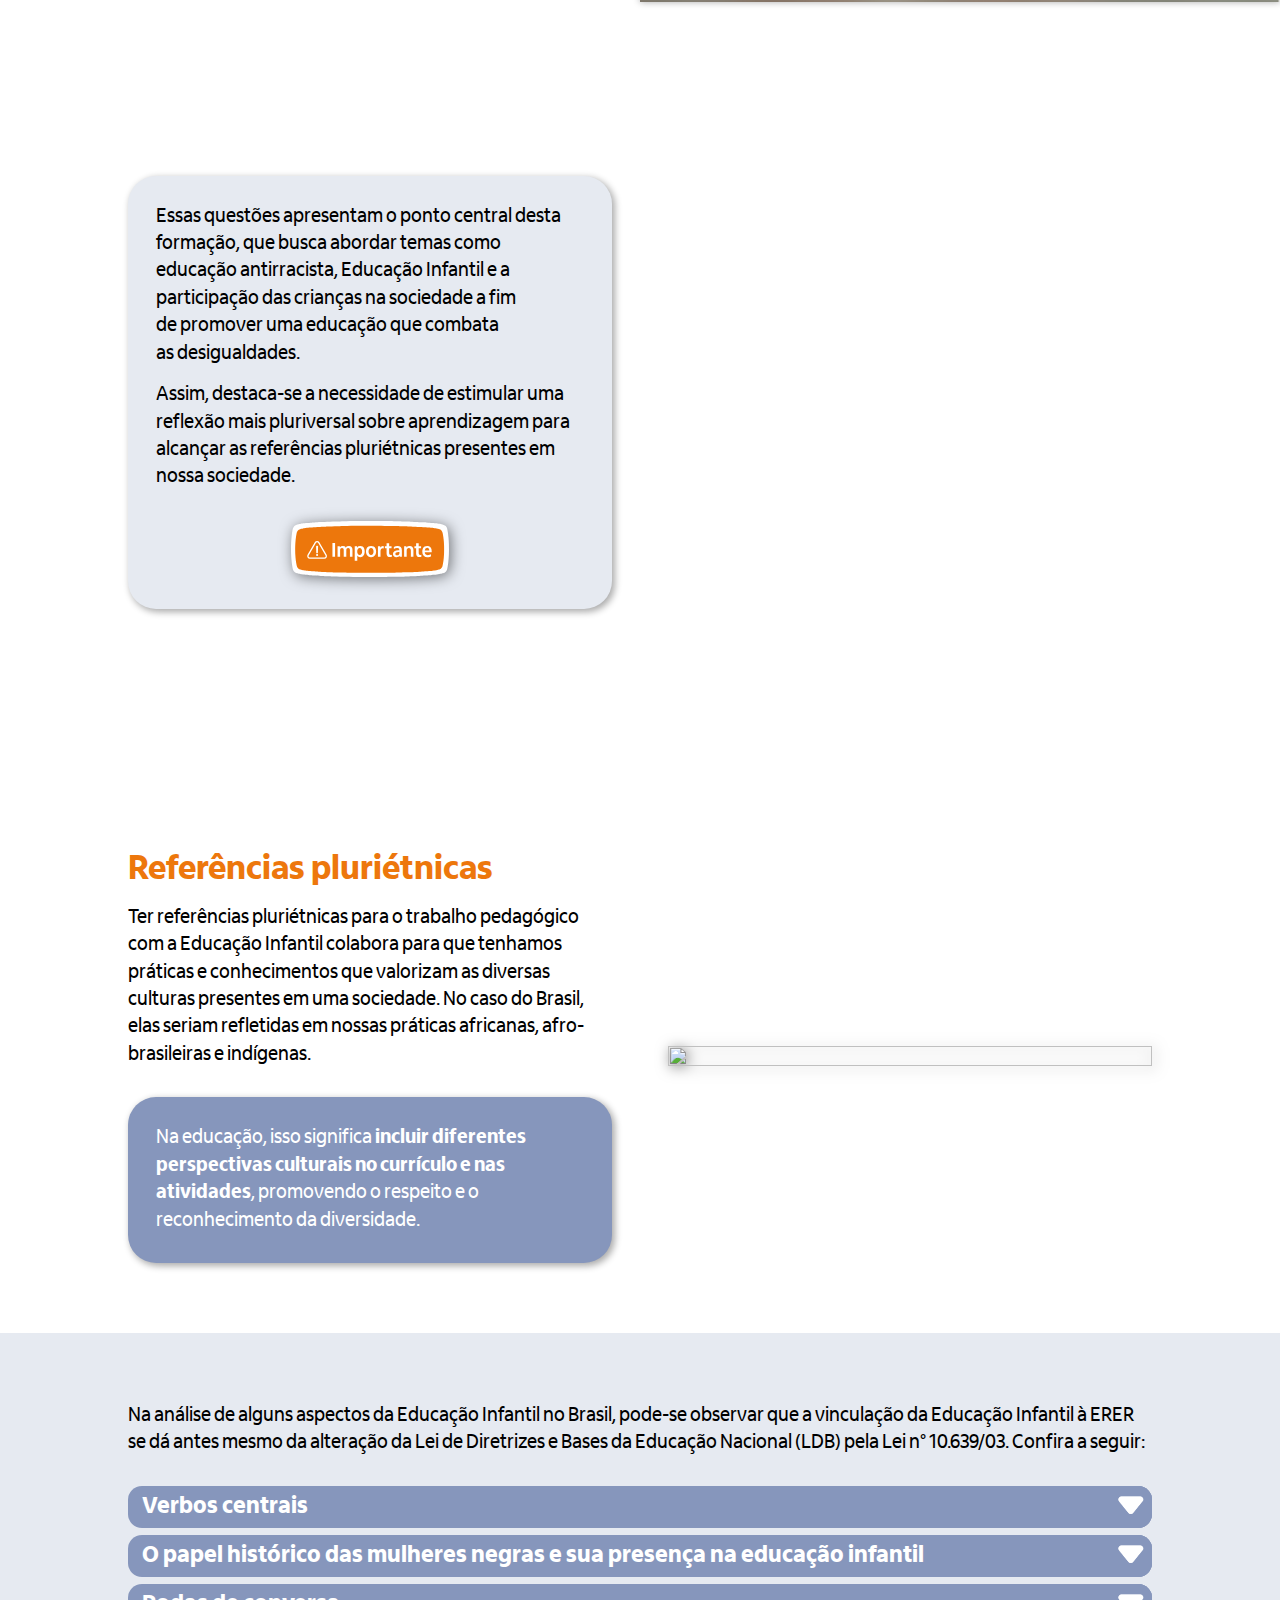
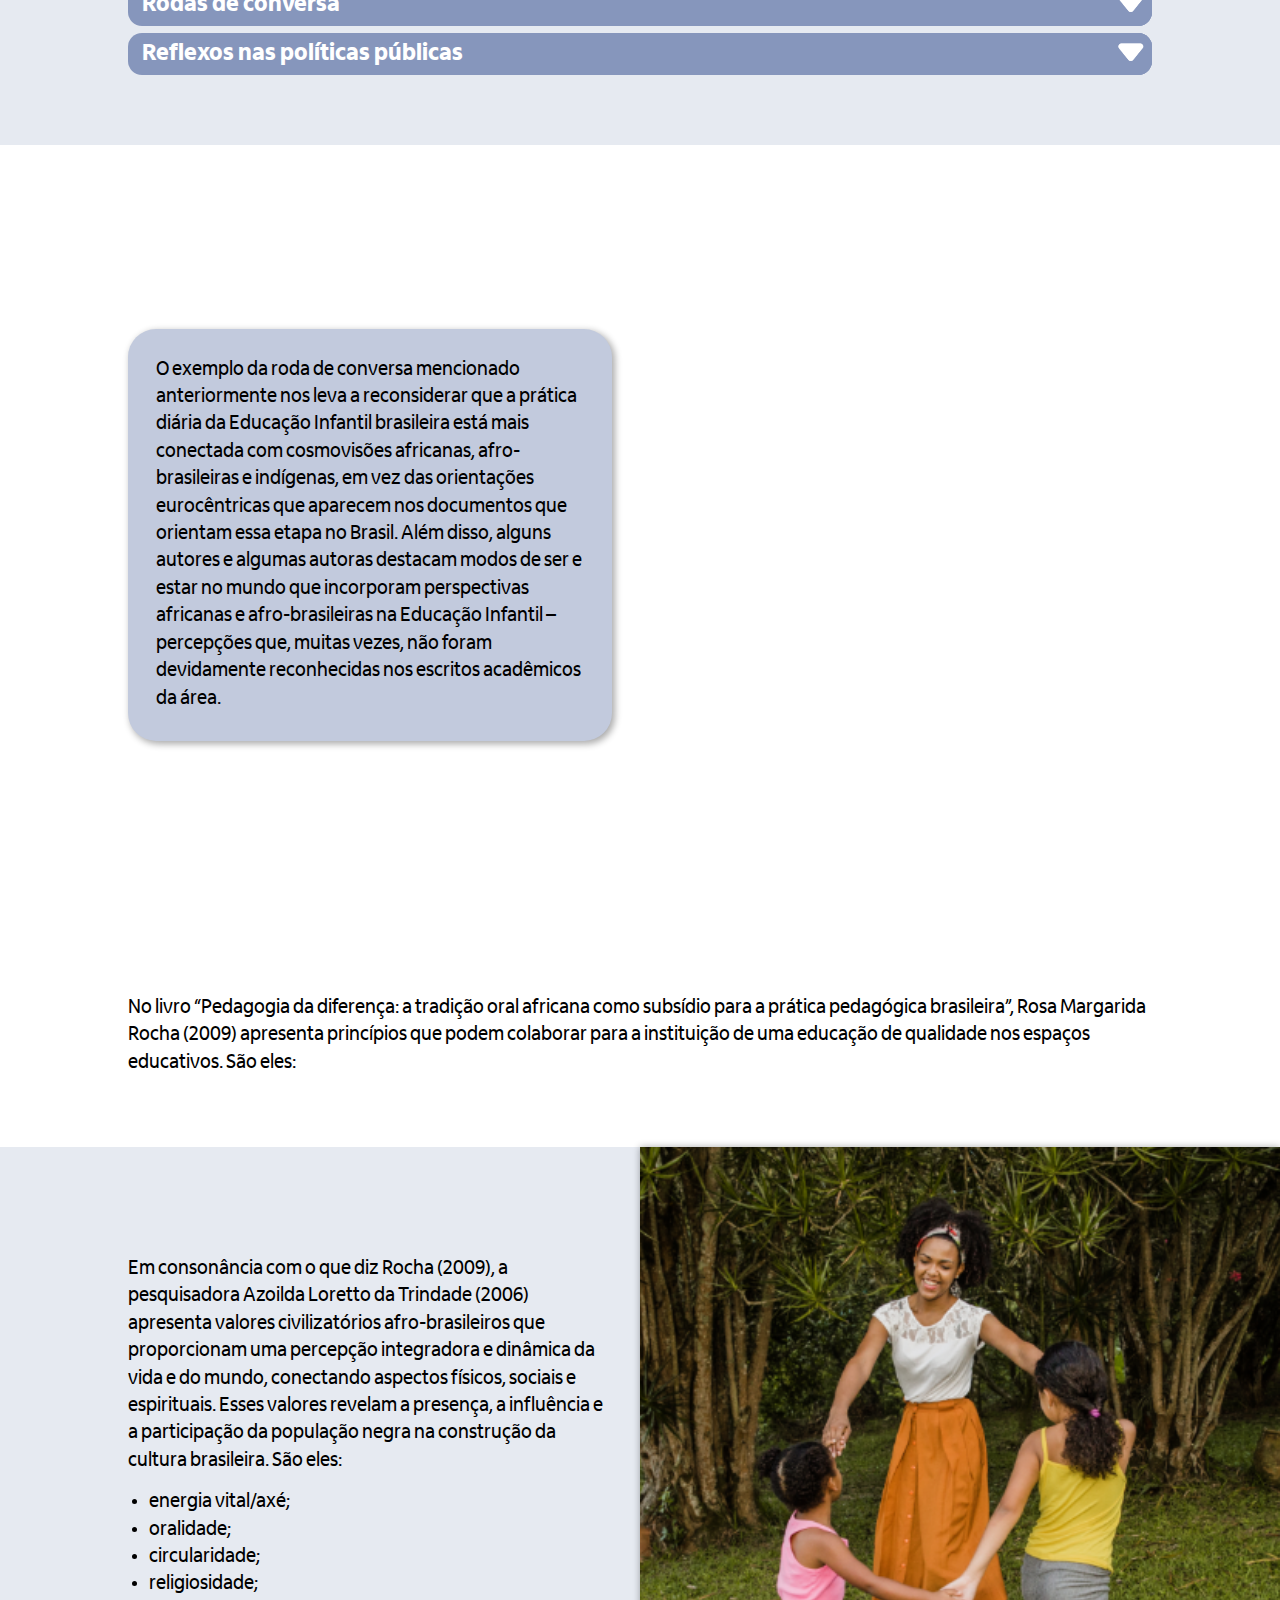
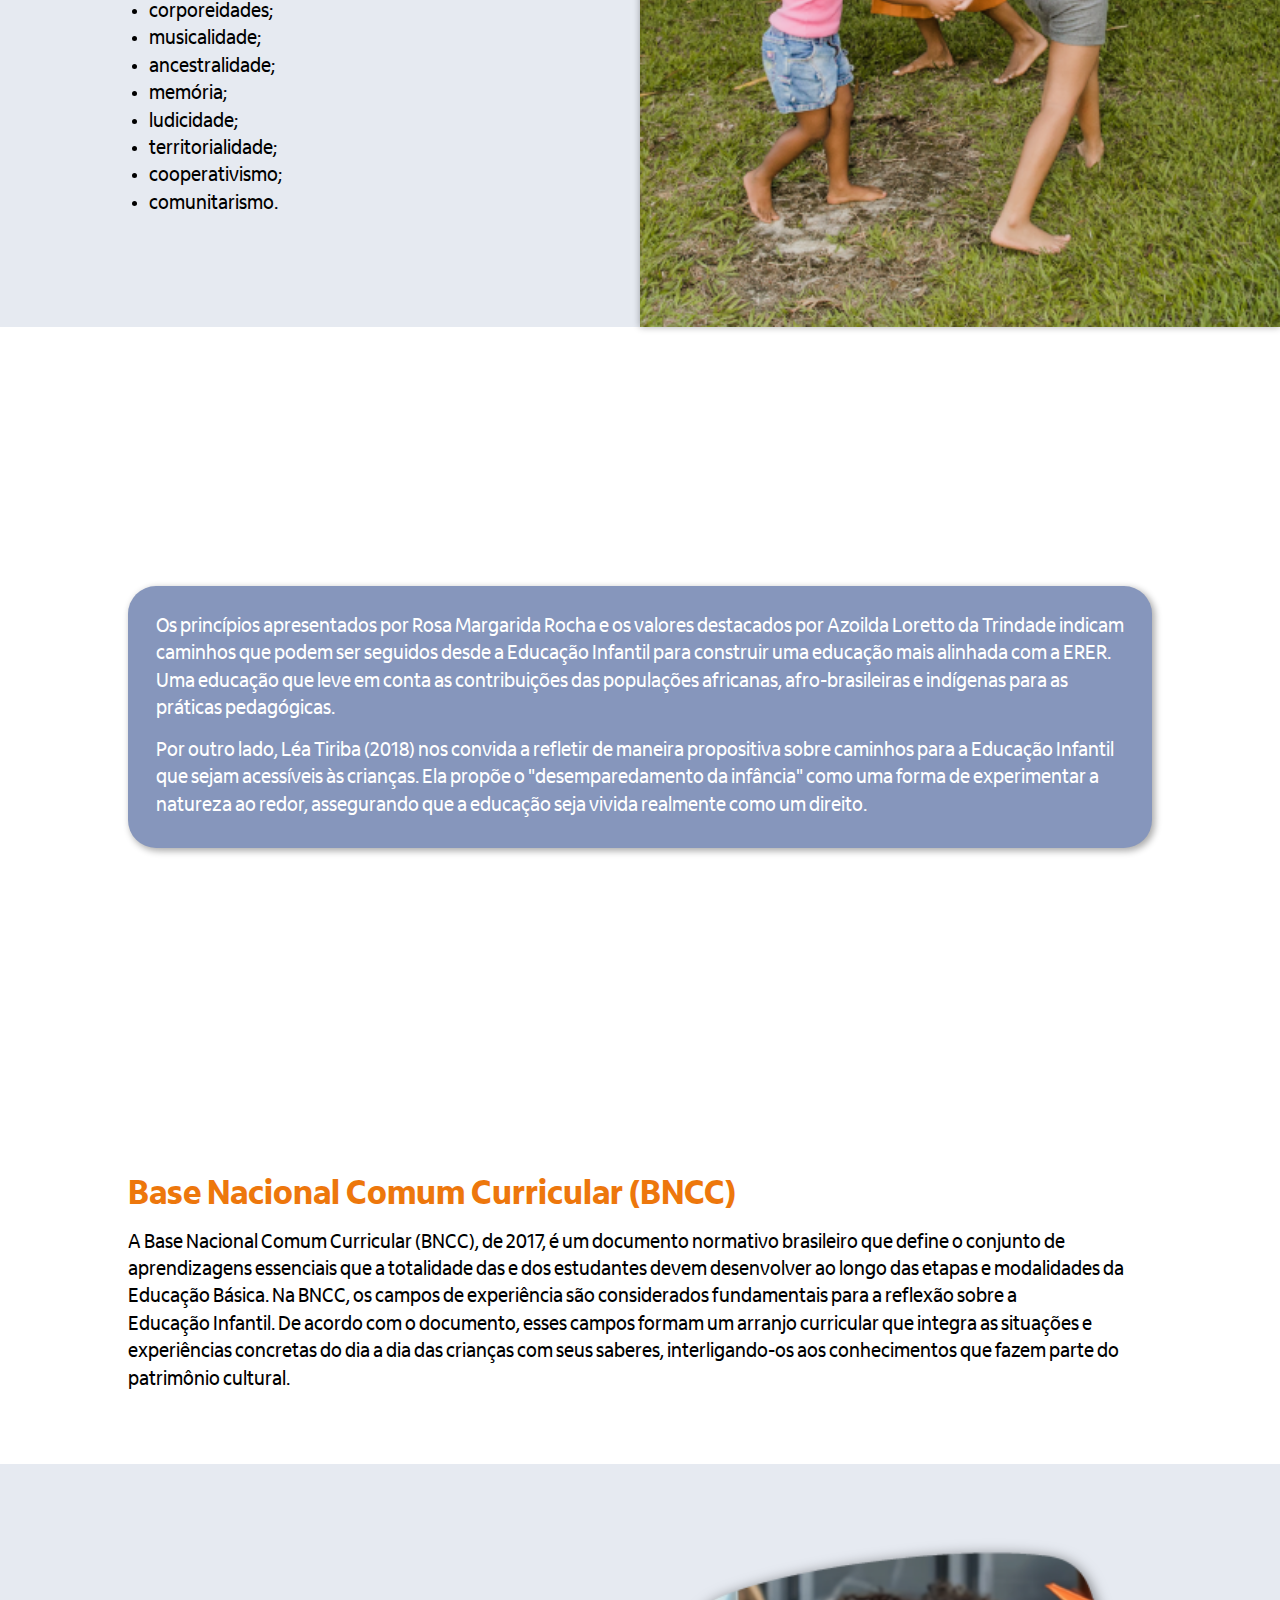
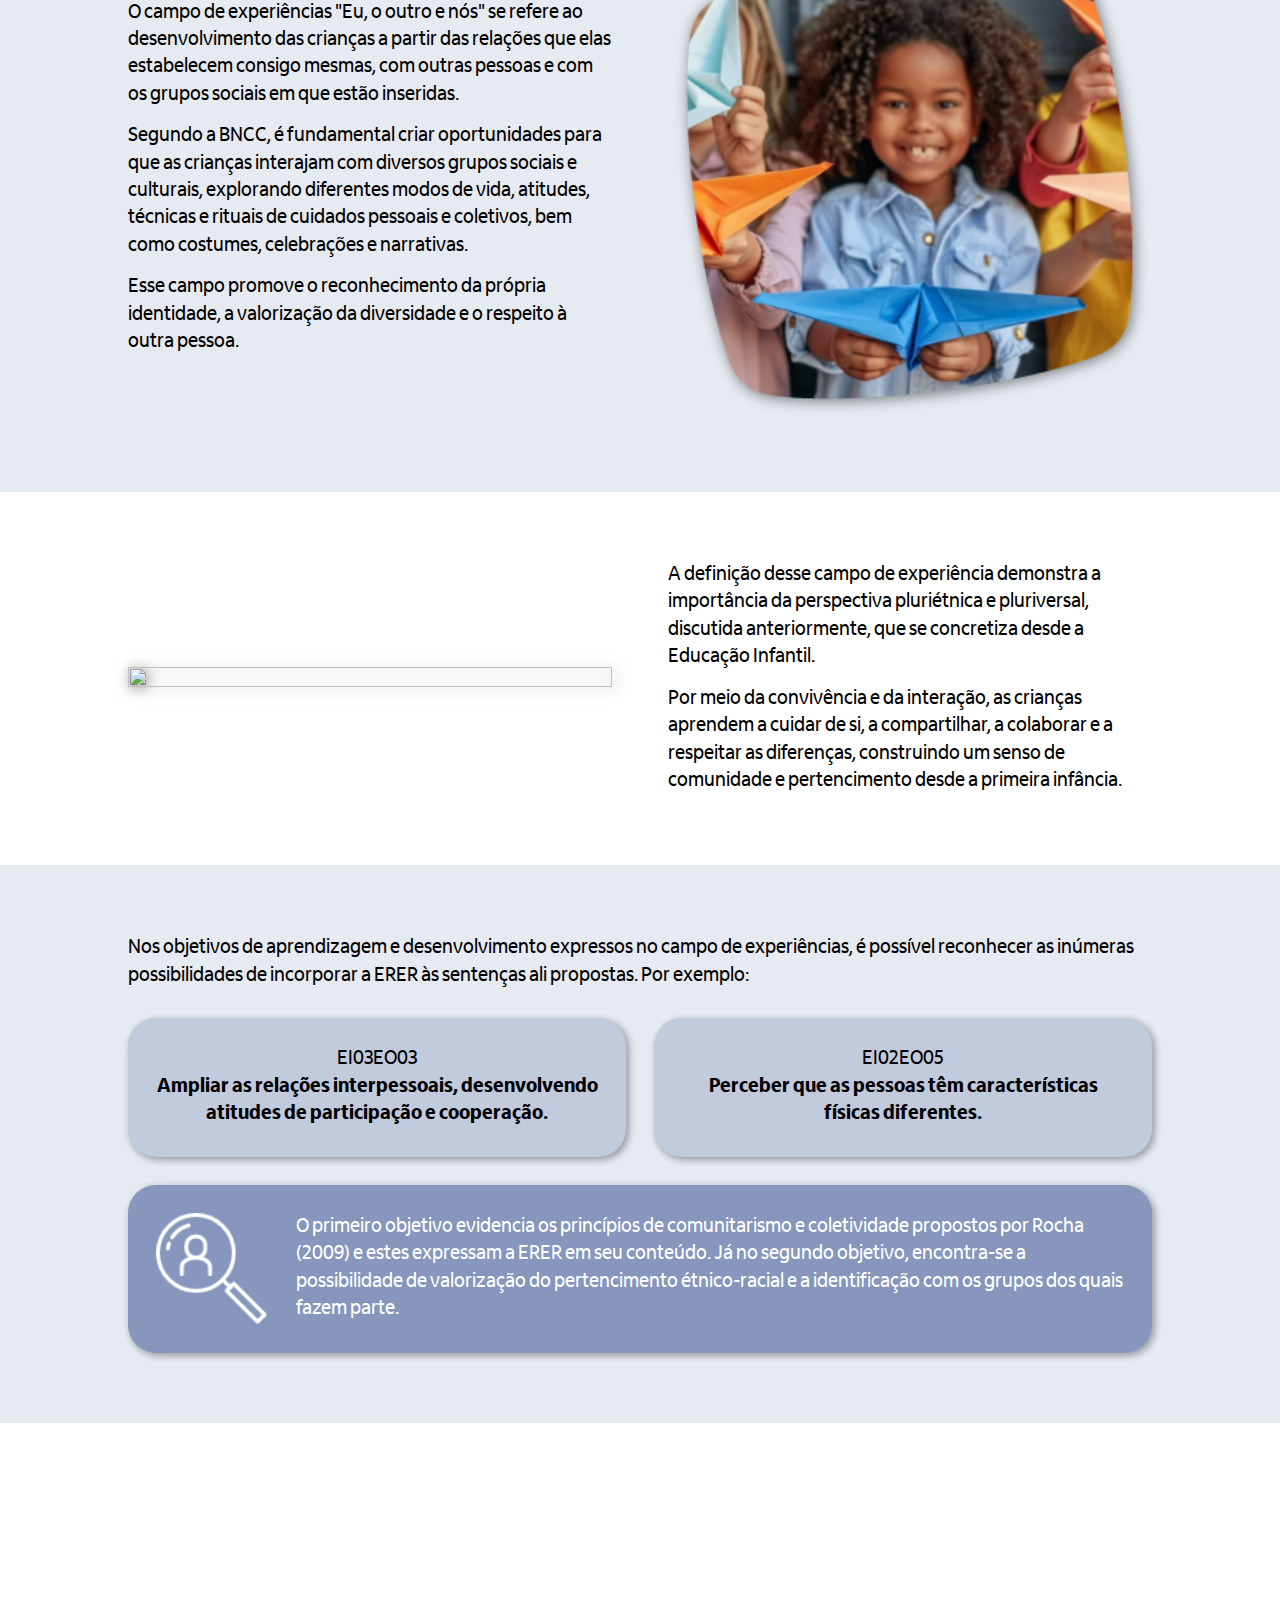
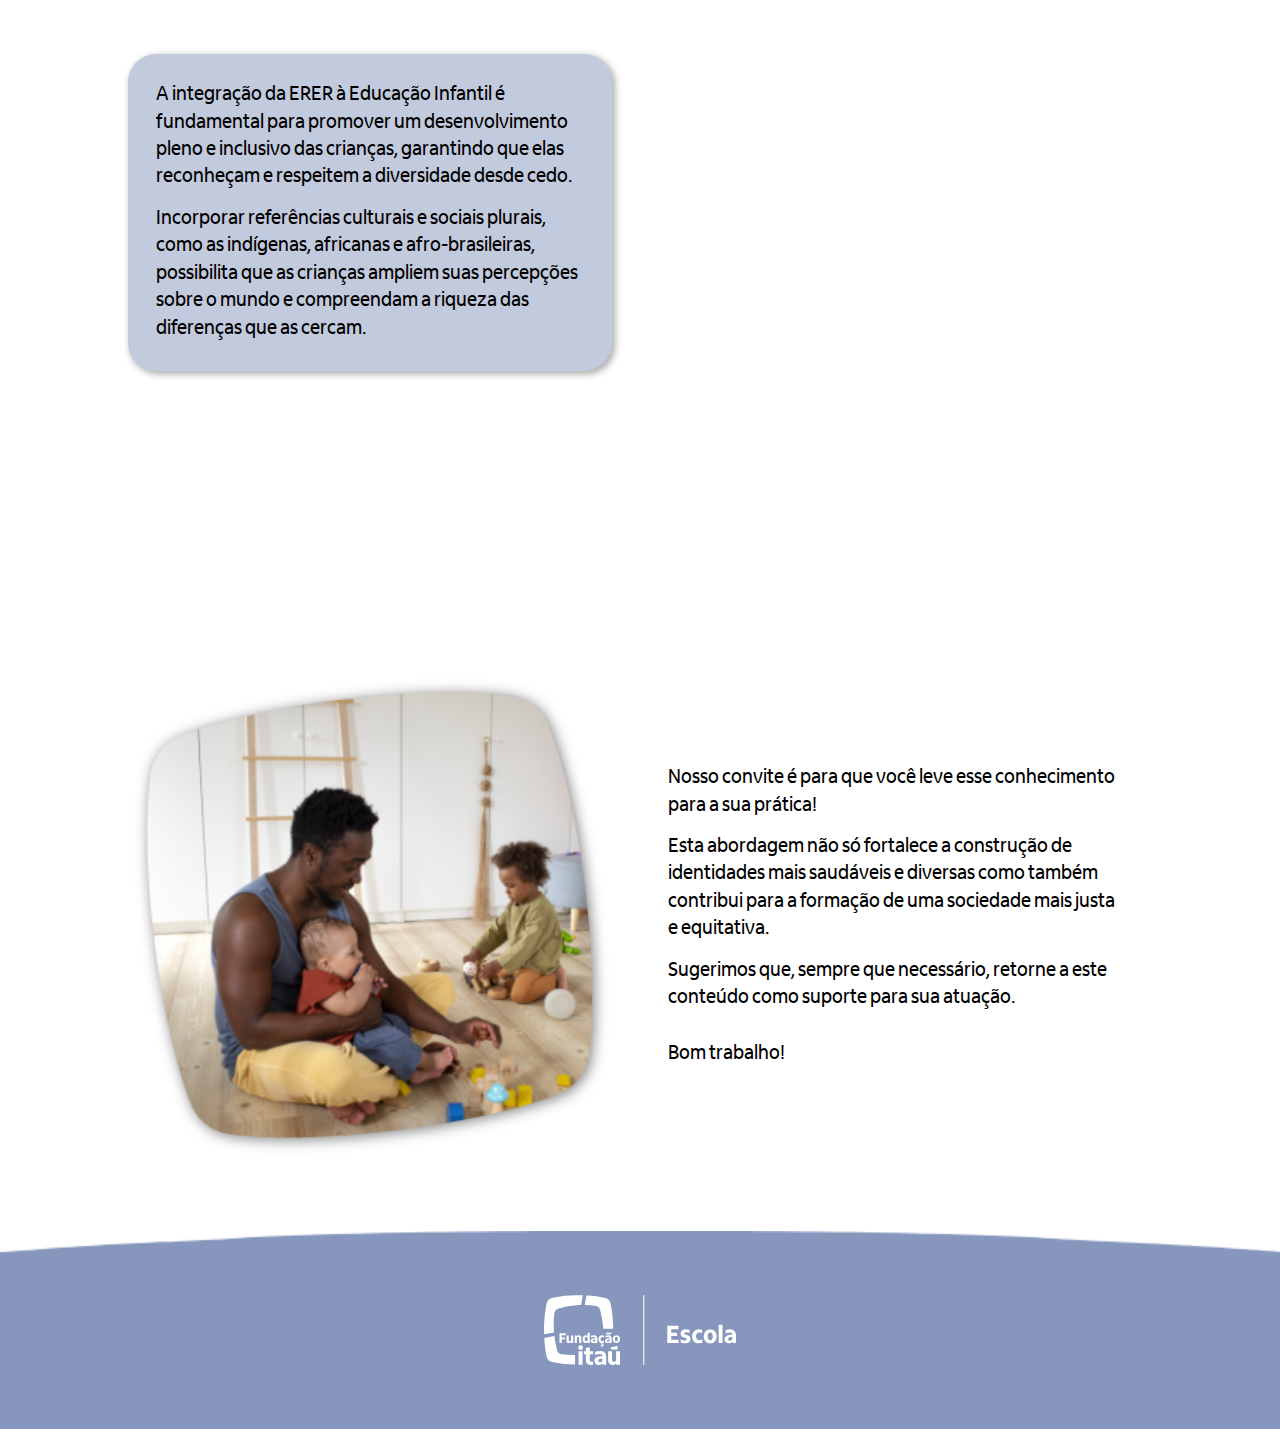
==== commit fb9ad19e: "[INITIAL]" ====
--- a/app/pages/onepage/index.html
+++ b/app/pages/onepage/index.html
@@ -581,7 +581,7 @@
           </div>
           <div class="col    col-01  col-full " alt="" aria-label="" tabindex="-1">
             <div class="wrapper">
-              <div class="container-image"><img class="logo prop-h4 prop-tablet-h3" src="../../assets/img/logo.svg" alt="" aria-label="" tabindex="-1" aria-hidden="aria-hidden"/>
+              <div class="container-image"><img class="logo prop-h5 prop-tablet-h3" src="../../assets/img/logo.svg" alt="" aria-label="" tabindex="-1" aria-hidden="aria-hidden"/>
               </div>
             </div>
           </div>
--- a/app/pages/onepage/style.css
+++ b/app/pages/onepage/style.css
@@ -3407,7 +3407,7 @@
 .container-slides .slider.component-carousel1 .owl-stage-outer .owl-stage .owl-item .owl-item-container {
   padding: 0 2rem;
   opacity: 1;
-  filter: blur(5px);
+  filter: grayscale(1);
 }
 @media (max-width: 900px) {
   .container-slides .slider.component-carousel1 .owl-stage-outer .owl-stage .owl-item .owl-item-container {
@@ -3459,7 +3459,7 @@
   border-radius: 2rem;
   padding: 2rem;
   opacity: 1;
-  filter: blur(5px);
+  filter: grayscale(1);
   background-color: #C2CADD;
   margin: 1rem 0;
 }
@@ -4694,4 +4694,4 @@
   transform: rotate(180deg);
 }
 
-/*# sourceMappingURL=[data-uri]